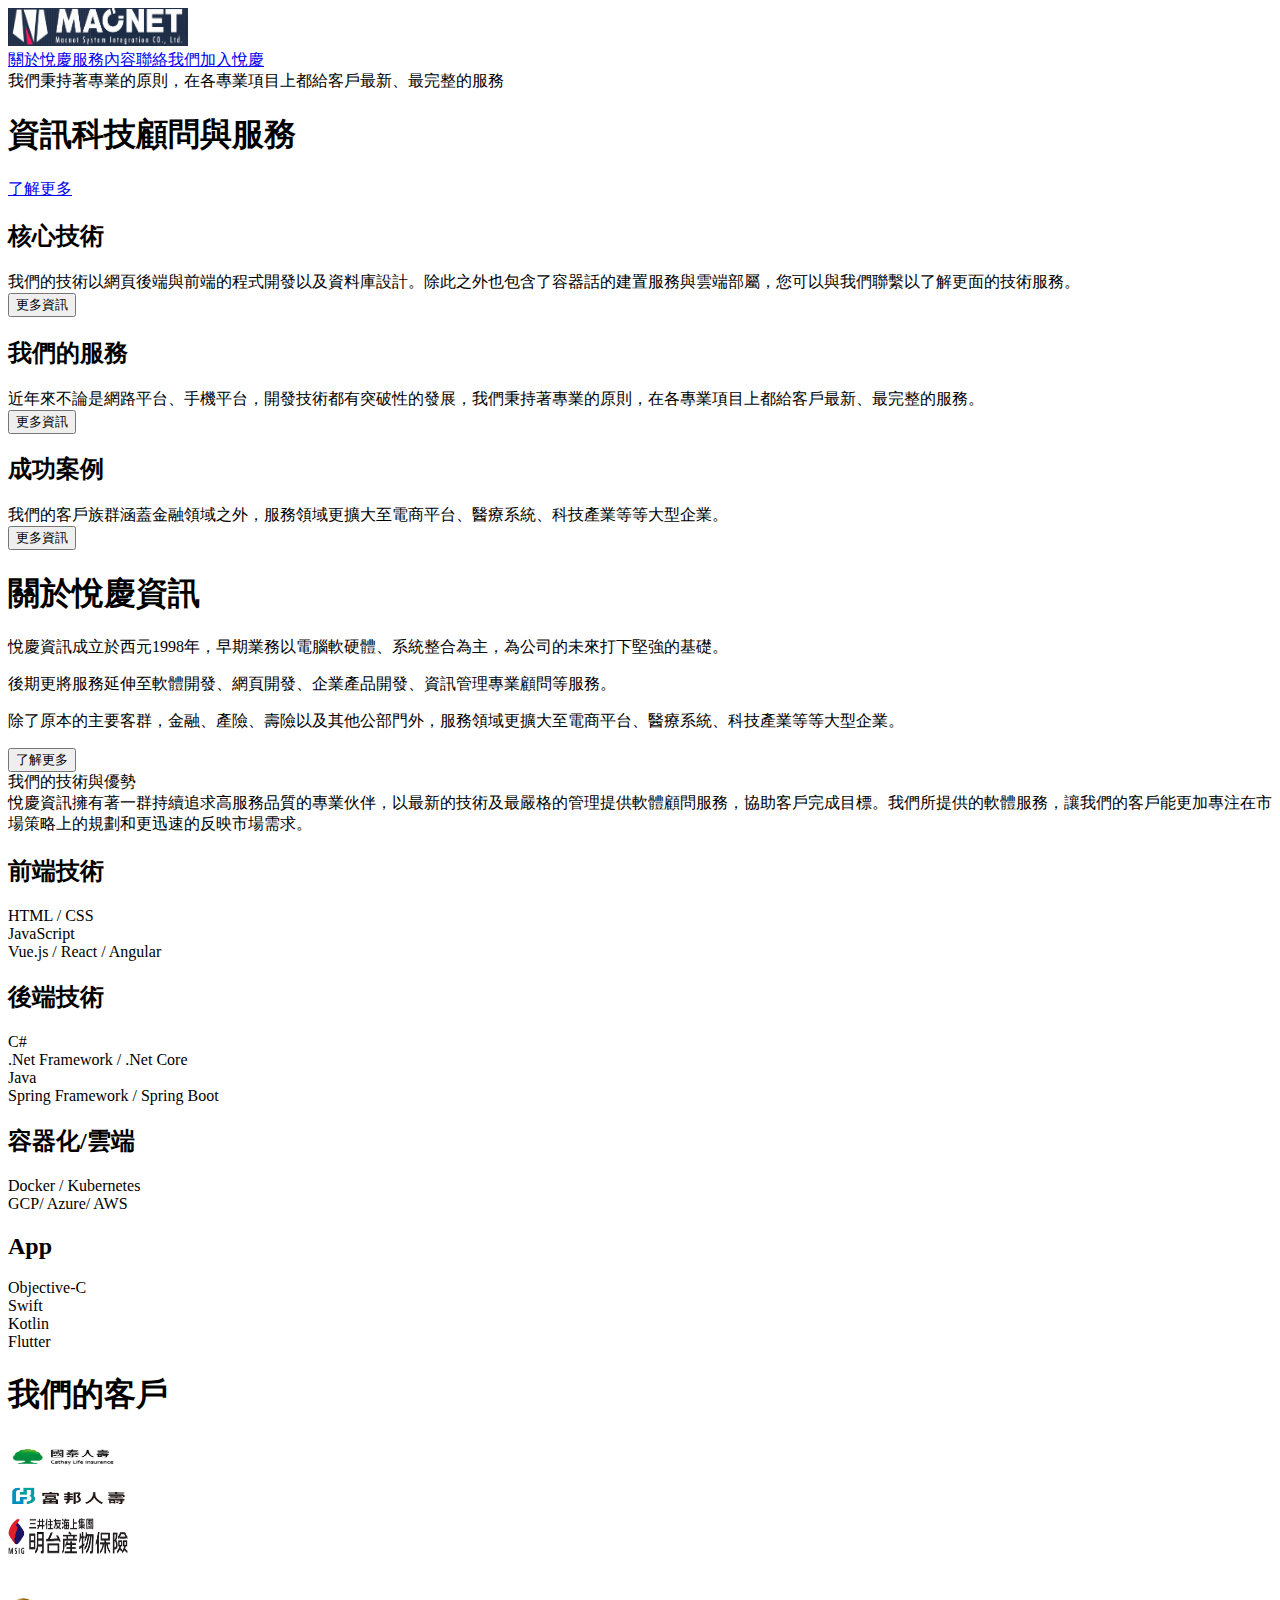
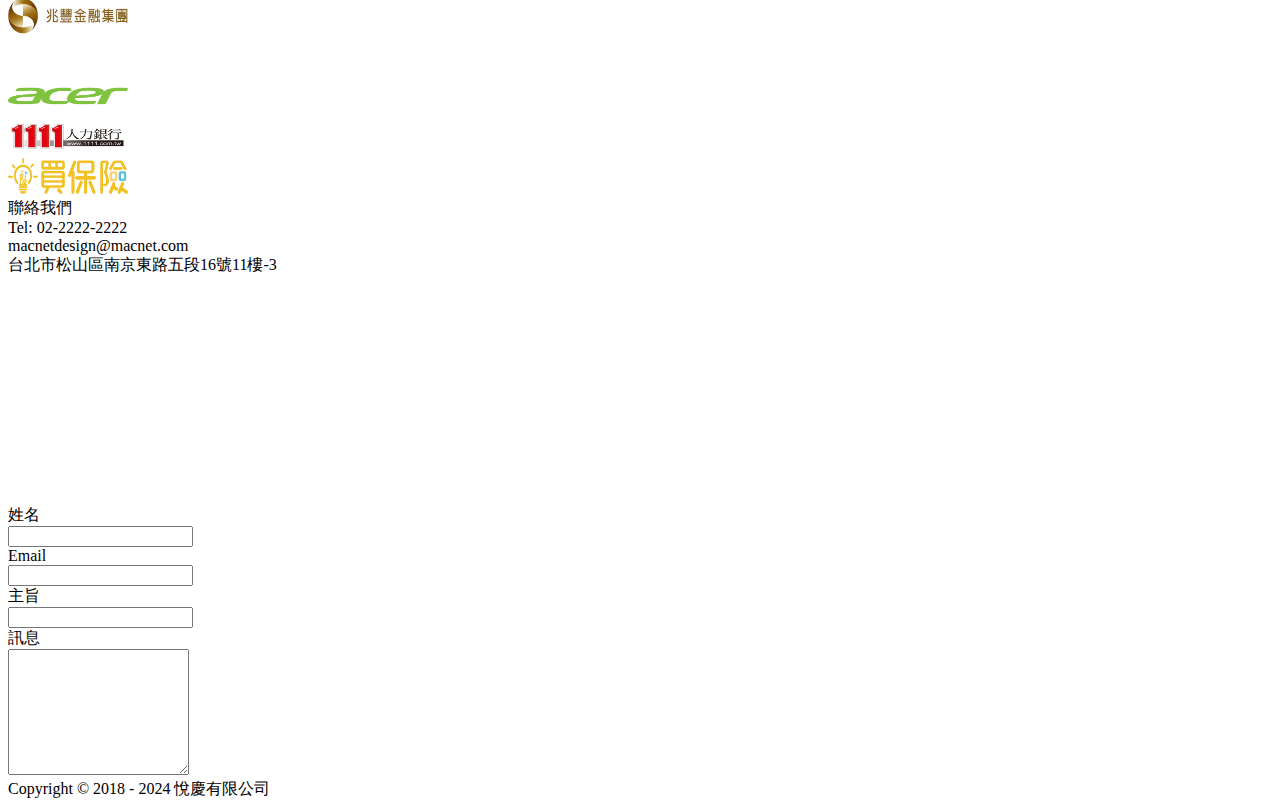
==== index.html @ c09a9b2a "First commit" ====
<!DOCTYPE html><html lang="en"><head><meta charSet="utf-8"/><meta name="viewport" content="width=device-width, initial-scale=1"/><link rel="preload" href="http://192.168.1.112:5500/_next/static/media/4473ecc91f70f139-s.p.woff" as="font" crossorigin="" type="font/woff"/><link rel="preload" href="http://192.168.1.112:5500/_next/static/media/463dafcda517f24f-s.p.woff" as="font" crossorigin="" type="font/woff"/><link rel="preload" as="image" href="/images/logo.png" fetchPriority="high"/><link rel="preload" as="image" href="/images/home/cathay.jpg" fetchPriority="high"/><link rel="preload" as="image" href="/images/home/fubon.png" fetchPriority="high"/><link rel="preload" as="image" href="/images/home/mingtai.jpg" fetchPriority="high"/><link rel="preload" as="image" href="/images/home/gamania.jpg" fetchPriority="high"/><link rel="preload" as="image" href="/images/home/megabank.jpg" fetchPriority="high"/><link rel="preload" as="image" href="/images/home/momo.png" fetchPriority="high"/><link rel="preload" as="image" href="/images/home/acer.jpg" fetchPriority="high"/><link rel="preload" as="image" href="/images/home/1111.png" fetchPriority="high"/><link rel="preload" as="image" href="/images/home/bebsmart.png" fetchPriority="high"/><link rel="stylesheet" href="http://192.168.1.112:5500/_next/static/css/604087b09d047f99.css" data-precedence="next"/><link rel="stylesheet" href="http://192.168.1.112:5500/_next/static/css/e856264b75a23242.css" data-precedence="next"/><link rel="preload" as="script" fetchPriority="low" href="http://192.168.1.112:5500/_next/static/chunks/webpack-0e75b91021629518.js"/><script src="http://192.168.1.112:5500/_next/static/chunks/fd9d1056-2821b0f0cabcd8bd.js" async=""></script><script src="http://192.168.1.112:5500/_next/static/chunks/23-603817cb93d839e3.js" async=""></script><script src="http://192.168.1.112:5500/_next/static/chunks/main-app-438b09c27f3492b7.js" async=""></script><script src="http://192.168.1.112:5500/_next/static/chunks/173-9d4137e9f4373caf.js" async=""></script><script src="http://192.168.1.112:5500/_next/static/chunks/231-a90d7461bf5711ab.js" async=""></script><script src="http://192.168.1.112:5500/_next/static/chunks/app/page-bb9ba0e9c1fe1f1c.js" async=""></script><script src="http://192.168.1.112:5500/_next/static/chunks/app/layout-2afd74968165ab0e.js" async=""></script><title>Home｜Macnet 悅慶有限公司</title><meta name="description" content="網路資訊爆炸的時代，利用網路媒合、直播配合行銷儼然成為市場主流，選擇正確的商業夥伴，不論是企業ERP系統、web/mobile平台、豪華購物車、直播行銷平台等，位於台北市松山區的悅慶有限公司提供給您最佳、最靈活的選擇"/><meta name="keywords" content="悅慶有限公司,網路行銷,ERP,資訊"/><link rel="canonical" href="http://localhost:3000"/><meta property="og:title" content="新世代網路平台行銷｜Macnet 悅慶有限公司"/><meta property="og:description" content="網路資訊爆炸的時代，利用網路媒合、直播配合行銷儼然成為市場主流，選擇正確的商業夥伴，不論是企業ERP系統、web/mobile平台、豪華購物車、直播行銷平台等，位於台北市松山區的悅慶有限公司提供給您最佳、最靈活的選擇"/><meta property="og:site_name" content="悅慶有限公司"/><meta name="twitter:card" content="summary"/><meta name="twitter:title" content="新世代網路平台行銷｜Macnet 悅慶有限公司"/><meta name="twitter:description" content="網路資訊爆炸的時代，利用網路媒合、直播配合行銷儼然成為市場主流，選擇正確的商業夥伴，不論是企業ERP系統、web/mobile平台、豪華購物車、直播行銷平台等，位於台北市松山區的悅慶有限公司提供給您最佳、最靈活的選擇"/><link rel="icon" href="/favicon.ico" type="image/x-icon" sizes="16x16"/><meta name="next-size-adjust"/><script src="http://192.168.1.112:5500/_next/static/chunks/polyfills-42372ed130431b0a.js" noModule=""></script></head><body class="__variable_7413de __variable_5bc8d6 antialiased"><div><header class="g_header"><div class="g_header__container container--fix"><div><a class="header__logo" href="/"><img alt="logo" fetchPriority="high" width="180" height="38" decoding="async" data-nimg="1" class="logo" style="color:transparent" src="/images/logo.png"/></a></div><div class="hamburger g-pointer"><div class="hamburger__group"><span class="line line--top"></span><span class="line line--mid"></span><span class="line line--bot"></span></div></div><nav class="g_header__nav"><a class="nav-item" href="/about"><span>關於悅慶</span></a><a class="nav-item" href="/service"><span>服務內容</span></a><a class="nav-item" href="/"><span>聯絡我們</span></a><a class="nav-item" href="/recruit"><span>加入悅慶</span></a></nav></div></header><div class="header__gap"></div><div class="g-container"><div class="home"><section class="service section-gap"><div class="service__bgs"><div class="service__content"><div class="service__content__description">我們秉持著專業的原則，在各專業項目上都給客戶最新、最完整的服務</div><h1 class="service__content__title title--h1">資訊科技顧問與服務</h1></div></div><div class="service__btn"><a class="g-button" href="/">了解更多</a></div></section><section class="service-items section-gap container--fix"><div class="service-group"><div class="service-group__item"><h2 class="item__title">核心技術</h2><div class="item__description">我們的技術以網頁後端與前端的程式開發以及資料庫設計。除此之外也包含了容器話的建置服務與雲端部屬，您可以與我們聯繫以了解更面的技術服務。</div><a class="item__btn" href="/"><button class="g-button">更多資訊</button></a></div><div class="service-group__item"><h2 class="item__title">我們的服務</h2><div class="item__description">近年來不論是網路平台、手機平台，開發技術都有突破性的發展，我們秉持著專業的原則，在各專業項目上都給客戶最新、最完整的服務。</div><a class="item__btn" href="/"><button class="g-button">更多資訊</button></a></div><div class="service-group__item"><h2 class="item__title">成功案例</h2><div class="item__description">我們的客戶族群涵蓋金融領域之外，服務領域更擴大至電商平台、醫療系統、科技產業等等大型企業。</div><a class="item__btn" href="/"><button class="g-button">更多資訊</button></a></div></div></section><section class="info section-gap container--full"><div class="info__bg"></div><div class="info__mask"></div><div class="info__wrapper container--fix"><h1 class="info__title title--h1">關於悅慶資訊</h1><div class="info__content"><p>悅慶資訊成立於西元1998年，早期業務以電腦軟硬體、系統整合為主，為公司的未來打下堅強的基礎。</p><p>後期更將服務延伸至軟體開發、網頁開發、企業產品開發、資訊管理專業顧問等服務。</p><p>除了原本的主要客群，金融、產險、壽險以及其他公部門外，服務領域更擴大至電商平台、醫療系統、科技產業等等大型企業。</p></div><a class="info__btn" href="/"><button class="g-button">了解更多</button></a></div></section><section class="advantage container--fix text-align--center"><div class="advantage__title title--h1 mb--20">我們的技術與優勢</div><div class="advantage__content mb--20">悅慶資訊擁有著一群持續追求高服務品質的專業伙伴，以最新的技術及最嚴格的管理提供軟體顧問服務，協助客戶完成目標。我們所提供的軟體服務，讓我們的客戶能更加專注在市場策略上的規劃和更迅速的反映市場需求。</div></section><section class="skills container--fix mb--60"><div class="skills__item skills__item--frontend"><div class="skill-item__bg"></div><div class="skill-item__mask"></div><div class="item__content text-align--center"><h2 class="item__title title--h2 mb--20">前端技術</h2><div class="item__list"><div class="item__list__skill mb--10">HTML / CSS</div><div class="item__list__skill mb--10">JavaScript</div><div class="item__list__skill mb--10">Vue.js / React  / Angular</div></div></div></div><div class="skills__item skills__item--backend"><div class="skill-item__bg"></div><div class="skill-item__mask"></div><div class="item__content text-align--center"><h2 class="item__title title--h2 mb--20">後端技術</h2><div class="item__list"><div class="item__list__skill mb--10">C#</div><div class="item__list__skill mb--10">.Net Framework / .Net Core</div><div class="item__list__skill mb--10">Java</div><div class="item__list__skill mb--10">Spring Framework / Spring Boot</div></div></div></div><div class="skills__item skills__item--cloud"><div class="skill-item__bg"></div><div class="skill-item__mask"></div><div class="item__content text-align--center"><h2 class="item__title title--h2 mb--20">容器化/雲端</h2><div class="item__list"><div class="item__list__skill mb--10">Docker / Kubernetes</div><div class="item__list__skill mb--10">GCP/ Azure/ AWS</div></div></div></div><div class="skills__item skills__item--app"><div class="skill-item__bg"></div><div class="skill-item__mask"></div><div class="item__content text-align--center"><h2 class="item__title title--h2 mb--20">App</h2><div class="item__list"><div class="item__list__skill mb--10">Objective-C</div><div class="item__list__skill mb--10">Swift</div><div class="item__list__skill mb--10">Kotlin</div><div class="item__list__skill mb--10">Flutter</div></div></div></div></section><section class="customers container--fix text-align--center"><h1 class="title--h1 mb--40">我們的客戶</h1><div class="customer__content"><div class="customer__img"><img alt="cathay" fetchPriority="high" width="120" height="36" decoding="async" data-nimg="1" class="img-logo" style="color:transparent" src="/images/home/cathay.jpg"/></div><div class="customer__img"><img alt="fubon" fetchPriority="high" width="120" height="36" decoding="async" data-nimg="1" class="img-logo" style="color:transparent" src="/images/home/fubon.png"/></div><div class="customer__img"><img alt="mingtai" fetchPriority="high" width="120" height="36" decoding="async" data-nimg="1" class="img-logo" style="color:transparent" src="/images/home/mingtai.jpg"/></div><div class="customer__img"><img alt="gamania" fetchPriority="high" width="120" height="36" decoding="async" data-nimg="1" class="img-logo" style="color:transparent" src="/images/home/gamania.jpg"/></div><div class="customer__img"><img alt="megabank" fetchPriority="high" width="120" height="36" decoding="async" data-nimg="1" class="img-logo" style="color:transparent" src="/images/home/megabank.jpg"/></div><div class="customer__img"><img alt="momo" fetchPriority="high" width="120" height="36" decoding="async" data-nimg="1" class="img-logo" style="color:transparent" src="/images/home/momo.png"/></div><div class="customer__img"><img alt="acer" fetchPriority="high" width="120" height="36" decoding="async" data-nimg="1" class="img-logo" style="color:transparent" src="/images/home/acer.jpg"/></div><div class="customer__img"><img alt="1111" fetchPriority="high" width="120" height="36" decoding="async" data-nimg="1" class="img-logo" style="color:transparent" src="/images/home/1111.png"/></div><div class="customer__img"><img alt="bebsmart" fetchPriority="high" width="120" height="36" decoding="async" data-nimg="1" class="img-logo" style="color:transparent" src="/images/home/bebsmart.png"/></div></div></section></div></div><footer class="g-footer container--full"><div id="Contact" class="contact"><div class="contact__title">聯絡我們</div><div class="contact__container"><div class="contact__info"><div class="contact__info__item">Tel: 02-2222-2222</div><div class="contact__info__item">macnetdesign@macnet.com</div><div class="contact__info__item">台北市松山區南京東路五段16號11樓-3</div><div class="contact__info__item"><iframe src="https://www.google.com/maps/embed?pb=!1m18!1m12!1m3!1d3614.491563953633!2d121.55627767520639!3d25.051323077805204!2m3!1f0!2f0!3f0!3m2!1i1024!2i768!4f13.1!3m3!1m2!1s0x3442ab832a4c243f%3A0xffcd0476ab36cb98!2z5oKF5oW26LOH6KiK5pyJ6ZmQ5YWs5Y-4IE1BQ05FVCBUZWNobm9sb2d5!5e0!3m2!1szh-TW!2stw!4v1728028537215!5m2!1szh-TW!2stw" width="300" height="225" style="border:0" loading="lazy" referrerPolicy="no-referrer-when-downgrade"></iframe></div></div><div class="contact__form"><div class="form-item"><div class="form__label">姓名</div><div class="form__field"><input type="text" class="form__field--input"/></div></div><div class="form-item"><div class="form__label">Email</div><div class="form__field"><input type="text" class="form__field--input"/></div></div><div class="form-item"><div class="form__label">主旨</div><div class="form__field"><input type="text" class="form__field--input"/></div></div><div class="form-item"><div class="form__label">訊息</div><div class="form__field"><textarea name="form-textarea" id="form-textarea" class="form__field--textarea" rows="8"></textarea></div></div></div></div></div><div class="copyright text-align--center pt--10">Copyright © 2018 - 2024 悅慶有限公司</div></footer></div><script src="http://192.168.1.112:5500/_next/static/chunks/webpack-0e75b91021629518.js" async=""></script><script>(self.__next_f=self.__next_f||[]).push([0]);self.__next_f.push([2,null])</script><script>self.__next_f.push([1,"1:HL[\"http://192.168.1.112:5500/_next/static/media/4473ecc91f70f139-s.p.woff\",\"font\",{\"crossOrigin\":\"\",\"type\":\"font/woff\"}]\n2:HL[\"http://192.168.1.112:5500/_next/static/media/463dafcda517f24f-s.p.woff\",\"font\",{\"crossOrigin\":\"\",\"type\":\"font/woff\"}]\n3:HL[\"http://192.168.1.112:5500/_next/static/css/604087b09d047f99.css\",\"style\"]\n4:HL[\"http://192.168.1.112:5500/_next/static/css/e856264b75a23242.css\",\"style\"]\n"])</script><script>self.__next_f.push([1,"5:I[5751,[],\"\"]\n7:I[231,[\"173\",\"static/chunks/173-9d4137e9f4373caf.js\",\"231\",\"static/chunks/231-a90d7461bf5711ab.js\",\"931\",\"static/chunks/app/page-bb9ba0e9c1fe1f1c.js\"],\"\"]\n8:I[8173,[\"173\",\"static/chunks/173-9d4137e9f4373caf.js\",\"231\",\"static/chunks/231-a90d7461bf5711ab.js\",\"931\",\"static/chunks/app/page-bb9ba0e9c1fe1f1c.js\"],\"Image\"]\n9:I[7934,[\"173\",\"static/chunks/173-9d4137e9f4373caf.js\",\"231\",\"static/chunks/231-a90d7461bf5711ab.js\",\"185\",\"static/chunks/app/layout-2afd74968165ab0e.js\"],\"default\"]\na:I[9275,[],\"\"]\nb:I[1343,[],\"\"]\nd:I[6130,[],\"\"]\ne:[]\n"])</script><script>self.__next_f.push([1,"0:[\"$\",\"$L5\",null,{\"buildId\":\"jIEhmoNw62bufncp7_CGt\",\"assetPrefix\":\"http://192.168.1.112:5500\",\"urlParts\":[\"\",\"\"],\"initialTree\":[\"\",{\"children\":[\"__PAGE__\",{}]},\"$undefined\",\"$undefined\",true],\"initialSeedData\":[\"\",{\"children\":[\"__PAGE__\",{},[[\"$L6\",[\"$\",\"div\",null,{\"className\":\"home\",\"children\":[[\"$\",\"section\",null,{\"className\":\"service section-gap\",\"children\":[[\"$\",\"div\",null,{\"className\":\"service__bgs\",\"children\":[\"$\",\"div\",null,{\"className\":\"service__content\",\"children\":[[\"$\",\"div\",null,{\"className\":\"service__content__description\",\"children\":\"我們秉持著專業的原則，在各專業項目上都給客戶最新、最完整的服務\"}],[\"$\",\"h1\",null,{\"className\":\"service__content__title title--h1\",\"children\":\"資訊科技顧問與服務\"}]]}]}],[\"$\",\"div\",null,{\"className\":\"service__btn\",\"children\":[\"$\",\"$L7\",null,{\"href\":\"/\",\"className\":\"g-button\",\"children\":\"了解更多\"}]}]]}],[\"$\",\"section\",null,{\"className\":\"service-items section-gap container--fix\",\"children\":[\"$\",\"div\",null,{\"className\":\"service-group\",\"children\":[[\"$\",\"div\",\"1\",{\"className\":\"service-group__item\",\"children\":[[\"$\",\"h2\",null,{\"className\":\"item__title\",\"children\":\"核心技術\"}],[\"$\",\"div\",null,{\"className\":\"item__description\",\"children\":\"我們的技術以網頁後端與前端的程式開發以及資料庫設計。除此之外也包含了容器話的建置服務與雲端部屬，您可以與我們聯繫以了解更面的技術服務。\"}],[\"$\",\"$L7\",null,{\"href\":\"/\",\"className\":\"item__btn\",\"children\":[\"$\",\"button\",null,{\"className\":\"g-button\",\"children\":\"更多資訊\"}]}]]}],[\"$\",\"div\",\"2\",{\"className\":\"service-group__item\",\"children\":[[\"$\",\"h2\",null,{\"className\":\"item__title\",\"children\":\"我們的服務\"}],[\"$\",\"div\",null,{\"className\":\"item__description\",\"children\":\"近年來不論是網路平台、手機平台，開發技術都有突破性的發展，我們秉持著專業的原則，在各專業項目上都給客戶最新、最完整的服務。\"}],[\"$\",\"$L7\",null,{\"href\":\"/\",\"className\":\"item__btn\",\"children\":[\"$\",\"button\",null,{\"className\":\"g-button\",\"children\":\"更多資訊\"}]}]]}],[\"$\",\"div\",\"3\",{\"className\":\"service-group__item\",\"children\":[[\"$\",\"h2\",null,{\"className\":\"item__title\",\"children\":\"成功案例\"}],[\"$\",\"div\",null,{\"className\":\"item__description\",\"children\":\"我們的客戶族群涵蓋金融領域之外，服務領域更擴大至電商平台、醫療系統、科技產業等等大型企業。\"}],[\"$\",\"$L7\",null,{\"href\":\"/\",\"className\":\"item__btn\",\"children\":[\"$\",\"button\",null,{\"className\":\"g-button\",\"children\":\"更多資訊\"}]}]]}]]}]}],[\"$\",\"section\",null,{\"className\":\"info section-gap container--full\",\"children\":[[\"$\",\"div\",null,{\"className\":\"info__bg\"}],[\"$\",\"div\",null,{\"className\":\"info__mask\"}],[\"$\",\"div\",null,{\"className\":\"info__wrapper container--fix\",\"children\":[[\"$\",\"h1\",null,{\"className\":\"info__title title--h1\",\"children\":\"關於悅慶資訊\"}],[\"$\",\"div\",null,{\"className\":\"info__content\",\"children\":[[\"$\",\"p\",null,{\"children\":\"悅慶資訊成立於西元1998年，早期業務以電腦軟硬體、系統整合為主，為公司的未來打下堅強的基礎。\"}],[\"$\",\"p\",null,{\"children\":\"後期更將服務延伸至軟體開發、網頁開發、企業產品開發、資訊管理專業顧問等服務。\"}],[\"$\",\"p\",null,{\"children\":\"除了原本的主要客群，金融、產險、壽險以及其他公部門外，服務領域更擴大至電商平台、醫療系統、科技產業等等大型企業。\"}]]}],[\"$\",\"$L7\",null,{\"href\":\"/\",\"className\":\"info__btn\",\"children\":[\"$\",\"button\",null,{\"className\":\"g-button\",\"children\":\"了解更多\"}]}]]}]]}],[\"$\",\"section\",null,{\"className\":\"advantage container--fix text-align--center\",\"children\":[[\"$\",\"div\",null,{\"className\":\"advantage__title title--h1 mb--20\",\"children\":\"我們的技術與優勢\"}],[\"$\",\"div\",null,{\"className\":\"advantage__content mb--20\",\"children\":\"悅慶資訊擁有著一群持續追求高服務品質的專業伙伴，以最新的技術及最嚴格的管理提供軟體顧問服務，協助客戶完成目標。我們所提供的軟體服務，讓我們的客戶能更加專注在市場策略上的規劃和更迅速的反映市場需求。\"}]]}],[\"$\",\"section\",null,{\"className\":\"skills container--fix mb--60\",\"children\":[[\"$\",\"div\",\"frontend\",{\"className\":[\"skills__item skills__item--frontend\"],\"children\":[[\"$\",\"div\",null,{\"className\":\"skill-item__bg\"}],[\"$\",\"div\",null,{\"className\":\"skill-item__mask\"}],[\"$\",\"div\",null,{\"className\":\"item__content text-align--center\",\"children\":[[\"$\",\"h2\",null,{\"className\":\"item__title title--h2 mb--20\",\"children\":\"前端技術\"}],[\"$\",\"div\",null,{\"className\":\"item__list\",\"children\":[[\"$\",\"div\",\"frontend0\",{\"className\":\"item__list__skill mb--10\",\"children\":\"HTML / CSS\"}],[\"$\",\"div\",\"frontend1\",{\"className\":\"item__list__skill mb--10\",\"children\":\"JavaScript\"}],[\"$\",\"div\",\"frontend2\",{\"className\":\"item__list__skill mb--10\",\"children\":\"Vue.js / React  / Angular\"}]]}]]}]]}],[\"$\",\"div\",\"backend\",{\"className\":[\"skills__item skills__item--backend\"],\"children\":[[\"$\",\"div\",null,{\"className\":\"skill-item__bg\"}],[\"$\",\"div\",null,{\"className\":\"skill-item__mask\"}],[\"$\",\"div\",null,{\"className\":\"item__content text-align--center\",\"children\":[[\"$\",\"h2\",null,{\"className\":\"item__title title--h2 mb--20\",\"children\":\"後端技術\"}],[\"$\",\"div\",null,{\"className\":\"item__list\",\"children\":[[\"$\",\"div\",\"backend0\",{\"className\":\"item__list__skill mb--10\",\"children\":\"C#\"}],[\"$\",\"div\",\"backend1\",{\"className\":\"item__list__skill mb--10\",\"children\":\".Net Framework / .Net Core\"}],[\"$\",\"div\",\"backend2\",{\"className\":\"item__list__skill mb--10\",\"children\":\"Java\"}],[\"$\",\"div\",\"backend3\",{\"className\":\"item__list__skill mb--10\",\"children\":\"Spring Framework / Spring Boot\"}]]}]]}]]}],[\"$\",\"div\",\"cloud\",{\"className\":[\"skills__item skills__item--cloud\"],\"children\":[[\"$\",\"div\",null,{\"className\":\"skill-item__bg\"}],[\"$\",\"div\",null,{\"className\":\"skill-item__mask\"}],[\"$\",\"div\",null,{\"className\":\"item__content text-align--center\",\"children\":[[\"$\",\"h2\",null,{\"className\":\"item__title title--h2 mb--20\",\"children\":\"容器化/雲端\"}],[\"$\",\"div\",null,{\"className\":\"item__list\",\"children\":[[\"$\",\"div\",\"cloud0\",{\"className\":\"item__list__skill mb--10\",\"children\":\"Docker / Kubernetes\"}],[\"$\",\"div\",\"cloud1\",{\"className\":\"item__list__skill mb--10\",\"children\":\"GCP/ Azure/ AWS\"}]]}]]}]]}],[\"$\",\"div\",\"app\",{\"className\":[\"skills__item skills__item--app\"],\"children\":[[\"$\",\"div\",null,{\"className\":\"skill-item__bg\"}],[\"$\",\"div\",null,{\"className\":\"skill-item__mask\"}],[\"$\",\"div\",null,{\"className\":\"item__content text-align--center\",\"children\":[[\"$\",\"h2\",null,{\"className\":\"item__title title--h2 mb--20\",\"children\":\"App\"}],[\"$\",\"div\",null,{\"className\":\"item__list\",\"children\":[[\"$\",\"div\",\"app0\",{\"className\":\"item__list__skill mb--10\",\"children\":\"Objective-C\"}],[\"$\",\"div\",\"app1\",{\"className\":\"item__list__skill mb--10\",\"children\":\"Swift\"}],[\"$\",\"div\",\"app2\",{\"className\":\"item__list__skill mb--10\",\"children\":\"Kotlin\"}],[\"$\",\"div\",\"app3\",{\"className\":\"item__list__skill mb--10\",\"children\":\"Flutter\"}]]}]]}]]}]]}],[\"$\",\"section\",null,{\"className\":\"customers container--fix text-align--center\",\"children\":[[\"$\",\"h1\",null,{\"className\":\"title--h1 mb--40\",\"children\":\"我們的客戶\"}],[\"$\",\"div\",null,{\"className\":\"customer__content\",\"children\":[[\"$\",\"div\",\"cathay\",{\"className\":\"customer__img\",\"children\":[\"$\",\"$L8\",null,{\"className\":\"img-logo\",\"src\":\"/images/home/cathay.jpg\",\"alt\":\"cathay\",\"width\":120,\"height\":36,\"priority\":true}]}],[\"$\",\"div\",\"fubon\",{\"className\":\"customer__img\",\"children\":[\"$\",\"$L8\",null,{\"className\":\"img-logo\",\"src\":\"/images/home/fubon.png\",\"alt\":\"fubon\",\"width\":120,\"height\":36,\"priority\":true}]}],[\"$\",\"div\",\"mingtai\",{\"className\":\"customer__img\",\"children\":[\"$\",\"$L8\",null,{\"className\":\"img-logo\",\"src\":\"/images/home/mingtai.jpg\",\"alt\":\"mingtai\",\"width\":120,\"height\":36,\"priority\":true}]}],[\"$\",\"div\",\"gamania\",{\"className\":\"customer__img\",\"children\":[\"$\",\"$L8\",null,{\"className\":\"img-logo\",\"src\":\"/images/home/gamania.jpg\",\"alt\":\"gamania\",\"width\":120,\"height\":36,\"priority\":true}]}],[\"$\",\"div\",\"megabank\",{\"className\":\"customer__img\",\"children\":[\"$\",\"$L8\",null,{\"className\":\"img-logo\",\"src\":\"/images/home/megabank.jpg\",\"alt\":\"megabank\",\"width\":120,\"height\":36,\"priority\":true}]}],[\"$\",\"div\",\"momo\",{\"className\":\"customer__img\",\"children\":[\"$\",\"$L8\",null,{\"className\":\"img-logo\",\"src\":\"/images/home/momo.png\",\"alt\":\"momo\",\"width\":120,\"height\":36,\"priority\":true}]}],[\"$\",\"div\",\"acer\",{\"className\":\"customer__img\",\"children\":[\"$\",\"$L8\",null,{\"className\":\"img-logo\",\"src\":\"/images/home/acer.jpg\",\"alt\":\"acer\",\"width\":120,\"height\":36,\"priority\":true}]}],[\"$\",\"div\",\"1111\",{\"className\":\"customer__img\",\"children\":[\"$\",\"$L8\",null,{\"className\":\"img-logo\",\"src\":\"/images/home/1111.png\",\"alt\":\"1111\",\"width\":120,\"height\":36,\"priority\":true}]}],[\"$\",\"div\",\"bebsmart\",{\"className\":\"customer__img\",\"children\":[\"$\",\"$L8\",null,{\"className\":\"img-logo\",\"src\":\"/images/home/bebsmart.png\",\"alt\":\"bebsmart\",\"width\":120,\"height\":36,\"priority\":true}]}]]}]]}]]}],[[\"$\",\"link\",\"0\",{\"rel\":\"stylesheet\",\"href\":\"http://192.168.1.112:5500/_next/static/css/e856264b75a23242.css\",\"precedence\":\"next\",\"crossOrigin\":\"$undefined\"}]]],null],null]},[[[[\"$\",\"link\",\"0\",{\"rel\":\"stylesheet\",\"href\":\"http://192.168.1.112:5500/_next/static/css/604087b09d047f99.css\",\"precedence\":\"next\",\"crossOrigin\":\"$undefined\"}]],[\"$\",\"html\",null,{\"lang\":\"en\",\"children\":[\"$\",\"body\",null,{\"className\":\"__variable_7413de __variable_5bc8d6 antialiased\",\"children\":[\"$\",\"div\",null,{\"children\":[[\"$\",\"header\",null,{\"className\":\"g_header\",\"children\":[\"$\",\"div\",null,{\"className\":\"g_header__container container--fix\",\"children\":[[\"$\",\"div\",null,{\"children\":[\"$\",\"$L7\",null,{\"href\":\"/\",\"className\":\"header__logo\",\"children\":[\"$\",\"$L8\",null,{\"className\":\"logo\",\"src\":\"/images/logo.png\",\"alt\":\"logo\",\"width\":180,\"height\":38,\"priority\":true}]}]}],[\"$\",\"$L9\",null,{}],[\"$\",\"nav\",null,{\"className\":\"g_header__nav\",\"children\":[[\"$\",\"$L7\",\"about\",{\"href\":\"/about\",\"className\":\"nav-item\",\"children\":[\"$\",\"span\",null,{\"children\":\"關於悅慶\"}]}],[\"$\",\"$L7\",\"service\",{\"href\":\"/service\",\"className\":\"nav-item\",\"children\":[\"$\",\"span\",null,{\"children\":\"服務內容\"}]}],[\"$\",\"$L7\",\"contact\",{\"href\":\"/\",\"className\":\"nav-item\",\"children\":[\"$\",\"span\",null,{\"children\":\"聯絡我們\"}]}],[\"$\",\"$L7\",\"join\",{\"href\":\"/recruit\",\"className\":\"nav-item\",\"children\":[\"$\",\"span\",null,{\"children\":\"加入悅慶\"}]}]]}]]}]}],[\"$\",\"div\",null,{\"className\":\"header__gap\"}],[\"$\",\"div\",null,{\"className\":\"g-container\",\"children\":[\"$\",\"$La\",null,{\"parallelRouterKey\":\"children\",\"segmentPath\":[\"children\"],\"error\":\"$undefined\",\"errorStyles\":\"$undefined\",\"errorScripts\":\"$undefined\",\"template\":[\"$\",\"$Lb\",null,{}],\"templateStyles\":\"$undefined\",\"templateScripts\":\"$undefined\",\"notFound\":[[\"$\",\"title\",null,{\"children\":\"404: This page could not be found.\"}],[\"$\",\"div\",null,{\"style\":{\"fontFamily\":\"system-ui,\\\"Segoe UI\\\",Roboto,Helvetica,Arial,sans-serif,\\\"Apple Color Emoji\\\",\\\"Segoe UI Emoji\\\"\",\"height\":\"100vh\",\"textAlign\":\"center\",\"display\":\"flex\",\"flexDirection\":\"column\",\"alignItems\":\"center\",\"justifyContent\":\"center\"},\"children\":[\"$\",\"div\",null,{\"children\":[[\"$\",\"style\",null,{\"dangerouslySetInnerHTML\":{\"__html\":\"body{color:#000;background:#fff;margin:0}.next-error-h1{border-right:1px solid rgba(0,0,0,.3)}@media (prefers-color-scheme:dark){body{color:#fff;background:#000}.next-error-h1{border-right:1px solid rgba(255,255,255,.3)}}\"}}],[\"$\",\"h1\",null,{\"className\":\"next-error-h1\",\"style\":{\"display\":\"inline-block\",\"margin\":\"0 20px 0 0\",\"padding\":\"0 23px 0 0\",\"fontSize\":24,\"fontWeight\":500,\"verticalAlign\":\"top\",\"lineHeight\":\"49px\"},\"children\":\"404\"}],[\"$\",\"div\",null,{\"style\":{\"display\":\"inline-block\"},\"children\":[\"$\",\"h2\",null,{\"style\":{\"fontSize\":14,\"fontWeight\":400,\"lineHeight\":\"49px\",\"margin\":0},\"children\":\"This page could not be found.\"}]}]]}]}]],\"notFoundStyles\":[]}]}],[\"$\",\"footer\",null,{\"className\":\"g-footer container--full\",\"children\":[[\"$\",\"div\",null,{\"id\":\"Contact\",\"className\":\"contact\",\"children\":[[\"$\",\"div\",null,{\"className\":\"contact__title\",\"children\":\"聯絡我們\"}],[\"$\",\"div\",null,{\"className\":\"contact__container\",\"children\":[[\"$\",\"div\",null,{\"className\":\"contact__info\",\"children\":[[\"$\",\"div\",null,{\"className\":\"contact__info__item\",\"children\":\"Tel: 02-2222-2222\"}],[\"$\",\"div\",null,{\"className\":\"contact__info__item\",\"children\":\"macnetdesign@macnet.com\"}],[\"$\",\"div\",null,{\"className\":\"contact__info__item\",\"children\":\"台北市松山區南京東路五段16號11樓-3\"}],[\"$\",\"div\",null,{\"className\":\"contact__info__item\",\"children\":[\"$\",\"iframe\",null,{\"src\":\"https://www.google.com/maps/embed?pb=!1m18!1m12!1m3!1d3614.491563953633!2d121.55627767520639!3d25.051323077805204!2m3!1f0!2f0!3f0!3m2!1i1024!2i768!4f13.1!3m3!1m2!1s0x3442ab832a4c243f%3A0xffcd0476ab36cb98!2z5oKF5oW26LOH6KiK5pyJ6ZmQ5YWs5Y-4IE1BQ05FVCBUZWNobm9sb2d5!5e0!3m2!1szh-TW!2stw!4v1728028537215!5m2!1szh-TW!2stw\",\"width\":\"300\",\"height\":\"225\",\"style\":{\"border\":0},\"loading\":\"lazy\",\"allowFullScreen\":\"\",\"referrerPolicy\":\"no-referrer-when-downgrade\"}]}]]}],[\"$\",\"div\",null,{\"className\":\"contact__form\",\"children\":[[\"$\",\"div\",null,{\"className\":\"form-item\",\"children\":[[\"$\",\"div\",null,{\"className\":\"form__label\",\"children\":\"姓名\"}],[\"$\",\"div\",null,{\"className\":\"form__field\",\"children\":[\"$\",\"input\",null,{\"type\":\"text\",\"className\":\"form__field--input\"}]}]]}],[\"$\",\"div\",null,{\"className\":\"form-item\",\"children\":[[\"$\",\"div\",null,{\"className\":\"form__label\",\"children\":\"Email\"}],[\"$\",\"div\",null,{\"className\":\"form__field\",\"children\":[\"$\",\"input\",null,{\"type\":\"text\",\"className\":\"form__field--input\"}]}]]}],[\"$\",\"div\",null,{\"className\":\"form-item\",\"children\":[[\"$\",\"div\",null,{\"className\":\"form__label\",\"children\":\"主旨\"}],[\"$\",\"div\",null,{\"className\":\"form__field\",\"children\":[\"$\",\"input\",null,{\"type\":\"text\",\"className\":\"form__field--input\"}]}]]}],[\"$\",\"div\",null,{\"className\":\"form-item\",\"children\":[[\"$\",\"div\",null,{\"className\":\"form__label\",\"children\":\"訊息\"}],[\"$\",\"div\",null,{\"className\":\"form__field\",\"children\":[\"$\",\"textarea\",null,{\"name\":\"form-textarea\",\"id\":\"form-textarea\",\"className\":\"form__field--textarea\",\"rows\":\"8\"}]}]]}]]}]]}]]}],[\"$\",\"div\",null,{\"className\":\"copyright text-align--center pt--10\",\"children\":\"Copyright © 2018 - 2024 悅慶有限公司\"}]]}]]}]}]}]],null],null],\"couldBeIntercepted\":false,\"initialHead\":[null,\"$Lc\"],\"globalErrorComponent\":\"$d\",\"missingSlots\":\"$We\"}]\n"])</script><script>self.__next_f.push([1,"c:[[\"$\",\"meta\",\"0\",{\"name\":\"viewport\",\"content\":\"width=device-width, initial-scale=1\"}],[\"$\",\"meta\",\"1\",{\"charSet\":\"utf-8\"}],[\"$\",\"title\",\"2\",{\"children\":\"Home｜Macnet 悅慶有限公司\"}],[\"$\",\"meta\",\"3\",{\"name\":\"description\",\"content\":\"網路資訊爆炸的時代，利用網路媒合、直播配合行銷儼然成為市場主流，選擇正確的商業夥伴，不論是企業ERP系統、web/mobile平台、豪華購物車、直播行銷平台等，位於台北市松山區的悅慶有限公司提供給您最佳、最靈活的選擇\"}],[\"$\",\"meta\",\"4\",{\"name\":\"keywords\",\"content\":\"悅慶有限公司,網路行銷,ERP,資訊\"}],[\"$\",\"link\",\"5\",{\"rel\":\"canonical\",\"href\":\"http://localhost:3000\"}],[\"$\",\"meta\",\"6\",{\"property\":\"og:title\",\"content\":\"新世代網路平台行銷｜Macnet 悅慶有限公司\"}],[\"$\",\"meta\",\"7\",{\"property\":\"og:description\",\"content\":\"網路資訊爆炸的時代，利用網路媒合、直播配合行銷儼然成為市場主流，選擇正確的商業夥伴，不論是企業ERP系統、web/mobile平台、豪華購物車、直播行銷平台等，位於台北市松山區的悅慶有限公司提供給您最佳、最靈活的選擇\"}],[\"$\",\"meta\",\"8\",{\"property\":\"og:site_name\",\"content\":\"悅慶有限公司\"}],[\"$\",\"meta\",\"9\",{\"name\":\"twitter:card\",\"content\":\"summary\"}],[\"$\",\"meta\",\"10\",{\"name\":\"twitter:title\",\"content\":\"新世代網路平台行銷｜Macnet 悅慶有限公司\"}],[\"$\",\"meta\",\"11\",{\"name\":\"twitter:description\",\"content\":\"網路資訊爆炸的時代，利用網路媒合、直播配合行銷儼然成為市場主流，選擇正確的商業夥伴，不論是企業ERP系統、web/mobile平台、豪華購物車、直播行銷平台等，位於台北市松山區的悅慶有限公司提供給您最佳、最靈活的選擇\"}],[\"$\",\"link\",\"12\",{\"rel\":\"icon\",\"href\":\"/favicon.ico\",\"type\":\"image/x-icon\",\"sizes\":\"16x16\"}],[\"$\",\"meta\",\"13\",{\"name\":\"next-size-adjust\"}]]\n6:null\n"])</script></body></html>
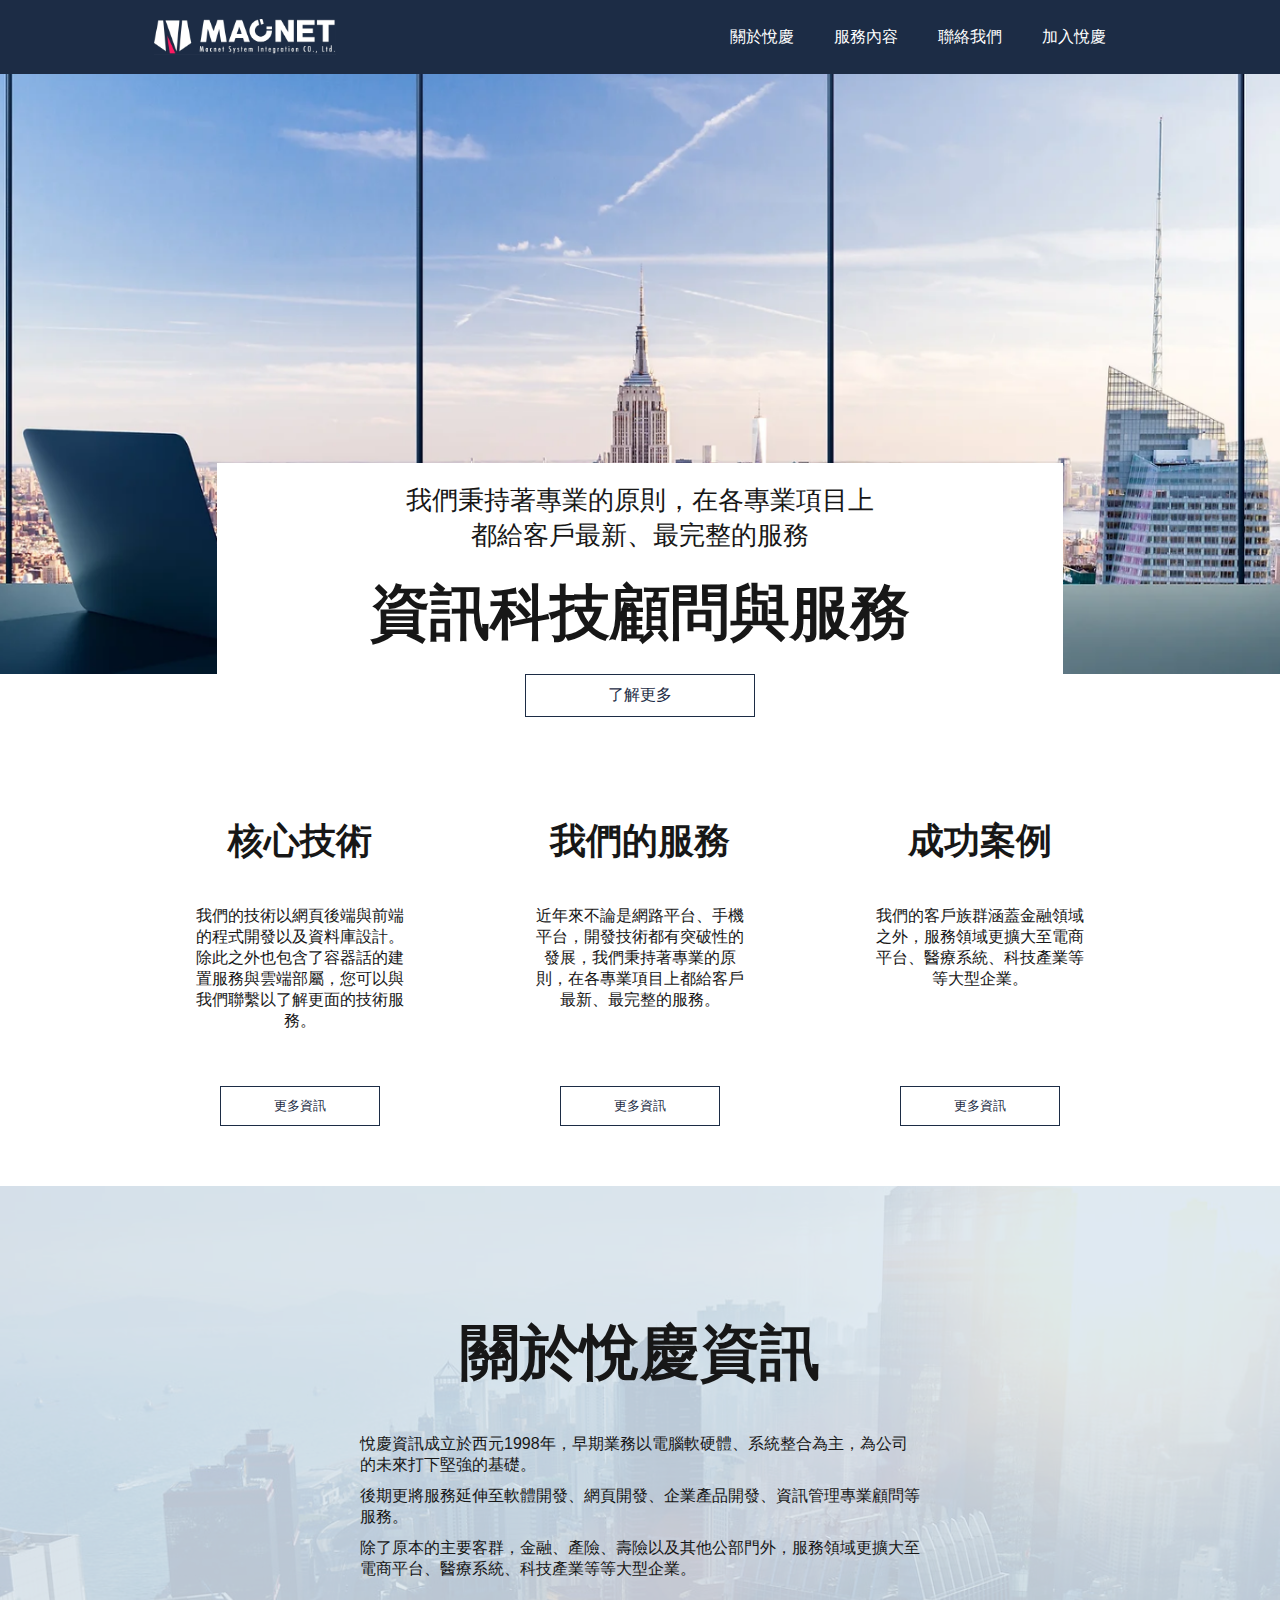
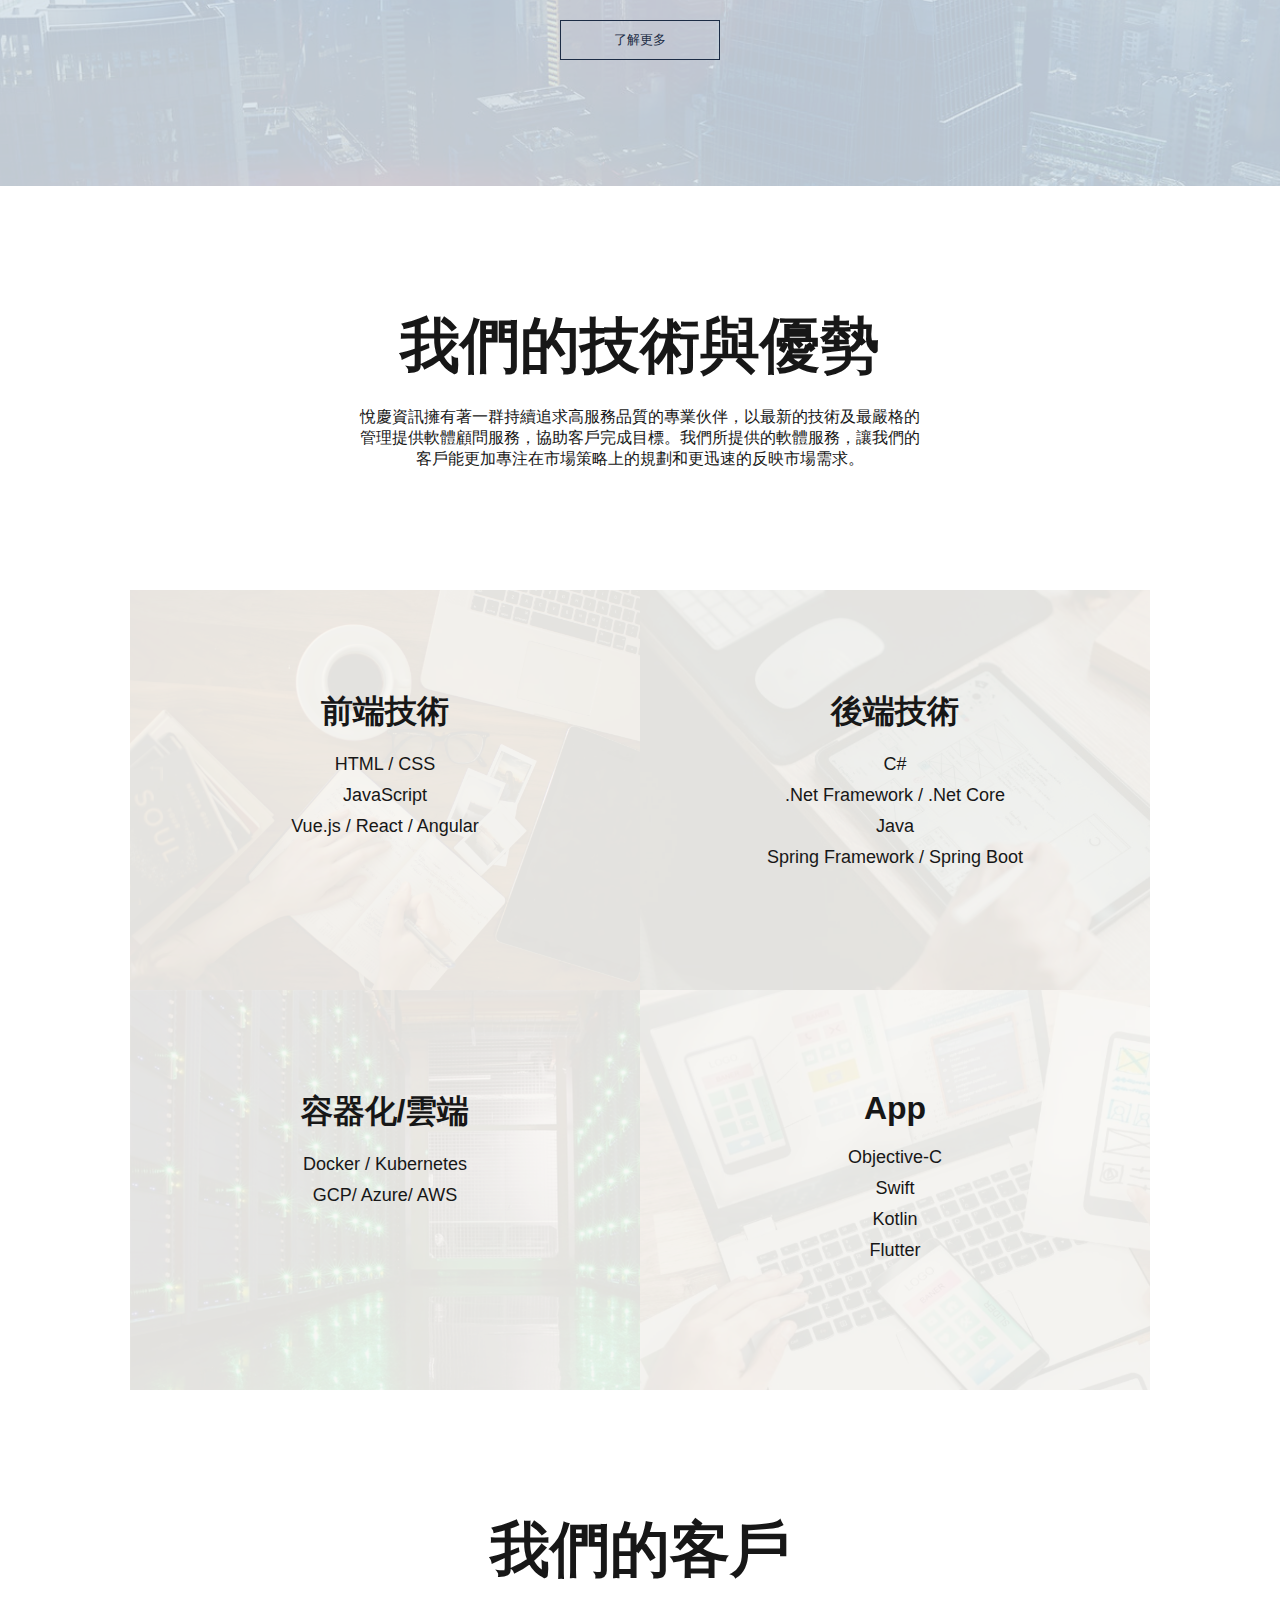
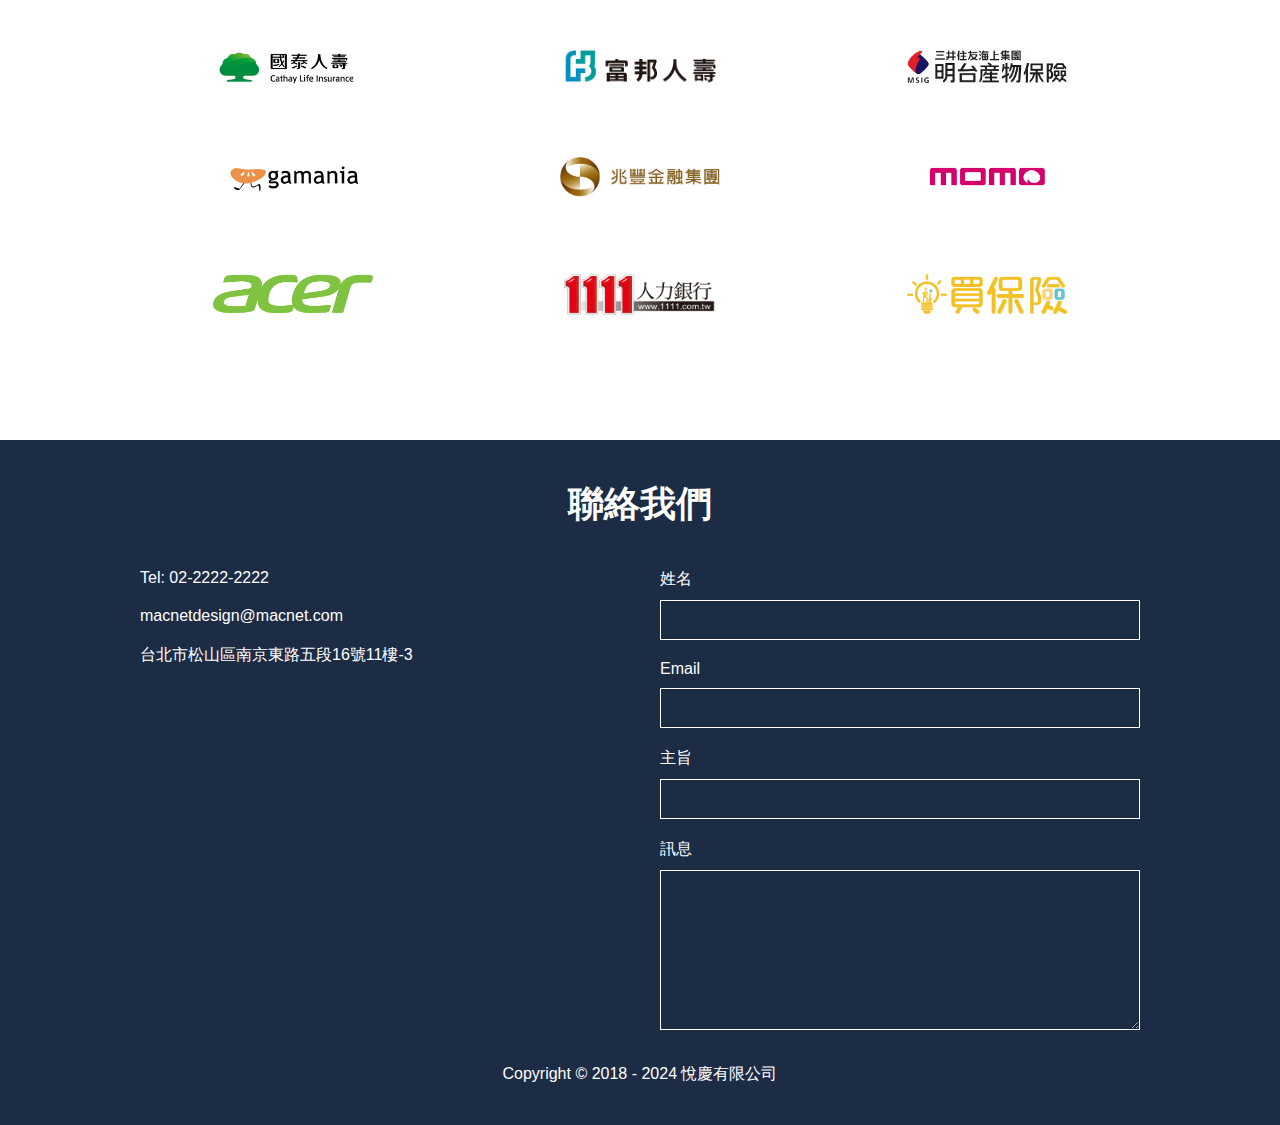
==== commit 0d55fe43: "feat: Change domain root" ====
--- a/index.html
+++ b/index.html
@@ -1 +1 @@
-<!DOCTYPE html><html lang="en"><head><meta charSet="utf-8"/><meta name="viewport" content="width=device-width, initial-scale=1"/><link rel="preload" href="http://192.168.1.112:5500/_next/static/media/4473ecc91f70f139-s.p.woff" as="font" crossorigin="" type="font/woff"/><link rel="preload" href="http://192.168.1.112:5500/_next/static/media/463dafcda517f24f-s.p.woff" as="font" crossorigin="" type="font/woff"/><link rel="preload" as="image" href="/images/logo.png" fetchPriority="high"/><link rel="preload" as="image" href="/images/home/cathay.jpg" fetchPriority="high"/><link rel="preload" as="image" href="/images/home/fubon.png" fetchPriority="high"/><link rel="preload" as="image" href="/images/home/mingtai.jpg" fetchPriority="high"/><link rel="preload" as="image" href="/images/home/gamania.jpg" fetchPriority="high"/><link rel="preload" as="image" href="/images/home/megabank.jpg" fetchPriority="high"/><link rel="preload" as="image" href="/images/home/momo.png" fetchPriority="high"/><link rel="preload" as="image" href="/images/home/acer.jpg" fetchPriority="high"/><link rel="preload" as="image" href="/images/home/1111.png" fetchPriority="high"/><link rel="preload" as="image" href="/images/home/bebsmart.png" fetchPriority="high"/><link rel="stylesheet" href="http://192.168.1.112:5500/_next/static/css/604087b09d047f99.css" data-precedence="next"/><link rel="stylesheet" href="http://192.168.1.112:5500/_next/static/css/e856264b75a23242.css" data-precedence="next"/><link rel="preload" as="script" fetchPriority="low" href="http://192.168.1.112:5500/_next/static/chunks/webpack-0e75b91021629518.js"/><script src="http://192.168.1.112:5500/_next/static/chunks/fd9d1056-2821b0f0cabcd8bd.js" async=""></script><script src="http://192.168.1.112:5500/_next/static/chunks/23-603817cb93d839e3.js" async=""></script><script src="http://192.168.1.112:5500/_next/static/chunks/main-app-438b09c27f3492b7.js" async=""></script><script src="http://192.168.1.112:5500/_next/static/chunks/173-9d4137e9f4373caf.js" async=""></script><script src="http://192.168.1.112:5500/_next/static/chunks/231-a90d7461bf5711ab.js" async=""></script><script src="http://192.168.1.112:5500/_next/static/chunks/app/page-bb9ba0e9c1fe1f1c.js" async=""></script><script src="http://192.168.1.112:5500/_next/static/chunks/app/layout-2afd74968165ab0e.js" async=""></script><title>Home｜Macnet 悅慶有限公司</title><meta name="description" content="網路資訊爆炸的時代，利用網路媒合、直播配合行銷儼然成為市場主流，選擇正確的商業夥伴，不論是企業ERP系統、web/mobile平台、豪華購物車、直播行銷平台等，位於台北市松山區的悅慶有限公司提供給您最佳、最靈活的選擇"/><meta name="keywords" content="悅慶有限公司,網路行銷,ERP,資訊"/><link rel="canonical" href="http://localhost:3000"/><meta property="og:title" content="新世代網路平台行銷｜Macnet 悅慶有限公司"/><meta property="og:description" content="網路資訊爆炸的時代，利用網路媒合、直播配合行銷儼然成為市場主流，選擇正確的商業夥伴，不論是企業ERP系統、web/mobile平台、豪華購物車、直播行銷平台等，位於台北市松山區的悅慶有限公司提供給您最佳、最靈活的選擇"/><meta property="og:site_name" content="悅慶有限公司"/><meta name="twitter:card" content="summary"/><meta name="twitter:title" content="新世代網路平台行銷｜Macnet 悅慶有限公司"/><meta name="twitter:description" content="網路資訊爆炸的時代，利用網路媒合、直播配合行銷儼然成為市場主流，選擇正確的商業夥伴，不論是企業ERP系統、web/mobile平台、豪華購物車、直播行銷平台等，位於台北市松山區的悅慶有限公司提供給您最佳、最靈活的選擇"/><link rel="icon" href="/favicon.ico" type="image/x-icon" sizes="16x16"/><meta name="next-size-adjust"/><script src="http://192.168.1.112:5500/_next/static/chunks/polyfills-42372ed130431b0a.js" noModule=""></script></head><body class="__variable_7413de __variable_5bc8d6 antialiased"><div><header class="g_header"><div class="g_header__container container--fix"><div><a class="header__logo" href="/"><img alt="logo" fetchPriority="high" width="180" height="38" decoding="async" data-nimg="1" class="logo" style="color:transparent" src="/images/logo.png"/></a></div><div class="hamburger g-pointer"><div class="hamburger__group"><span class="line line--top"></span><span class="line line--mid"></span><span class="line line--bot"></span></div></div><nav class="g_header__nav"><a class="nav-item" href="/about"><span>關於悅慶</span></a><a class="nav-item" href="/service"><span>服務內容</span></a><a class="nav-item" href="/"><span>聯絡我們</span></a><a class="nav-item" href="/recruit"><span>加入悅慶</span></a></nav></div></header><div class="header__gap"></div><div class="g-container"><div class="home"><section class="service section-gap"><div class="service__bgs"><div class="service__content"><div class="service__content__description">我們秉持著專業的原則，在各專業項目上都給客戶最新、最完整的服務</div><h1 class="service__content__title title--h1">資訊科技顧問與服務</h1></div></div><div class="service__btn"><a class="g-button" href="/">了解更多</a></div></section><section class="service-items section-gap container--fix"><div class="service-group"><div class="service-group__item"><h2 class="item__title">核心技術</h2><div class="item__description">我們的技術以網頁後端與前端的程式開發以及資料庫設計。除此之外也包含了容器話的建置服務與雲端部屬，您可以與我們聯繫以了解更面的技術服務。</div><a class="item__btn" href="/"><button class="g-button">更多資訊</button></a></div><div class="service-group__item"><h2 class="item__title">我們的服務</h2><div class="item__description">近年來不論是網路平台、手機平台，開發技術都有突破性的發展，我們秉持著專業的原則，在各專業項目上都給客戶最新、最完整的服務。</div><a class="item__btn" href="/"><button class="g-button">更多資訊</button></a></div><div class="service-group__item"><h2 class="item__title">成功案例</h2><div class="item__description">我們的客戶族群涵蓋金融領域之外，服務領域更擴大至電商平台、醫療系統、科技產業等等大型企業。</div><a class="item__btn" href="/"><button class="g-button">更多資訊</button></a></div></div></section><section class="info section-gap container--full"><div class="info__bg"></div><div class="info__mask"></div><div class="info__wrapper container--fix"><h1 class="info__title title--h1">關於悅慶資訊</h1><div class="info__content"><p>悅慶資訊成立於西元1998年，早期業務以電腦軟硬體、系統整合為主，為公司的未來打下堅強的基礎。</p><p>後期更將服務延伸至軟體開發、網頁開發、企業產品開發、資訊管理專業顧問等服務。</p><p>除了原本的主要客群，金融、產險、壽險以及其他公部門外，服務領域更擴大至電商平台、醫療系統、科技產業等等大型企業。</p></div><a class="info__btn" href="/"><button class="g-button">了解更多</button></a></div></section><section class="advantage container--fix text-align--center"><div class="advantage__title title--h1 mb--20">我們的技術與優勢</div><div class="advantage__content mb--20">悅慶資訊擁有著一群持續追求高服務品質的專業伙伴，以最新的技術及最嚴格的管理提供軟體顧問服務，協助客戶完成目標。我們所提供的軟體服務，讓我們的客戶能更加專注在市場策略上的規劃和更迅速的反映市場需求。</div></section><section class="skills container--fix mb--60"><div class="skills__item skills__item--frontend"><div class="skill-item__bg"></div><div class="skill-item__mask"></div><div class="item__content text-align--center"><h2 class="item__title title--h2 mb--20">前端技術</h2><div class="item__list"><div class="item__list__skill mb--10">HTML / CSS</div><div class="item__list__skill mb--10">JavaScript</div><div class="item__list__skill mb--10">Vue.js / React  / Angular</div></div></div></div><div class="skills__item skills__item--backend"><div class="skill-item__bg"></div><div class="skill-item__mask"></div><div class="item__content text-align--center"><h2 class="item__title title--h2 mb--20">後端技術</h2><div class="item__list"><div class="item__list__skill mb--10">C#</div><div class="item__list__skill mb--10">.Net Framework / .Net Core</div><div class="item__list__skill mb--10">Java</div><div class="item__list__skill mb--10">Spring Framework / Spring Boot</div></div></div></div><div class="skills__item skills__item--cloud"><div class="skill-item__bg"></div><div class="skill-item__mask"></div><div class="item__content text-align--center"><h2 class="item__title title--h2 mb--20">容器化/雲端</h2><div class="item__list"><div class="item__list__skill mb--10">Docker / Kubernetes</div><div class="item__list__skill mb--10">GCP/ Azure/ AWS</div></div></div></div><div class="skills__item skills__item--app"><div class="skill-item__bg"></div><div class="skill-item__mask"></div><div class="item__content text-align--center"><h2 class="item__title title--h2 mb--20">App</h2><div class="item__list"><div class="item__list__skill mb--10">Objective-C</div><div class="item__list__skill mb--10">Swift</div><div class="item__list__skill mb--10">Kotlin</div><div class="item__list__skill mb--10">Flutter</div></div></div></div></section><section class="customers container--fix text-align--center"><h1 class="title--h1 mb--40">我們的客戶</h1><div class="customer__content"><div class="customer__img"><img alt="cathay" fetchPriority="high" width="120" height="36" decoding="async" data-nimg="1" class="img-logo" style="color:transparent" src="/images/home/cathay.jpg"/></div><div class="customer__img"><img alt="fubon" fetchPriority="high" width="120" height="36" decoding="async" data-nimg="1" class="img-logo" style="color:transparent" src="/images/home/fubon.png"/></div><div class="customer__img"><img alt="mingtai" fetchPriority="high" width="120" height="36" decoding="async" data-nimg="1" class="img-logo" style="color:transparent" src="/images/home/mingtai.jpg"/></div><div class="customer__img"><img alt="gamania" fetchPriority="high" width="120" height="36" decoding="async" data-nimg="1" class="img-logo" style="color:transparent" src="/images/home/gamania.jpg"/></div><div class="customer__img"><img alt="megabank" fetchPriority="high" width="120" height="36" decoding="async" data-nimg="1" class="img-logo" style="color:transparent" src="/images/home/megabank.jpg"/></div><div class="customer__img"><img alt="momo" fetchPriority="high" width="120" height="36" decoding="async" data-nimg="1" class="img-logo" style="color:transparent" src="/images/home/momo.png"/></div><div class="customer__img"><img alt="acer" fetchPriority="high" width="120" height="36" decoding="async" data-nimg="1" class="img-logo" style="color:transparent" src="/images/home/acer.jpg"/></div><div class="customer__img"><img alt="1111" fetchPriority="high" width="120" height="36" decoding="async" data-nimg="1" class="img-logo" style="color:transparent" src="/images/home/1111.png"/></div><div class="customer__img"><img alt="bebsmart" fetchPriority="high" width="120" height="36" decoding="async" data-nimg="1" class="img-logo" style="color:transparent" src="/images/home/bebsmart.png"/></div></div></section></div></div><footer class="g-footer container--full"><div id="Contact" class="contact"><div class="contact__title">聯絡我們</div><div class="contact__container"><div class="contact__info"><div class="contact__info__item">Tel: 02-2222-2222</div><div class="contact__info__item">macnetdesign@macnet.com</div><div class="contact__info__item">台北市松山區南京東路五段16號11樓-3</div><div class="contact__info__item"><iframe src="https://www.google.com/maps/embed?pb=!1m18!1m12!1m3!1d3614.491563953633!2d121.55627767520639!3d25.051323077805204!2m3!1f0!2f0!3f0!3m2!1i1024!2i768!4f13.1!3m3!1m2!1s0x3442ab832a4c243f%3A0xffcd0476ab36cb98!2z5oKF5oW26LOH6KiK5pyJ6ZmQ5YWs5Y-4IE1BQ05FVCBUZWNobm9sb2d5!5e0!3m2!1szh-TW!2stw!4v1728028537215!5m2!1szh-TW!2stw" width="300" height="225" style="border:0" loading="lazy" referrerPolicy="no-referrer-when-downgrade"></iframe></div></div><div class="contact__form"><div class="form-item"><div class="form__label">姓名</div><div class="form__field"><input type="text" class="form__field--input"/></div></div><div class="form-item"><div class="form__label">Email</div><div class="form__field"><input type="text" class="form__field--input"/></div></div><div class="form-item"><div class="form__label">主旨</div><div class="form__field"><input type="text" class="form__field--input"/></div></div><div class="form-item"><div class="form__label">訊息</div><div class="form__field"><textarea name="form-textarea" id="form-textarea" class="form__field--textarea" rows="8"></textarea></div></div></div></div></div><div class="copyright text-align--center pt--10">Copyright © 2018 - 2024 悅慶有限公司</div></footer></div><script src="http://192.168.1.112:5500/_next/static/chunks/webpack-0e75b91021629518.js" async=""></script><script>(self.__next_f=self.__next_f||[]).push([0]);self.__next_f.push([2,null])</script><script>self.__next_f.push([1,"1:HL[\"http://192.168.1.112:5500/_next/static/media/4473ecc91f70f139-s.p.woff\",\"font\",{\"crossOrigin\":\"\",\"type\":\"font/woff\"}]\n2:HL[\"http://192.168.1.112:5500/_next/static/media/463dafcda517f24f-s.p.woff\",\"font\",{\"crossOrigin\":\"\",\"type\":\"font/woff\"}]\n3:HL[\"http://192.168.1.112:5500/_next/static/css/604087b09d047f99.css\",\"style\"]\n4:HL[\"http://192.168.1.112:5500/_next/static/css/e856264b75a23242.css\",\"style\"]\n"])</script><script>self.__next_f.push([1,"5:I[5751,[],\"\"]\n7:I[231,[\"173\",\"static/chunks/173-9d4137e9f4373caf.js\",\"231\",\"static/chunks/231-a90d7461bf5711ab.js\",\"931\",\"static/chunks/app/page-bb9ba0e9c1fe1f1c.js\"],\"\"]\n8:I[8173,[\"173\",\"static/chunks/173-9d4137e9f4373caf.js\",\"231\",\"static/chunks/231-a90d7461bf5711ab.js\",\"931\",\"static/chunks/app/page-bb9ba0e9c1fe1f1c.js\"],\"Image\"]\n9:I[7934,[\"173\",\"static/chunks/173-9d4137e9f4373caf.js\",\"231\",\"static/chunks/231-a90d7461bf5711ab.js\",\"185\",\"static/chunks/app/layout-2afd74968165ab0e.js\"],\"default\"]\na:I[9275,[],\"\"]\nb:I[1343,[],\"\"]\nd:I[6130,[],\"\"]\ne:[]\n"])</script><script>self.__next_f.push([1,"0:[\"$\",\"$L5\",null,{\"buildId\":\"jIEhmoNw62bufncp7_CGt\",\"assetPrefix\":\"http://192.168.1.112:5500\",\"urlParts\":[\"\",\"\"],\"initialTree\":[\"\",{\"children\":[\"__PAGE__\",{}]},\"$undefined\",\"$undefined\",true],\"initialSeedData\":[\"\",{\"children\":[\"__PAGE__\",{},[[\"$L6\",[\"$\",\"div\",null,{\"className\":\"home\",\"children\":[[\"$\",\"section\",null,{\"className\":\"service section-gap\",\"children\":[[\"$\",\"div\",null,{\"className\":\"service__bgs\",\"children\":[\"$\",\"div\",null,{\"className\":\"service__content\",\"children\":[[\"$\",\"div\",null,{\"className\":\"service__content__description\",\"children\":\"我們秉持著專業的原則，在各專業項目上都給客戶最新、最完整的服務\"}],[\"$\",\"h1\",null,{\"className\":\"service__content__title title--h1\",\"children\":\"資訊科技顧問與服務\"}]]}]}],[\"$\",\"div\",null,{\"className\":\"service__btn\",\"children\":[\"$\",\"$L7\",null,{\"href\":\"/\",\"className\":\"g-button\",\"children\":\"了解更多\"}]}]]}],[\"$\",\"section\",null,{\"className\":\"service-items section-gap container--fix\",\"children\":[\"$\",\"div\",null,{\"className\":\"service-group\",\"children\":[[\"$\",\"div\",\"1\",{\"className\":\"service-group__item\",\"children\":[[\"$\",\"h2\",null,{\"className\":\"item__title\",\"children\":\"核心技術\"}],[\"$\",\"div\",null,{\"className\":\"item__description\",\"children\":\"我們的技術以網頁後端與前端的程式開發以及資料庫設計。除此之外也包含了容器話的建置服務與雲端部屬，您可以與我們聯繫以了解更面的技術服務。\"}],[\"$\",\"$L7\",null,{\"href\":\"/\",\"className\":\"item__btn\",\"children\":[\"$\",\"button\",null,{\"className\":\"g-button\",\"children\":\"更多資訊\"}]}]]}],[\"$\",\"div\",\"2\",{\"className\":\"service-group__item\",\"children\":[[\"$\",\"h2\",null,{\"className\":\"item__title\",\"children\":\"我們的服務\"}],[\"$\",\"div\",null,{\"className\":\"item__description\",\"children\":\"近年來不論是網路平台、手機平台，開發技術都有突破性的發展，我們秉持著專業的原則，在各專業項目上都給客戶最新、最完整的服務。\"}],[\"$\",\"$L7\",null,{\"href\":\"/\",\"className\":\"item__btn\",\"children\":[\"$\",\"button\",null,{\"className\":\"g-button\",\"children\":\"更多資訊\"}]}]]}],[\"$\",\"div\",\"3\",{\"className\":\"service-group__item\",\"children\":[[\"$\",\"h2\",null,{\"className\":\"item__title\",\"children\":\"成功案例\"}],[\"$\",\"div\",null,{\"className\":\"item__description\",\"children\":\"我們的客戶族群涵蓋金融領域之外，服務領域更擴大至電商平台、醫療系統、科技產業等等大型企業。\"}],[\"$\",\"$L7\",null,{\"href\":\"/\",\"className\":\"item__btn\",\"children\":[\"$\",\"button\",null,{\"className\":\"g-button\",\"children\":\"更多資訊\"}]}]]}]]}]}],[\"$\",\"section\",null,{\"className\":\"info section-gap container--full\",\"children\":[[\"$\",\"div\",null,{\"className\":\"info__bg\"}],[\"$\",\"div\",null,{\"className\":\"info__mask\"}],[\"$\",\"div\",null,{\"className\":\"info__wrapper container--fix\",\"children\":[[\"$\",\"h1\",null,{\"className\":\"info__title title--h1\",\"children\":\"關於悅慶資訊\"}],[\"$\",\"div\",null,{\"className\":\"info__content\",\"children\":[[\"$\",\"p\",null,{\"children\":\"悅慶資訊成立於西元1998年，早期業務以電腦軟硬體、系統整合為主，為公司的未來打下堅強的基礎。\"}],[\"$\",\"p\",null,{\"children\":\"後期更將服務延伸至軟體開發、網頁開發、企業產品開發、資訊管理專業顧問等服務。\"}],[\"$\",\"p\",null,{\"children\":\"除了原本的主要客群，金融、產險、壽險以及其他公部門外，服務領域更擴大至電商平台、醫療系統、科技產業等等大型企業。\"}]]}],[\"$\",\"$L7\",null,{\"href\":\"/\",\"className\":\"info__btn\",\"children\":[\"$\",\"button\",null,{\"className\":\"g-button\",\"children\":\"了解更多\"}]}]]}]]}],[\"$\",\"section\",null,{\"className\":\"advantage container--fix text-align--center\",\"children\":[[\"$\",\"div\",null,{\"className\":\"advantage__title title--h1 mb--20\",\"children\":\"我們的技術與優勢\"}],[\"$\",\"div\",null,{\"className\":\"advantage__content mb--20\",\"children\":\"悅慶資訊擁有著一群持續追求高服務品質的專業伙伴，以最新的技術及最嚴格的管理提供軟體顧問服務，協助客戶完成目標。我們所提供的軟體服務，讓我們的客戶能更加專注在市場策略上的規劃和更迅速的反映市場需求。\"}]]}],[\"$\",\"section\",null,{\"className\":\"skills container--fix mb--60\",\"children\":[[\"$\",\"div\",\"frontend\",{\"className\":[\"skills__item skills__item--frontend\"],\"children\":[[\"$\",\"div\",null,{\"className\":\"skill-item__bg\"}],[\"$\",\"div\",null,{\"className\":\"skill-item__mask\"}],[\"$\",\"div\",null,{\"className\":\"item__content text-align--center\",\"children\":[[\"$\",\"h2\",null,{\"className\":\"item__title title--h2 mb--20\",\"children\":\"前端技術\"}],[\"$\",\"div\",null,{\"className\":\"item__list\",\"children\":[[\"$\",\"div\",\"frontend0\",{\"className\":\"item__list__skill mb--10\",\"children\":\"HTML / CSS\"}],[\"$\",\"div\",\"frontend1\",{\"className\":\"item__list__skill mb--10\",\"children\":\"JavaScript\"}],[\"$\",\"div\",\"frontend2\",{\"className\":\"item__list__skill mb--10\",\"children\":\"Vue.js / React  / Angular\"}]]}]]}]]}],[\"$\",\"div\",\"backend\",{\"className\":[\"skills__item skills__item--backend\"],\"children\":[[\"$\",\"div\",null,{\"className\":\"skill-item__bg\"}],[\"$\",\"div\",null,{\"className\":\"skill-item__mask\"}],[\"$\",\"div\",null,{\"className\":\"item__content text-align--center\",\"children\":[[\"$\",\"h2\",null,{\"className\":\"item__title title--h2 mb--20\",\"children\":\"後端技術\"}],[\"$\",\"div\",null,{\"className\":\"item__list\",\"children\":[[\"$\",\"div\",\"backend0\",{\"className\":\"item__list__skill mb--10\",\"children\":\"C#\"}],[\"$\",\"div\",\"backend1\",{\"className\":\"item__list__skill mb--10\",\"children\":\".Net Framework / .Net Core\"}],[\"$\",\"div\",\"backend2\",{\"className\":\"item__list__skill mb--10\",\"children\":\"Java\"}],[\"$\",\"div\",\"backend3\",{\"className\":\"item__list__skill mb--10\",\"children\":\"Spring Framework / Spring Boot\"}]]}]]}]]}],[\"$\",\"div\",\"cloud\",{\"className\":[\"skills__item skills__item--cloud\"],\"children\":[[\"$\",\"div\",null,{\"className\":\"skill-item__bg\"}],[\"$\",\"div\",null,{\"className\":\"skill-item__mask\"}],[\"$\",\"div\",null,{\"className\":\"item__content text-align--center\",\"children\":[[\"$\",\"h2\",null,{\"className\":\"item__title title--h2 mb--20\",\"children\":\"容器化/雲端\"}],[\"$\",\"div\",null,{\"className\":\"item__list\",\"children\":[[\"$\",\"div\",\"cloud0\",{\"className\":\"item__list__skill mb--10\",\"children\":\"Docker / Kubernetes\"}],[\"$\",\"div\",\"cloud1\",{\"className\":\"item__list__skill mb--10\",\"children\":\"GCP/ Azure/ AWS\"}]]}]]}]]}],[\"$\",\"div\",\"app\",{\"className\":[\"skills__item skills__item--app\"],\"children\":[[\"$\",\"div\",null,{\"className\":\"skill-item__bg\"}],[\"$\",\"div\",null,{\"className\":\"skill-item__mask\"}],[\"$\",\"div\",null,{\"className\":\"item__content text-align--center\",\"children\":[[\"$\",\"h2\",null,{\"className\":\"item__title title--h2 mb--20\",\"children\":\"App\"}],[\"$\",\"div\",null,{\"className\":\"item__list\",\"children\":[[\"$\",\"div\",\"app0\",{\"className\":\"item__list__skill mb--10\",\"children\":\"Objective-C\"}],[\"$\",\"div\",\"app1\",{\"className\":\"item__list__skill mb--10\",\"children\":\"Swift\"}],[\"$\",\"div\",\"app2\",{\"className\":\"item__list__skill mb--10\",\"children\":\"Kotlin\"}],[\"$\",\"div\",\"app3\",{\"className\":\"item__list__skill mb--10\",\"children\":\"Flutter\"}]]}]]}]]}]]}],[\"$\",\"section\",null,{\"className\":\"customers container--fix text-align--center\",\"children\":[[\"$\",\"h1\",null,{\"className\":\"title--h1 mb--40\",\"children\":\"我們的客戶\"}],[\"$\",\"div\",null,{\"className\":\"customer__content\",\"children\":[[\"$\",\"div\",\"cathay\",{\"className\":\"customer__img\",\"children\":[\"$\",\"$L8\",null,{\"className\":\"img-logo\",\"src\":\"/images/home/cathay.jpg\",\"alt\":\"cathay\",\"width\":120,\"height\":36,\"priority\":true}]}],[\"$\",\"div\",\"fubon\",{\"className\":\"customer__img\",\"children\":[\"$\",\"$L8\",null,{\"className\":\"img-logo\",\"src\":\"/images/home/fubon.png\",\"alt\":\"fubon\",\"width\":120,\"height\":36,\"priority\":true}]}],[\"$\",\"div\",\"mingtai\",{\"className\":\"customer__img\",\"children\":[\"$\",\"$L8\",null,{\"className\":\"img-logo\",\"src\":\"/images/home/mingtai.jpg\",\"alt\":\"mingtai\",\"width\":120,\"height\":36,\"priority\":true}]}],[\"$\",\"div\",\"gamania\",{\"className\":\"customer__img\",\"children\":[\"$\",\"$L8\",null,{\"className\":\"img-logo\",\"src\":\"/images/home/gamania.jpg\",\"alt\":\"gamania\",\"width\":120,\"height\":36,\"priority\":true}]}],[\"$\",\"div\",\"megabank\",{\"className\":\"customer__img\",\"children\":[\"$\",\"$L8\",null,{\"className\":\"img-logo\",\"src\":\"/images/home/megabank.jpg\",\"alt\":\"megabank\",\"width\":120,\"height\":36,\"priority\":true}]}],[\"$\",\"div\",\"momo\",{\"className\":\"customer__img\",\"children\":[\"$\",\"$L8\",null,{\"className\":\"img-logo\",\"src\":\"/images/home/momo.png\",\"alt\":\"momo\",\"width\":120,\"height\":36,\"priority\":true}]}],[\"$\",\"div\",\"acer\",{\"className\":\"customer__img\",\"children\":[\"$\",\"$L8\",null,{\"className\":\"img-logo\",\"src\":\"/images/home/acer.jpg\",\"alt\":\"acer\",\"width\":120,\"height\":36,\"priority\":true}]}],[\"$\",\"div\",\"1111\",{\"className\":\"customer__img\",\"children\":[\"$\",\"$L8\",null,{\"className\":\"img-logo\",\"src\":\"/images/home/1111.png\",\"alt\":\"1111\",\"width\":120,\"height\":36,\"priority\":true}]}],[\"$\",\"div\",\"bebsmart\",{\"className\":\"customer__img\",\"children\":[\"$\",\"$L8\",null,{\"className\":\"img-logo\",\"src\":\"/images/home/bebsmart.png\",\"alt\":\"bebsmart\",\"width\":120,\"height\":36,\"priority\":true}]}]]}]]}]]}],[[\"$\",\"link\",\"0\",{\"rel\":\"stylesheet\",\"href\":\"http://192.168.1.112:5500/_next/static/css/e856264b75a23242.css\",\"precedence\":\"next\",\"crossOrigin\":\"$undefined\"}]]],null],null]},[[[[\"$\",\"link\",\"0\",{\"rel\":\"stylesheet\",\"href\":\"http://192.168.1.112:5500/_next/static/css/604087b09d047f99.css\",\"precedence\":\"next\",\"crossOrigin\":\"$undefined\"}]],[\"$\",\"html\",null,{\"lang\":\"en\",\"children\":[\"$\",\"body\",null,{\"className\":\"__variable_7413de __variable_5bc8d6 antialiased\",\"children\":[\"$\",\"div\",null,{\"children\":[[\"$\",\"header\",null,{\"className\":\"g_header\",\"children\":[\"$\",\"div\",null,{\"className\":\"g_header__container container--fix\",\"children\":[[\"$\",\"div\",null,{\"children\":[\"$\",\"$L7\",null,{\"href\":\"/\",\"className\":\"header__logo\",\"children\":[\"$\",\"$L8\",null,{\"className\":\"logo\",\"src\":\"/images/logo.png\",\"alt\":\"logo\",\"width\":180,\"height\":38,\"priority\":true}]}]}],[\"$\",\"$L9\",null,{}],[\"$\",\"nav\",null,{\"className\":\"g_header__nav\",\"children\":[[\"$\",\"$L7\",\"about\",{\"href\":\"/about\",\"className\":\"nav-item\",\"children\":[\"$\",\"span\",null,{\"children\":\"關於悅慶\"}]}],[\"$\",\"$L7\",\"service\",{\"href\":\"/service\",\"className\":\"nav-item\",\"children\":[\"$\",\"span\",null,{\"children\":\"服務內容\"}]}],[\"$\",\"$L7\",\"contact\",{\"href\":\"/\",\"className\":\"nav-item\",\"children\":[\"$\",\"span\",null,{\"children\":\"聯絡我們\"}]}],[\"$\",\"$L7\",\"join\",{\"href\":\"/recruit\",\"className\":\"nav-item\",\"children\":[\"$\",\"span\",null,{\"children\":\"加入悅慶\"}]}]]}]]}]}],[\"$\",\"div\",null,{\"className\":\"header__gap\"}],[\"$\",\"div\",null,{\"className\":\"g-container\",\"children\":[\"$\",\"$La\",null,{\"parallelRouterKey\":\"children\",\"segmentPath\":[\"children\"],\"error\":\"$undefined\",\"errorStyles\":\"$undefined\",\"errorScripts\":\"$undefined\",\"template\":[\"$\",\"$Lb\",null,{}],\"templateStyles\":\"$undefined\",\"templateScripts\":\"$undefined\",\"notFound\":[[\"$\",\"title\",null,{\"children\":\"404: This page could not be found.\"}],[\"$\",\"div\",null,{\"style\":{\"fontFamily\":\"system-ui,\\\"Segoe UI\\\",Roboto,Helvetica,Arial,sans-serif,\\\"Apple Color Emoji\\\",\\\"Segoe UI Emoji\\\"\",\"height\":\"100vh\",\"textAlign\":\"center\",\"display\":\"flex\",\"flexDirection\":\"column\",\"alignItems\":\"center\",\"justifyContent\":\"center\"},\"children\":[\"$\",\"div\",null,{\"children\":[[\"$\",\"style\",null,{\"dangerouslySetInnerHTML\":{\"__html\":\"body{color:#000;background:#fff;margin:0}.next-error-h1{border-right:1px solid rgba(0,0,0,.3)}@media (prefers-color-scheme:dark){body{color:#fff;background:#000}.next-error-h1{border-right:1px solid rgba(255,255,255,.3)}}\"}}],[\"$\",\"h1\",null,{\"className\":\"next-error-h1\",\"style\":{\"display\":\"inline-block\",\"margin\":\"0 20px 0 0\",\"padding\":\"0 23px 0 0\",\"fontSize\":24,\"fontWeight\":500,\"verticalAlign\":\"top\",\"lineHeight\":\"49px\"},\"children\":\"404\"}],[\"$\",\"div\",null,{\"style\":{\"display\":\"inline-block\"},\"children\":[\"$\",\"h2\",null,{\"style\":{\"fontSize\":14,\"fontWeight\":400,\"lineHeight\":\"49px\",\"margin\":0},\"children\":\"This page could not be found.\"}]}]]}]}]],\"notFoundStyles\":[]}]}],[\"$\",\"footer\",null,{\"className\":\"g-footer container--full\",\"children\":[[\"$\",\"div\",null,{\"id\":\"Contact\",\"className\":\"contact\",\"children\":[[\"$\",\"div\",null,{\"className\":\"contact__title\",\"children\":\"聯絡我們\"}],[\"$\",\"div\",null,{\"className\":\"contact__container\",\"children\":[[\"$\",\"div\",null,{\"className\":\"contact__info\",\"children\":[[\"$\",\"div\",null,{\"className\":\"contact__info__item\",\"children\":\"Tel: 02-2222-2222\"}],[\"$\",\"div\",null,{\"className\":\"contact__info__item\",\"children\":\"macnetdesign@macnet.com\"}],[\"$\",\"div\",null,{\"className\":\"contact__info__item\",\"children\":\"台北市松山區南京東路五段16號11樓-3\"}],[\"$\",\"div\",null,{\"className\":\"contact__info__item\",\"children\":[\"$\",\"iframe\",null,{\"src\":\"https://www.google.com/maps/embed?pb=!1m18!1m12!1m3!1d3614.491563953633!2d121.55627767520639!3d25.051323077805204!2m3!1f0!2f0!3f0!3m2!1i1024!2i768!4f13.1!3m3!1m2!1s0x3442ab832a4c243f%3A0xffcd0476ab36cb98!2z5oKF5oW26LOH6KiK5pyJ6ZmQ5YWs5Y-4IE1BQ05FVCBUZWNobm9sb2d5!5e0!3m2!1szh-TW!2stw!4v1728028537215!5m2!1szh-TW!2stw\",\"width\":\"300\",\"height\":\"225\",\"style\":{\"border\":0},\"loading\":\"lazy\",\"allowFullScreen\":\"\",\"referrerPolicy\":\"no-referrer-when-downgrade\"}]}]]}],[\"$\",\"div\",null,{\"className\":\"contact__form\",\"children\":[[\"$\",\"div\",null,{\"className\":\"form-item\",\"children\":[[\"$\",\"div\",null,{\"className\":\"form__label\",\"children\":\"姓名\"}],[\"$\",\"div\",null,{\"className\":\"form__field\",\"children\":[\"$\",\"input\",null,{\"type\":\"text\",\"className\":\"form__field--input\"}]}]]}],[\"$\",\"div\",null,{\"className\":\"form-item\",\"children\":[[\"$\",\"div\",null,{\"className\":\"form__label\",\"children\":\"Email\"}],[\"$\",\"div\",null,{\"className\":\"form__field\",\"children\":[\"$\",\"input\",null,{\"type\":\"text\",\"className\":\"form__field--input\"}]}]]}],[\"$\",\"div\",null,{\"className\":\"form-item\",\"children\":[[\"$\",\"div\",null,{\"className\":\"form__label\",\"children\":\"主旨\"}],[\"$\",\"div\",null,{\"className\":\"form__field\",\"children\":[\"$\",\"input\",null,{\"type\":\"text\",\"className\":\"form__field--input\"}]}]]}],[\"$\",\"div\",null,{\"className\":\"form-item\",\"children\":[[\"$\",\"div\",null,{\"className\":\"form__label\",\"children\":\"訊息\"}],[\"$\",\"div\",null,{\"className\":\"form__field\",\"children\":[\"$\",\"textarea\",null,{\"name\":\"form-textarea\",\"id\":\"form-textarea\",\"className\":\"form__field--textarea\",\"rows\":\"8\"}]}]]}]]}]]}]]}],[\"$\",\"div\",null,{\"className\":\"copyright text-align--center pt--10\",\"children\":\"Copyright © 2018 - 2024 悅慶有限公司\"}]]}]]}]}]}]],null],null],\"couldBeIntercepted\":false,\"initialHead\":[null,\"$Lc\"],\"globalErrorComponent\":\"$d\",\"missingSlots\":\"$We\"}]\n"])</script><script>self.__next_f.push([1,"c:[[\"$\",\"meta\",\"0\",{\"name\":\"viewport\",\"content\":\"width=device-width, initial-scale=1\"}],[\"$\",\"meta\",\"1\",{\"charSet\":\"utf-8\"}],[\"$\",\"title\",\"2\",{\"children\":\"Home｜Macnet 悅慶有限公司\"}],[\"$\",\"meta\",\"3\",{\"name\":\"description\",\"content\":\"網路資訊爆炸的時代，利用網路媒合、直播配合行銷儼然成為市場主流，選擇正確的商業夥伴，不論是企業ERP系統、web/mobile平台、豪華購物車、直播行銷平台等，位於台北市松山區的悅慶有限公司提供給您最佳、最靈活的選擇\"}],[\"$\",\"meta\",\"4\",{\"name\":\"keywords\",\"content\":\"悅慶有限公司,網路行銷,ERP,資訊\"}],[\"$\",\"link\",\"5\",{\"rel\":\"canonical\",\"href\":\"http://localhost:3000\"}],[\"$\",\"meta\",\"6\",{\"property\":\"og:title\",\"content\":\"新世代網路平台行銷｜Macnet 悅慶有限公司\"}],[\"$\",\"meta\",\"7\",{\"property\":\"og:description\",\"content\":\"網路資訊爆炸的時代，利用網路媒合、直播配合行銷儼然成為市場主流，選擇正確的商業夥伴，不論是企業ERP系統、web/mobile平台、豪華購物車、直播行銷平台等，位於台北市松山區的悅慶有限公司提供給您最佳、最靈活的選擇\"}],[\"$\",\"meta\",\"8\",{\"property\":\"og:site_name\",\"content\":\"悅慶有限公司\"}],[\"$\",\"meta\",\"9\",{\"name\":\"twitter:card\",\"content\":\"summary\"}],[\"$\",\"meta\",\"10\",{\"name\":\"twitter:title\",\"content\":\"新世代網路平台行銷｜Macnet 悅慶有限公司\"}],[\"$\",\"meta\",\"11\",{\"name\":\"twitter:description\",\"content\":\"網路資訊爆炸的時代，利用網路媒合、直播配合行銷儼然成為市場主流，選擇正確的商業夥伴，不論是企業ERP系統、web/mobile平台、豪華購物車、直播行銷平台等，位於台北市松山區的悅慶有限公司提供給您最佳、最靈活的選擇\"}],[\"$\",\"link\",\"12\",{\"rel\":\"icon\",\"href\":\"/favicon.ico\",\"type\":\"image/x-icon\",\"sizes\":\"16x16\"}],[\"$\",\"meta\",\"13\",{\"name\":\"next-size-adjust\"}]]\n6:null\n"])</script></body></html>+<!DOCTYPE html><html lang="en"><head><meta charSet="utf-8"/><meta name="viewport" content="width=device-width, initial-scale=1"/><link rel="preload" href="https://macnetdesigntechnology.github.io/Official-website-deploy/_next/static/media/4473ecc91f70f139-s.p.woff" as="font" crossorigin="" type="font/woff"/><link rel="preload" href="https://macnetdesigntechnology.github.io/Official-website-deploy/_next/static/media/463dafcda517f24f-s.p.woff" as="font" crossorigin="" type="font/woff"/><link rel="preload" as="image" href="/images/logo.jpg" fetchPriority="high"/><link rel="preload" as="image" href="/images/company/cathay.jpg" fetchPriority="high"/><link rel="preload" as="image" href="/images/company/fubon.png" fetchPriority="high"/><link rel="preload" as="image" href="/images/company/mingtai.jpg" fetchPriority="high"/><link rel="preload" as="image" href="/images/company/gamania.jpg" fetchPriority="high"/><link rel="preload" as="image" href="/images/company/megabank.jpg" fetchPriority="high"/><link rel="preload" as="image" href="/images/company/momo.png" fetchPriority="high"/><link rel="preload" as="image" href="/images/company/acer.jpg" fetchPriority="high"/><link rel="preload" as="image" href="/images/company/1111.png" fetchPriority="high"/><link rel="preload" as="image" href="/images/company/bebsmart.png" fetchPriority="high"/><link rel="stylesheet" href="https://macnetdesigntechnology.github.io/Official-website-deploy/_next/static/css/35592855d61f98fa.css" data-precedence="next"/><link rel="stylesheet" href="https://macnetdesigntechnology.github.io/Official-website-deploy/_next/static/css/5a9b7dcfe3e32031.css" data-precedence="next"/><link rel="preload" as="script" fetchPriority="low" href="https://macnetdesigntechnology.github.io/Official-website-deploy/_next/static/chunks/webpack-143a94912623f2d7.js"/><script src="https://macnetdesigntechnology.github.io/Official-website-deploy/_next/static/chunks/fd9d1056-2821b0f0cabcd8bd.js" async=""></script><script src="https://macnetdesigntechnology.github.io/Official-website-deploy/_next/static/chunks/23-562e137108d70f8d.js" async=""></script><script src="https://macnetdesigntechnology.github.io/Official-website-deploy/_next/static/chunks/main-app-05139489d776fdaa.js" async=""></script><script src="https://macnetdesigntechnology.github.io/Official-website-deploy/_next/static/chunks/173-b13d58e078d9a898.js" async=""></script><script src="https://macnetdesigntechnology.github.io/Official-website-deploy/_next/static/chunks/231-bc485de4a6aac6c0.js" async=""></script><script src="https://macnetdesigntechnology.github.io/Official-website-deploy/_next/static/chunks/app/page-ad07278ff0d382fb.js" async=""></script><script src="https://macnetdesigntechnology.github.io/Official-website-deploy/_next/static/chunks/app/layout-5669aebb7807e8eb.js" async=""></script><title>Home｜Macnet 悅慶有限公司</title><meta name="description" content="網路資訊爆炸的時代，利用網路媒合、直播配合行銷儼然成為市場主流，選擇正確的商業夥伴，不論是企業ERP系統、web/mobile平台、豪華購物車、直播行銷平台等，位於台北市松山區的悅慶有限公司提供給您最佳、最靈活的選擇"/><meta name="keywords" content="悅慶有限公司,網路行銷,ERP,資訊"/><link rel="canonical" href="http://localhost:3000"/><meta property="og:title" content="新世代網路平台行銷｜Macnet 悅慶有限公司"/><meta property="og:description" content="網路資訊爆炸的時代，利用網路媒合、直播配合行銷儼然成為市場主流，選擇正確的商業夥伴，不論是企業ERP系統、web/mobile平台、豪華購物車、直播行銷平台等，位於台北市松山區的悅慶有限公司提供給您最佳、最靈活的選擇"/><meta property="og:site_name" content="悅慶有限公司"/><meta name="twitter:card" content="summary"/><meta name="twitter:title" content="新世代網路平台行銷｜Macnet 悅慶有限公司"/><meta name="twitter:description" content="網路資訊爆炸的時代，利用網路媒合、直播配合行銷儼然成為市場主流，選擇正確的商業夥伴，不論是企業ERP系統、web/mobile平台、豪華購物車、直播行銷平台等，位於台北市松山區的悅慶有限公司提供給您最佳、最靈活的選擇"/><link rel="icon" href="/Official-website-deploy/favicon.ico" type="image/x-icon" sizes="16x16"/><meta name="next-size-adjust"/><script src="https://macnetdesigntechnology.github.io/Official-website-deploy/_next/static/chunks/polyfills-42372ed130431b0a.js" noModule=""></script></head><body class="__variable_d10457 __variable_417ffe antialiased"><div><header class="g_header"><div class="g_header__container container--fix"><div><a class="header__logo" href="/Official-website-deploy"><img alt="logo" fetchPriority="high" width="512" height="101" decoding="async" data-nimg="1" class="logo" style="color:transparent" src="/images/logo.jpg"/></a></div><div class="hamburger g-pointer"><div class="hamburger__group"><span class="line line--top"></span><span class="line line--mid"></span><span class="line line--bot"></span></div></div><nav class="g_header__nav"><a class="nav-item" href="/Official-website-deploy/about"><span>關於悅慶</span></a><a class="nav-item" href="/Official-website-deploy/service"><span>服務內容</span></a><a class="nav-item" href="/Official-website-deploy"><span>聯絡我們</span></a><a class="nav-item" href="/Official-website-deploy/recruit"><span>加入悅慶</span></a></nav></div></header><div class="header__gap"></div><div class="g-container"><div class="home"><section class="service section-gap"><div class="service__bgs"><div class="service__content"><div class="service__content__description">我們秉持著專業的原則，在各專業項目上都給客戶最新、最完整的服務</div><h1 class="service__content__title title--h1">資訊科技顧問與服務</h1></div></div><div class="service__btn"><a class="g-button" href="/Official-website-deploy">了解更多</a></div></section><section class="service-items section-gap container--fix"><div class="service-group"><div class="service-group__item"><h2 class="item__title">核心技術</h2><div class="item__description">我們的技術以網頁後端與前端的程式開發以及資料庫設計。除此之外也包含了容器話的建置服務與雲端部屬，您可以與我們聯繫以了解更面的技術服務。</div><a class="item__btn" href="/Official-website-deploy"><button class="g-button">更多資訊</button></a></div><div class="service-group__item"><h2 class="item__title">我們的服務</h2><div class="item__description">近年來不論是網路平台、手機平台，開發技術都有突破性的發展，我們秉持著專業的原則，在各專業項目上都給客戶最新、最完整的服務。</div><a class="item__btn" href="/Official-website-deploy"><button class="g-button">更多資訊</button></a></div><div class="service-group__item"><h2 class="item__title">成功案例</h2><div class="item__description">我們的客戶族群涵蓋金融領域之外，服務領域更擴大至電商平台、醫療系統、科技產業等等大型企業。</div><a class="item__btn" href="/Official-website-deploy"><button class="g-button">更多資訊</button></a></div></div></section><section class="info section-gap container--full"><div class="info__bg"></div><div class="info__mask"></div><div class="info__wrapper container--fix"><h1 class="info__title title--h1">關於悅慶資訊</h1><div class="info__content"><p>悅慶資訊成立於西元1998年，早期業務以電腦軟硬體、系統整合為主，為公司的未來打下堅強的基礎。</p><p>後期更將服務延伸至軟體開發、網頁開發、企業產品開發、資訊管理專業顧問等服務。</p><p>除了原本的主要客群，金融、產險、壽險以及其他公部門外，服務領域更擴大至電商平台、醫療系統、科技產業等等大型企業。</p></div><a class="info__btn" href="/Official-website-deploy"><button class="g-button">了解更多</button></a></div></section><section class="advantage container--fix text-align--center"><div class="advantage__title title--h1 mb--20">我們的技術與優勢</div><div class="advantage__content mb--20">悅慶資訊擁有著一群持續追求高服務品質的專業伙伴，以最新的技術及最嚴格的管理提供軟體顧問服務，協助客戶完成目標。我們所提供的軟體服務，讓我們的客戶能更加專注在市場策略上的規劃和更迅速的反映市場需求。</div></section><section class="skills container--fix mb--60"><div class="skills__item skills__item--frontend"><div class="skill-item__bg"></div><div class="skill-item__mask"></div><div class="item__content text-align--center"><h2 class="item__title title--h2 mb--20">前端技術</h2><div class="item__list"><div class="item__list__skill mb--10">HTML / CSS</div><div class="item__list__skill mb--10">JavaScript</div><div class="item__list__skill mb--10">Vue.js / React  / Angular</div></div></div></div><div class="skills__item skills__item--backend"><div class="skill-item__bg"></div><div class="skill-item__mask"></div><div class="item__content text-align--center"><h2 class="item__title title--h2 mb--20">後端技術</h2><div class="item__list"><div class="item__list__skill mb--10">C#</div><div class="item__list__skill mb--10">.Net Framework / .Net Core</div><div class="item__list__skill mb--10">Java</div><div class="item__list__skill mb--10">Spring Framework / Spring Boot</div></div></div></div><div class="skills__item skills__item--cloud"><div class="skill-item__bg"></div><div class="skill-item__mask"></div><div class="item__content text-align--center"><h2 class="item__title title--h2 mb--20">容器化/雲端</h2><div class="item__list"><div class="item__list__skill mb--10">Docker / Kubernetes</div><div class="item__list__skill mb--10">GCP/ Azure/ AWS</div></div></div></div><div class="skills__item skills__item--app"><div class="skill-item__bg"></div><div class="skill-item__mask"></div><div class="item__content text-align--center"><h2 class="item__title title--h2 mb--20">App</h2><div class="item__list"><div class="item__list__skill mb--10">Objective-C</div><div class="item__list__skill mb--10">Swift</div><div class="item__list__skill mb--10">Kotlin</div><div class="item__list__skill mb--10">Flutter</div></div></div></div></section><section class="customers container--fix text-align--center"><h1 class="title--h1 mb--40">我們的客戶</h1><div class="customer__content"><div class="customer__img"><img alt="cathay" fetchPriority="high" width="120" height="36" decoding="async" data-nimg="1" class="img-logo" style="color:transparent" src="/images/company/cathay.jpg"/></div><div class="customer__img"><img alt="fubon" fetchPriority="high" width="120" height="36" decoding="async" data-nimg="1" class="img-logo" style="color:transparent" src="/images/company/fubon.png"/></div><div class="customer__img"><img alt="mingtai" fetchPriority="high" width="120" height="36" decoding="async" data-nimg="1" class="img-logo" style="color:transparent" src="/images/company/mingtai.jpg"/></div><div class="customer__img"><img alt="gamania" fetchPriority="high" width="120" height="36" decoding="async" data-nimg="1" class="img-logo" style="color:transparent" src="/images/company/gamania.jpg"/></div><div class="customer__img"><img alt="megabank" fetchPriority="high" width="120" height="36" decoding="async" data-nimg="1" class="img-logo" style="color:transparent" src="/images/company/megabank.jpg"/></div><div class="customer__img"><img alt="momo" fetchPriority="high" width="120" height="36" decoding="async" data-nimg="1" class="img-logo" style="color:transparent" src="/images/company/momo.png"/></div><div class="customer__img"><img alt="acer" fetchPriority="high" width="120" height="36" decoding="async" data-nimg="1" class="img-logo" style="color:transparent" src="/images/company/acer.jpg"/></div><div class="customer__img"><img alt="1111" fetchPriority="high" width="120" height="36" decoding="async" data-nimg="1" class="img-logo" style="color:transparent" src="/images/company/1111.png"/></div><div class="customer__img"><img alt="bebsmart" fetchPriority="high" width="120" height="36" decoding="async" data-nimg="1" class="img-logo" style="color:transparent" src="/images/company/bebsmart.png"/></div></div></section></div></div><footer class="g-footer container--full"><div id="Contact" class="contact"><div class="contact__title">聯絡我們</div><div class="contact__container"><div class="contact__info"><div class="contact__info__item">Tel: 02-2222-2222</div><div class="contact__info__item">macnetdesign@macnet.com</div><div class="contact__info__item">台北市松山區南京東路五段16號11樓-3</div><div class="contact__info__item"><iframe src="https://www.google.com/maps/embed?pb=!1m18!1m12!1m3!1d3614.491563953633!2d121.55627767520639!3d25.051323077805204!2m3!1f0!2f0!3f0!3m2!1i1024!2i768!4f13.1!3m3!1m2!1s0x3442ab832a4c243f%3A0xffcd0476ab36cb98!2z5oKF5oW26LOH6KiK5pyJ6ZmQ5YWs5Y-4IE1BQ05FVCBUZWNobm9sb2d5!5e0!3m2!1szh-TW!2stw!4v1728028537215!5m2!1szh-TW!2stw" width="300" height="225" style="border:0" loading="lazy" referrerPolicy="no-referrer-when-downgrade"></iframe></div></div><div class="contact__form"><div class="form-item"><div class="form__label">姓名</div><div class="form__field"><input type="text" class="form__field--input"/></div></div><div class="form-item"><div class="form__label">Email</div><div class="form__field"><input type="text" class="form__field--input"/></div></div><div class="form-item"><div class="form__label">主旨</div><div class="form__field"><input type="text" class="form__field--input"/></div></div><div class="form-item"><div class="form__label">訊息</div><div class="form__field"><textarea name="form-textarea" id="form-textarea" class="form__field--textarea" rows="8"></textarea></div></div></div></div></div><div class="copyright text-align--center pt--10">Copyright © 2018 - 2024 悅慶有限公司</div></footer></div><script src="https://macnetdesigntechnology.github.io/Official-website-deploy/_next/static/chunks/webpack-143a94912623f2d7.js" async=""></script><script>(self.__next_f=self.__next_f||[]).push([0]);self.__next_f.push([2,null])</script><script>self.__next_f.push([1,"1:HL[\"https://macnetdesigntechnology.github.io/Official-website-deploy/_next/static/media/4473ecc91f70f139-s.p.woff\",\"font\",{\"crossOrigin\":\"\",\"type\":\"font/woff\"}]\n2:HL[\"https://macnetdesigntechnology.github.io/Official-website-deploy/_next/static/media/463dafcda517f24f-s.p.woff\",\"font\",{\"crossOrigin\":\"\",\"type\":\"font/woff\"}]\n3:HL[\"https://macnetdesigntechnology.github.io/Official-website-deploy/_next/static/css/35592855d61f98fa.css\",\"style\"]\n4:HL[\"https://macnetdesigntechnology.github.io/Official-website-deploy/_next/static/css/5a9b7dcfe3e32031.css\",\"style\"]\n"])</script><script>self.__next_f.push([1,"5:I[5751,[],\"\"]\n7:I[231,[\"173\",\"static/chunks/173-b13d58e078d9a898.js\",\"231\",\"static/chunks/231-bc485de4a6aac6c0.js\",\"931\",\"static/chunks/app/page-ad07278ff0d382fb.js\"],\"\"]\n8:I[8173,[\"173\",\"static/chunks/173-b13d58e078d9a898.js\",\"231\",\"static/chunks/231-bc485de4a6aac6c0.js\",\"931\",\"static/chunks/app/page-ad07278ff0d382fb.js\"],\"Image\"]\n9:I[7934,[\"173\",\"static/chunks/173-b13d58e078d9a898.js\",\"231\",\"static/chunks/231-bc485de4a6aac6c0.js\",\"185\",\"static/chunks/app/layout-5669aebb7807e8eb.js\"],\"default\"]\na:I[9275,[],\"\"]\nb:I[1343,[],\"\"]\nd:I[6130,[],\"\"]\ne:[]\n"])</script><script>self.__next_f.push([1,"0:[\"$\",\"$L5\",null,{\"buildId\":\"Zg20GU0A5H70hDOvYqhLh\",\"assetPrefix\":\"https://macnetdesigntechnology.github.io/Official-website-deploy\",\"urlParts\":[\"\",\"\"],\"initialTree\":[\"\",{\"children\":[\"__PAGE__\",{}]},\"$undefined\",\"$undefined\",true],\"initialSeedData\":[\"\",{\"children\":[\"__PAGE__\",{},[[\"$L6\",[\"$\",\"div\",null,{\"className\":\"home\",\"children\":[[\"$\",\"section\",null,{\"className\":\"service section-gap\",\"children\":[[\"$\",\"div\",null,{\"className\":\"service__bgs\",\"children\":[\"$\",\"div\",null,{\"className\":\"service__content\",\"children\":[[\"$\",\"div\",null,{\"className\":\"service__content__description\",\"children\":\"我們秉持著專業的原則，在各專業項目上都給客戶最新、最完整的服務\"}],[\"$\",\"h1\",null,{\"className\":\"service__content__title title--h1\",\"children\":\"資訊科技顧問與服務\"}]]}]}],[\"$\",\"div\",null,{\"className\":\"service__btn\",\"children\":[\"$\",\"$L7\",null,{\"href\":\"/\",\"className\":\"g-button\",\"children\":\"了解更多\"}]}]]}],[\"$\",\"section\",null,{\"className\":\"service-items section-gap container--fix\",\"children\":[\"$\",\"div\",null,{\"className\":\"service-group\",\"children\":[[\"$\",\"div\",\"1\",{\"className\":\"service-group__item\",\"children\":[[\"$\",\"h2\",null,{\"className\":\"item__title\",\"children\":\"核心技術\"}],[\"$\",\"div\",null,{\"className\":\"item__description\",\"children\":\"我們的技術以網頁後端與前端的程式開發以及資料庫設計。除此之外也包含了容器話的建置服務與雲端部屬，您可以與我們聯繫以了解更面的技術服務。\"}],[\"$\",\"$L7\",null,{\"href\":\"/\",\"className\":\"item__btn\",\"children\":[\"$\",\"button\",null,{\"className\":\"g-button\",\"children\":\"更多資訊\"}]}]]}],[\"$\",\"div\",\"2\",{\"className\":\"service-group__item\",\"children\":[[\"$\",\"h2\",null,{\"className\":\"item__title\",\"children\":\"我們的服務\"}],[\"$\",\"div\",null,{\"className\":\"item__description\",\"children\":\"近年來不論是網路平台、手機平台，開發技術都有突破性的發展，我們秉持著專業的原則，在各專業項目上都給客戶最新、最完整的服務。\"}],[\"$\",\"$L7\",null,{\"href\":\"/\",\"className\":\"item__btn\",\"children\":[\"$\",\"button\",null,{\"className\":\"g-button\",\"children\":\"更多資訊\"}]}]]}],[\"$\",\"div\",\"3\",{\"className\":\"service-group__item\",\"children\":[[\"$\",\"h2\",null,{\"className\":\"item__title\",\"children\":\"成功案例\"}],[\"$\",\"div\",null,{\"className\":\"item__description\",\"children\":\"我們的客戶族群涵蓋金融領域之外，服務領域更擴大至電商平台、醫療系統、科技產業等等大型企業。\"}],[\"$\",\"$L7\",null,{\"href\":\"/\",\"className\":\"item__btn\",\"children\":[\"$\",\"button\",null,{\"className\":\"g-button\",\"children\":\"更多資訊\"}]}]]}]]}]}],[\"$\",\"section\",null,{\"className\":\"info section-gap container--full\",\"children\":[[\"$\",\"div\",null,{\"className\":\"info__bg\"}],[\"$\",\"div\",null,{\"className\":\"info__mask\"}],[\"$\",\"div\",null,{\"className\":\"info__wrapper container--fix\",\"children\":[[\"$\",\"h1\",null,{\"className\":\"info__title title--h1\",\"children\":\"關於悅慶資訊\"}],[\"$\",\"div\",null,{\"className\":\"info__content\",\"children\":[[\"$\",\"p\",null,{\"children\":\"悅慶資訊成立於西元1998年，早期業務以電腦軟硬體、系統整合為主，為公司的未來打下堅強的基礎。\"}],[\"$\",\"p\",null,{\"children\":\"後期更將服務延伸至軟體開發、網頁開發、企業產品開發、資訊管理專業顧問等服務。\"}],[\"$\",\"p\",null,{\"children\":\"除了原本的主要客群，金融、產險、壽險以及其他公部門外，服務領域更擴大至電商平台、醫療系統、科技產業等等大型企業。\"}]]}],[\"$\",\"$L7\",null,{\"href\":\"/\",\"className\":\"info__btn\",\"children\":[\"$\",\"button\",null,{\"className\":\"g-button\",\"children\":\"了解更多\"}]}]]}]]}],[\"$\",\"section\",null,{\"className\":\"advantage container--fix text-align--center\",\"children\":[[\"$\",\"div\",null,{\"className\":\"advantage__title title--h1 mb--20\",\"children\":\"我們的技術與優勢\"}],[\"$\",\"div\",null,{\"className\":\"advantage__content mb--20\",\"children\":\"悅慶資訊擁有著一群持續追求高服務品質的專業伙伴，以最新的技術及最嚴格的管理提供軟體顧問服務，協助客戶完成目標。我們所提供的軟體服務，讓我們的客戶能更加專注在市場策略上的規劃和更迅速的反映市場需求。\"}]]}],[\"$\",\"section\",null,{\"className\":\"skills container--fix mb--60\",\"children\":[[\"$\",\"div\",\"frontend\",{\"className\":[\"skills__item skills__item--frontend\"],\"children\":[[\"$\",\"div\",null,{\"className\":\"skill-item__bg\"}],[\"$\",\"div\",null,{\"className\":\"skill-item__mask\"}],[\"$\",\"div\",null,{\"className\":\"item__content text-align--center\",\"children\":[[\"$\",\"h2\",null,{\"className\":\"item__title title--h2 mb--20\",\"children\":\"前端技術\"}],[\"$\",\"div\",null,{\"className\":\"item__list\",\"children\":[[\"$\",\"div\",\"frontend0\",{\"className\":\"item__list__skill mb--10\",\"children\":\"HTML / CSS\"}],[\"$\",\"div\",\"frontend1\",{\"className\":\"item__list__skill mb--10\",\"children\":\"JavaScript\"}],[\"$\",\"div\",\"frontend2\",{\"className\":\"item__list__skill mb--10\",\"children\":\"Vue.js / React  / Angular\"}]]}]]}]]}],[\"$\",\"div\",\"backend\",{\"className\":[\"skills__item skills__item--backend\"],\"children\":[[\"$\",\"div\",null,{\"className\":\"skill-item__bg\"}],[\"$\",\"div\",null,{\"className\":\"skill-item__mask\"}],[\"$\",\"div\",null,{\"className\":\"item__content text-align--center\",\"children\":[[\"$\",\"h2\",null,{\"className\":\"item__title title--h2 mb--20\",\"children\":\"後端技術\"}],[\"$\",\"div\",null,{\"className\":\"item__list\",\"children\":[[\"$\",\"div\",\"backend0\",{\"className\":\"item__list__skill mb--10\",\"children\":\"C#\"}],[\"$\",\"div\",\"backend1\",{\"className\":\"item__list__skill mb--10\",\"children\":\".Net Framework / .Net Core\"}],[\"$\",\"div\",\"backend2\",{\"className\":\"item__list__skill mb--10\",\"children\":\"Java\"}],[\"$\",\"div\",\"backend3\",{\"className\":\"item__list__skill mb--10\",\"children\":\"Spring Framework / Spring Boot\"}]]}]]}]]}],[\"$\",\"div\",\"cloud\",{\"className\":[\"skills__item skills__item--cloud\"],\"children\":[[\"$\",\"div\",null,{\"className\":\"skill-item__bg\"}],[\"$\",\"div\",null,{\"className\":\"skill-item__mask\"}],[\"$\",\"div\",null,{\"className\":\"item__content text-align--center\",\"children\":[[\"$\",\"h2\",null,{\"className\":\"item__title title--h2 mb--20\",\"children\":\"容器化/雲端\"}],[\"$\",\"div\",null,{\"className\":\"item__list\",\"children\":[[\"$\",\"div\",\"cloud0\",{\"className\":\"item__list__skill mb--10\",\"children\":\"Docker / Kubernetes\"}],[\"$\",\"div\",\"cloud1\",{\"className\":\"item__list__skill mb--10\",\"children\":\"GCP/ Azure/ AWS\"}]]}]]}]]}],[\"$\",\"div\",\"app\",{\"className\":[\"skills__item skills__item--app\"],\"children\":[[\"$\",\"div\",null,{\"className\":\"skill-item__bg\"}],[\"$\",\"div\",null,{\"className\":\"skill-item__mask\"}],[\"$\",\"div\",null,{\"className\":\"item__content text-align--center\",\"children\":[[\"$\",\"h2\",null,{\"className\":\"item__title title--h2 mb--20\",\"children\":\"App\"}],[\"$\",\"div\",null,{\"className\":\"item__list\",\"children\":[[\"$\",\"div\",\"app0\",{\"className\":\"item__list__skill mb--10\",\"children\":\"Objective-C\"}],[\"$\",\"div\",\"app1\",{\"className\":\"item__list__skill mb--10\",\"children\":\"Swift\"}],[\"$\",\"div\",\"app2\",{\"className\":\"item__list__skill mb--10\",\"children\":\"Kotlin\"}],[\"$\",\"div\",\"app3\",{\"className\":\"item__list__skill mb--10\",\"children\":\"Flutter\"}]]}]]}]]}]]}],[\"$\",\"section\",null,{\"className\":\"customers container--fix text-align--center\",\"children\":[[\"$\",\"h1\",null,{\"className\":\"title--h1 mb--40\",\"children\":\"我們的客戶\"}],[\"$\",\"div\",null,{\"className\":\"customer__content\",\"children\":[[\"$\",\"div\",\"cathay\",{\"className\":\"customer__img\",\"children\":[\"$\",\"$L8\",null,{\"className\":\"img-logo\",\"src\":\"/images/company/cathay.jpg\",\"alt\":\"cathay\",\"width\":120,\"height\":36,\"priority\":true}]}],[\"$\",\"div\",\"fubon\",{\"className\":\"customer__img\",\"children\":[\"$\",\"$L8\",null,{\"className\":\"img-logo\",\"src\":\"/images/company/fubon.png\",\"alt\":\"fubon\",\"width\":120,\"height\":36,\"priority\":true}]}],[\"$\",\"div\",\"mingtai\",{\"className\":\"customer__img\",\"children\":[\"$\",\"$L8\",null,{\"className\":\"img-logo\",\"src\":\"/images/company/mingtai.jpg\",\"alt\":\"mingtai\",\"width\":120,\"height\":36,\"priority\":true}]}],[\"$\",\"div\",\"gamania\",{\"className\":\"customer__img\",\"children\":[\"$\",\"$L8\",null,{\"className\":\"img-logo\",\"src\":\"/images/company/gamania.jpg\",\"alt\":\"gamania\",\"width\":120,\"height\":36,\"priority\":true}]}],[\"$\",\"div\",\"megabank\",{\"className\":\"customer__img\",\"children\":[\"$\",\"$L8\",null,{\"className\":\"img-logo\",\"src\":\"/images/company/megabank.jpg\",\"alt\":\"megabank\",\"width\":120,\"height\":36,\"priority\":true}]}],[\"$\",\"div\",\"momo\",{\"className\":\"customer__img\",\"children\":[\"$\",\"$L8\",null,{\"className\":\"img-logo\",\"src\":\"/images/company/momo.png\",\"alt\":\"momo\",\"width\":120,\"height\":36,\"priority\":true}]}],[\"$\",\"div\",\"acer\",{\"className\":\"customer__img\",\"children\":[\"$\",\"$L8\",null,{\"className\":\"img-logo\",\"src\":\"/images/company/acer.jpg\",\"alt\":\"acer\",\"width\":120,\"height\":36,\"priority\":true}]}],[\"$\",\"div\",\"1111\",{\"className\":\"customer__img\",\"children\":[\"$\",\"$L8\",null,{\"className\":\"img-logo\",\"src\":\"/images/company/1111.png\",\"alt\":\"1111\",\"width\":120,\"height\":36,\"priority\":true}]}],[\"$\",\"div\",\"bebsmart\",{\"className\":\"customer__img\",\"children\":[\"$\",\"$L8\",null,{\"className\":\"img-logo\",\"src\":\"/images/company/bebsmart.png\",\"alt\":\"bebsmart\",\"width\":120,\"height\":36,\"priority\":true}]}]]}]]}]]}],[[\"$\",\"link\",\"0\",{\"rel\":\"stylesheet\",\"href\":\"https://macnetdesigntechnology.github.io/Official-website-deploy/_next/static/css/5a9b7dcfe3e32031.css\",\"precedence\":\"next\",\"crossOrigin\":\"$undefined\"}]]],null],null]},[[[[\"$\",\"link\",\"0\",{\"rel\":\"stylesheet\",\"href\":\"https://macnetdesigntechnology.github.io/Official-website-deploy/_next/static/css/35592855d61f98fa.css\",\"precedence\":\"next\",\"crossOrigin\":\"$undefined\"}]],[\"$\",\"html\",null,{\"lang\":\"en\",\"children\":[\"$\",\"body\",null,{\"className\":\"__variable_d10457 __variable_417ffe antialiased\",\"children\":[\"$\",\"div\",null,{\"children\":[[\"$\",\"header\",null,{\"className\":\"g_header\",\"children\":[\"$\",\"div\",null,{\"className\":\"g_header__container container--fix\",\"children\":[[\"$\",\"div\",null,{\"children\":[\"$\",\"$L7\",null,{\"href\":\"/\",\"className\":\"header__logo\",\"children\":[\"$\",\"$L8\",null,{\"className\":\"logo\",\"src\":\"/images/logo.jpg\",\"alt\":\"logo\",\"width\":512,\"height\":101,\"priority\":true}]}]}],[\"$\",\"$L9\",null,{}],[\"$\",\"nav\",null,{\"className\":\"g_header__nav\",\"children\":[[\"$\",\"$L7\",\"about\",{\"href\":\"/about\",\"className\":\"nav-item\",\"children\":[\"$\",\"span\",null,{\"children\":\"關於悅慶\"}]}],[\"$\",\"$L7\",\"service\",{\"href\":\"/service\",\"className\":\"nav-item\",\"children\":[\"$\",\"span\",null,{\"children\":\"服務內容\"}]}],[\"$\",\"$L7\",\"contact\",{\"href\":\"/\",\"className\":\"nav-item\",\"children\":[\"$\",\"span\",null,{\"children\":\"聯絡我們\"}]}],[\"$\",\"$L7\",\"join\",{\"href\":\"/recruit\",\"className\":\"nav-item\",\"children\":[\"$\",\"span\",null,{\"children\":\"加入悅慶\"}]}]]}]]}]}],[\"$\",\"div\",null,{\"className\":\"header__gap\"}],[\"$\",\"div\",null,{\"className\":\"g-container\",\"children\":[\"$\",\"$La\",null,{\"parallelRouterKey\":\"children\",\"segmentPath\":[\"children\"],\"error\":\"$undefined\",\"errorStyles\":\"$undefined\",\"errorScripts\":\"$undefined\",\"template\":[\"$\",\"$Lb\",null,{}],\"templateStyles\":\"$undefined\",\"templateScripts\":\"$undefined\",\"notFound\":[[\"$\",\"title\",null,{\"children\":\"404: This page could not be found.\"}],[\"$\",\"div\",null,{\"style\":{\"fontFamily\":\"system-ui,\\\"Segoe UI\\\",Roboto,Helvetica,Arial,sans-serif,\\\"Apple Color Emoji\\\",\\\"Segoe UI Emoji\\\"\",\"height\":\"100vh\",\"textAlign\":\"center\",\"display\":\"flex\",\"flexDirection\":\"column\",\"alignItems\":\"center\",\"justifyContent\":\"center\"},\"children\":[\"$\",\"div\",null,{\"children\":[[\"$\",\"style\",null,{\"dangerouslySetInnerHTML\":{\"__html\":\"body{color:#000;background:#fff;margin:0}.next-error-h1{border-right:1px solid rgba(0,0,0,.3)}@media (prefers-color-scheme:dark){body{color:#fff;background:#000}.next-error-h1{border-right:1px solid rgba(255,255,255,.3)}}\"}}],[\"$\",\"h1\",null,{\"className\":\"next-error-h1\",\"style\":{\"display\":\"inline-block\",\"margin\":\"0 20px 0 0\",\"padding\":\"0 23px 0 0\",\"fontSize\":24,\"fontWeight\":500,\"verticalAlign\":\"top\",\"lineHeight\":\"49px\"},\"children\":\"404\"}],[\"$\",\"div\",null,{\"style\":{\"display\":\"inline-block\"},\"children\":[\"$\",\"h2\",null,{\"style\":{\"fontSize\":14,\"fontWeight\":400,\"lineHeight\":\"49px\",\"margin\":0},\"children\":\"This page could not be found.\"}]}]]}]}]],\"notFoundStyles\":[]}]}],[\"$\",\"footer\",null,{\"className\":\"g-footer container--full\",\"children\":[[\"$\",\"div\",null,{\"id\":\"Contact\",\"className\":\"contact\",\"children\":[[\"$\",\"div\",null,{\"className\":\"contact__title\",\"children\":\"聯絡我們\"}],[\"$\",\"div\",null,{\"className\":\"contact__container\",\"children\":[[\"$\",\"div\",null,{\"className\":\"contact__info\",\"children\":[[\"$\",\"div\",null,{\"className\":\"contact__info__item\",\"children\":\"Tel: 02-2222-2222\"}],[\"$\",\"div\",null,{\"className\":\"contact__info__item\",\"children\":\"macnetdesign@macnet.com\"}],[\"$\",\"div\",null,{\"className\":\"contact__info__item\",\"children\":\"台北市松山區南京東路五段16號11樓-3\"}],[\"$\",\"div\",null,{\"className\":\"contact__info__item\",\"children\":[\"$\",\"iframe\",null,{\"src\":\"https://www.google.com/maps/embed?pb=!1m18!1m12!1m3!1d3614.491563953633!2d121.55627767520639!3d25.051323077805204!2m3!1f0!2f0!3f0!3m2!1i1024!2i768!4f13.1!3m3!1m2!1s0x3442ab832a4c243f%3A0xffcd0476ab36cb98!2z5oKF5oW26LOH6KiK5pyJ6ZmQ5YWs5Y-4IE1BQ05FVCBUZWNobm9sb2d5!5e0!3m2!1szh-TW!2stw!4v1728028537215!5m2!1szh-TW!2stw\",\"width\":\"300\",\"height\":\"225\",\"style\":{\"border\":0},\"loading\":\"lazy\",\"allowFullScreen\":\"\",\"referrerPolicy\":\"no-referrer-when-downgrade\"}]}]]}],[\"$\",\"div\",null,{\"className\":\"contact__form\",\"children\":[[\"$\",\"div\",null,{\"className\":\"form-item\",\"children\":[[\"$\",\"div\",null,{\"className\":\"form__label\",\"children\":\"姓名\"}],[\"$\",\"div\",null,{\"className\":\"form__field\",\"children\":[\"$\",\"input\",null,{\"type\":\"text\",\"className\":\"form__field--input\"}]}]]}],[\"$\",\"div\",null,{\"className\":\"form-item\",\"children\":[[\"$\",\"div\",null,{\"className\":\"form__label\",\"children\":\"Email\"}],[\"$\",\"div\",null,{\"className\":\"form__field\",\"children\":[\"$\",\"input\",null,{\"type\":\"text\",\"className\":\"form__field--input\"}]}]]}],[\"$\",\"div\",null,{\"className\":\"form-item\",\"children\":[[\"$\",\"div\",null,{\"className\":\"form__label\",\"children\":\"主旨\"}],[\"$\",\"div\",null,{\"className\":\"form__field\",\"children\":[\"$\",\"input\",null,{\"type\":\"text\",\"className\":\"form__field--input\"}]}]]}],[\"$\",\"div\",null,{\"className\":\"form-item\",\"children\":[[\"$\",\"div\",null,{\"className\":\"form__label\",\"children\":\"訊息\"}],[\"$\",\"div\",null,{\"className\":\"form__field\",\"children\":[\"$\",\"textarea\",null,{\"name\":\"form-textarea\",\"id\":\"form-textarea\",\"className\":\"form__field--textarea\",\"rows\":\"8\"}]}]]}]]}]]}]]}],[\"$\",\"div\",null,{\"className\":\"copyright text-align--center pt--10\",\"children\":\"Copyright © 2018 - 2024 悅慶有限公司\"}]]}]]}]}]}]],null],null],\"couldBeIntercepted\":false,\"initialHead\":[null,\"$Lc\"],\"globalErrorComponent\":\"$d\",\"missingSlots\":\"$We\"}]\n"])</script><script>self.__next_f.push([1,"c:[[\"$\",\"meta\",\"0\",{\"name\":\"viewport\",\"content\":\"width=device-width, initial-scale=1\"}],[\"$\",\"meta\",\"1\",{\"charSet\":\"utf-8\"}],[\"$\",\"title\",\"2\",{\"children\":\"Home｜Macnet 悅慶有限公司\"}],[\"$\",\"meta\",\"3\",{\"name\":\"description\",\"content\":\"網路資訊爆炸的時代，利用網路媒合、直播配合行銷儼然成為市場主流，選擇正確的商業夥伴，不論是企業ERP系統、web/mobile平台、豪華購物車、直播行銷平台等，位於台北市松山區的悅慶有限公司提供給您最佳、最靈活的選擇\"}],[\"$\",\"meta\",\"4\",{\"name\":\"keywords\",\"content\":\"悅慶有限公司,網路行銷,ERP,資訊\"}],[\"$\",\"link\",\"5\",{\"rel\":\"canonical\",\"href\":\"http://localhost:3000\"}],[\"$\",\"meta\",\"6\",{\"property\":\"og:title\",\"content\":\"新世代網路平台行銷｜Macnet 悅慶有限公司\"}],[\"$\",\"meta\",\"7\",{\"property\":\"og:description\",\"content\":\"網路資訊爆炸的時代，利用網路媒合、直播配合行銷儼然成為市場主流，選擇正確的商業夥伴，不論是企業ERP系統、web/mobile平台、豪華購物車、直播行銷平台等，位於台北市松山區的悅慶有限公司提供給您最佳、最靈活的選擇\"}],[\"$\",\"meta\",\"8\",{\"property\":\"og:site_name\",\"content\":\"悅慶有限公司\"}],[\"$\",\"meta\",\"9\",{\"name\":\"twitter:card\",\"content\":\"summary\"}],[\"$\",\"meta\",\"10\",{\"name\":\"twitter:title\",\"content\":\"新世代網路平台行銷｜Macnet 悅慶有限公司\"}],[\"$\",\"meta\",\"11\",{\"name\":\"twitter:description\",\"content\":\"網路資訊爆炸的時代，利用網路媒合、直播配合行銷儼然成為市場主流，選擇正確的商業夥伴，不論是企業ERP系統、web/mobile平台、豪華購物車、直播行銷平台等，位於台北市松山區的悅慶有限公司提供給您最佳、最靈活的選擇\"}],[\"$\",\"link\",\"12\",{\"rel\":\"icon\",\"href\":\"/Official-website-deploy/favicon.ico\",\"type\":\"image/x-icon\",\"sizes\":\"16x16\"}],[\"$\",\"meta\",\"13\",{\"name\":\"next-size-adjust\"}]]\n6:null\n"])</script></body></html>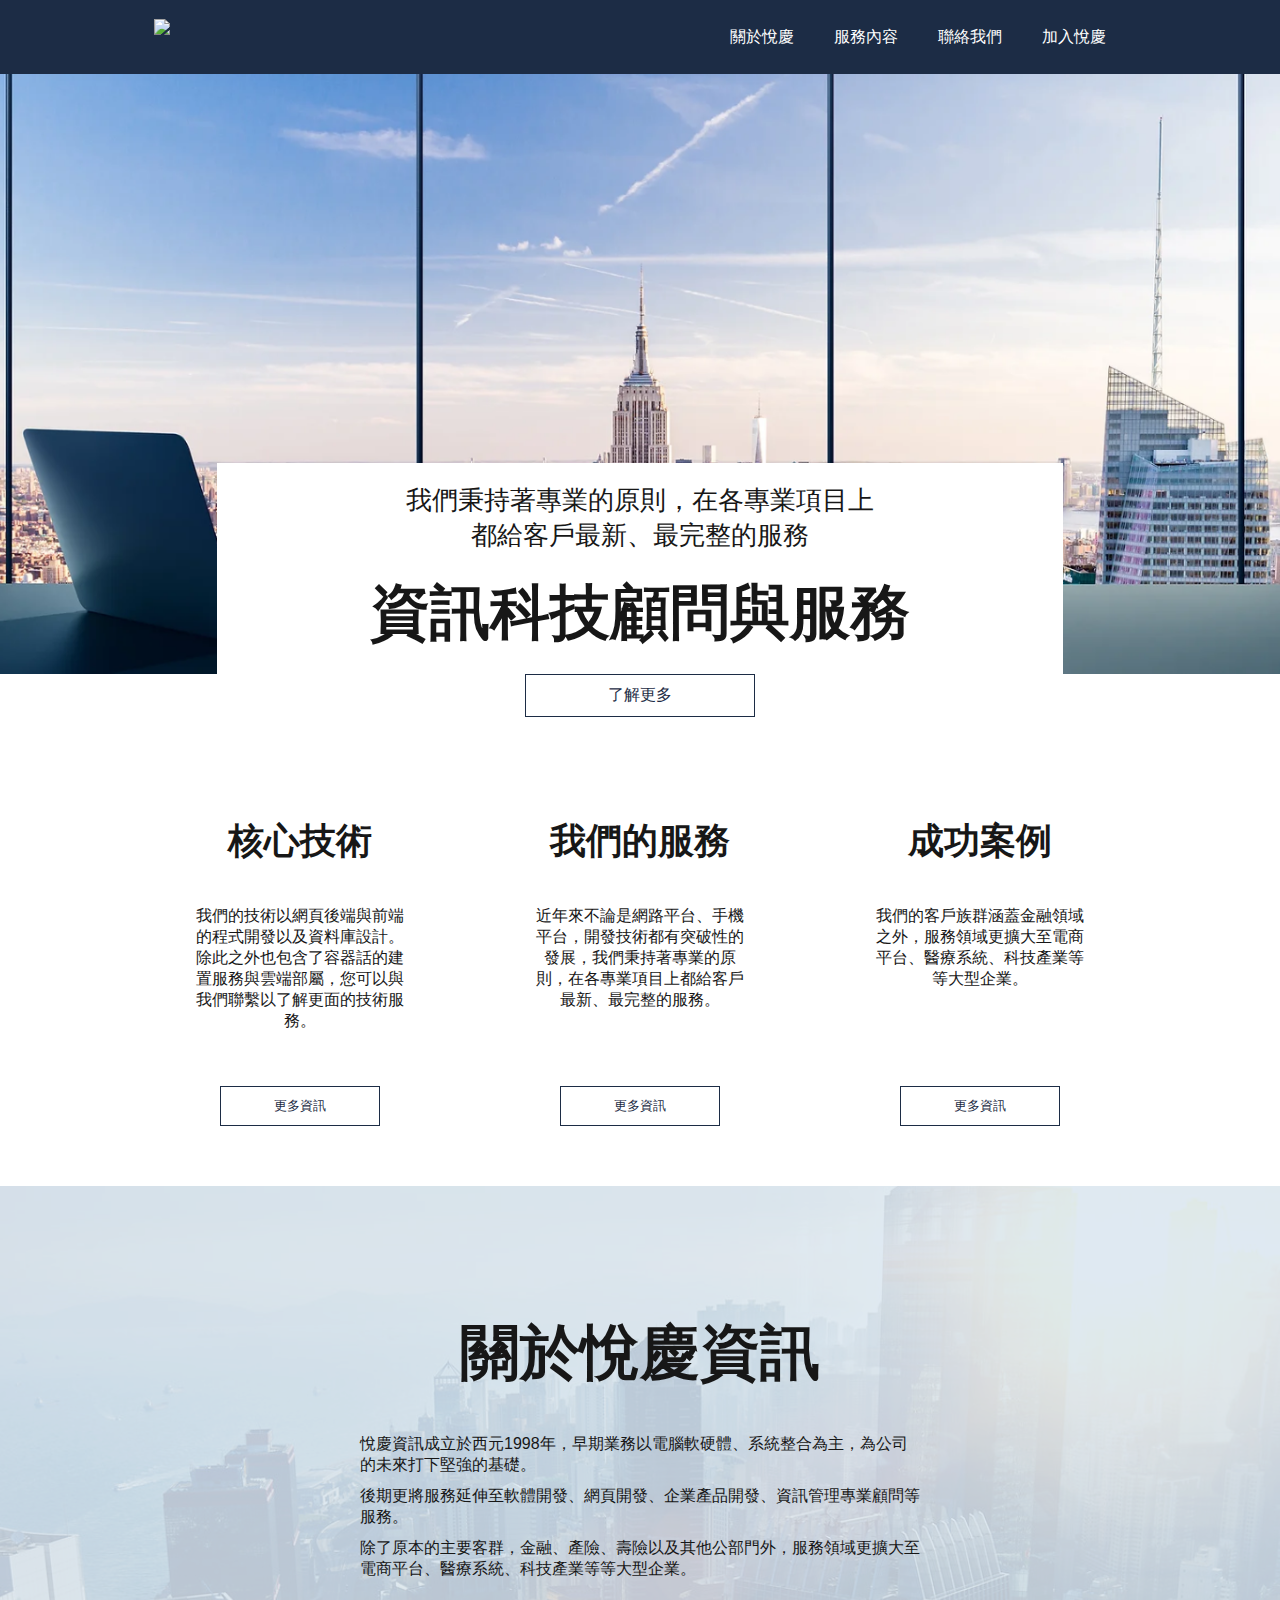
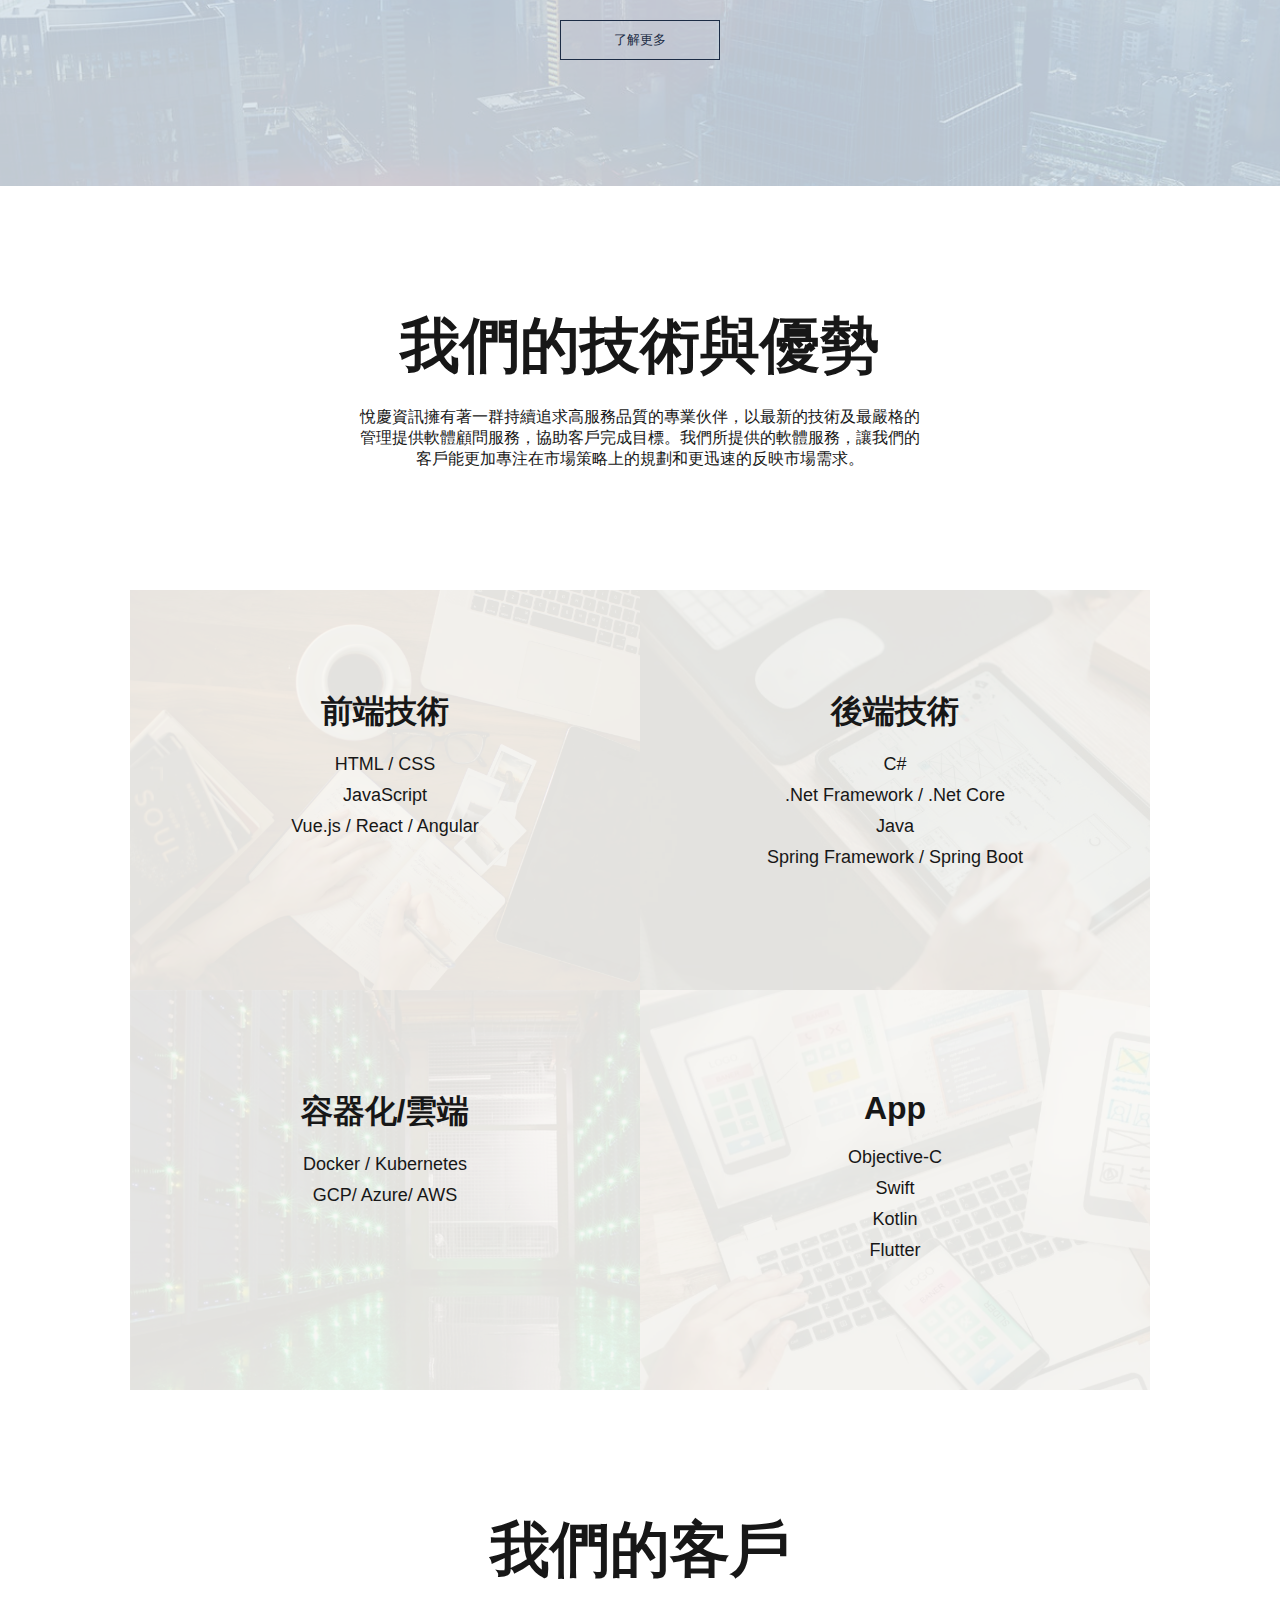
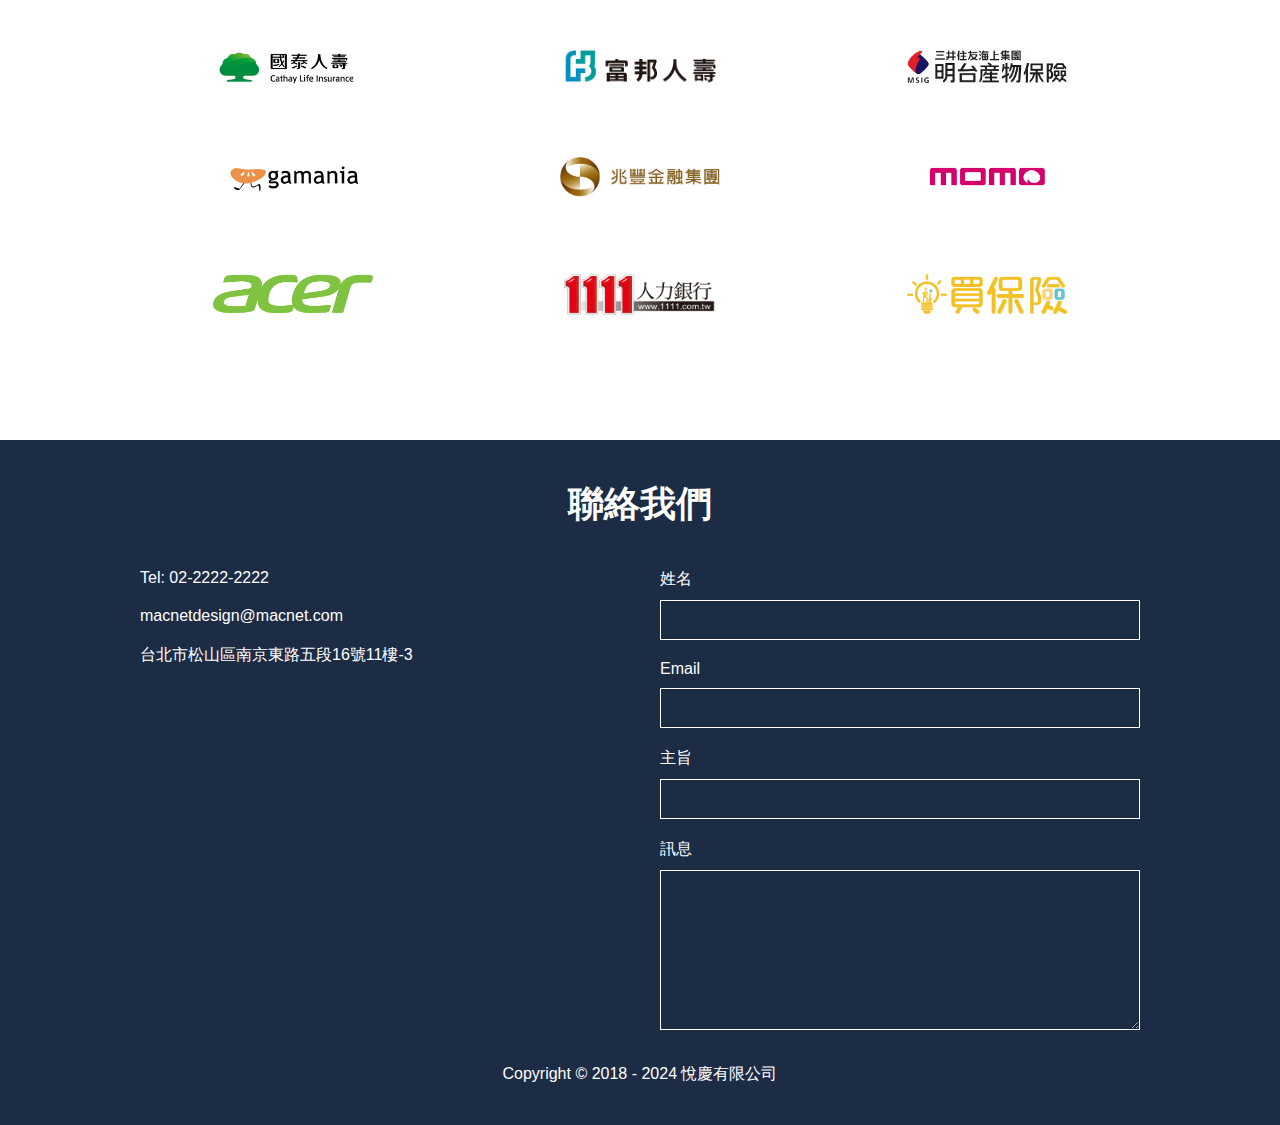
==== commit 1e6eaa95: "Test image path" ====
--- a/index.html
+++ b/index.html
@@ -1 +1 @@
-<!DOCTYPE html><html lang="en"><head><meta charSet="utf-8"/><meta name="viewport" content="width=device-width, initial-scale=1"/><link rel="preload" href="https://macnetdesigntechnology.github.io/Official-website-deploy/_next/static/media/4473ecc91f70f139-s.p.woff" as="font" crossorigin="" type="font/woff"/><link rel="preload" href="https://macnetdesigntechnology.github.io/Official-website-deploy/_next/static/media/463dafcda517f24f-s.p.woff" as="font" crossorigin="" type="font/woff"/><link rel="preload" as="image" href="/images/logo.jpg" fetchPriority="high"/><link rel="preload" as="image" href="/images/company/cathay.jpg" fetchPriority="high"/><link rel="preload" as="image" href="/images/company/fubon.png" fetchPriority="high"/><link rel="preload" as="image" href="/images/company/mingtai.jpg" fetchPriority="high"/><link rel="preload" as="image" href="/images/company/gamania.jpg" fetchPriority="high"/><link rel="preload" as="image" href="/images/company/megabank.jpg" fetchPriority="high"/><link rel="preload" as="image" href="/images/company/momo.png" fetchPriority="high"/><link rel="preload" as="image" href="/images/company/acer.jpg" fetchPriority="high"/><link rel="preload" as="image" href="/images/company/1111.png" fetchPriority="high"/><link rel="preload" as="image" href="/images/company/bebsmart.png" fetchPriority="high"/><link rel="stylesheet" href="https://macnetdesigntechnology.github.io/Official-website-deploy/_next/static/css/35592855d61f98fa.css" data-precedence="next"/><link rel="stylesheet" href="https://macnetdesigntechnology.github.io/Official-website-deploy/_next/static/css/5a9b7dcfe3e32031.css" data-precedence="next"/><link rel="preload" as="script" fetchPriority="low" href="https://macnetdesigntechnology.github.io/Official-website-deploy/_next/static/chunks/webpack-143a94912623f2d7.js"/><script src="https://macnetdesigntechnology.github.io/Official-website-deploy/_next/static/chunks/fd9d1056-2821b0f0cabcd8bd.js" async=""></script><script src="https://macnetdesigntechnology.github.io/Official-website-deploy/_next/static/chunks/23-562e137108d70f8d.js" async=""></script><script src="https://macnetdesigntechnology.github.io/Official-website-deploy/_next/static/chunks/main-app-05139489d776fdaa.js" async=""></script><script src="https://macnetdesigntechnology.github.io/Official-website-deploy/_next/static/chunks/173-b13d58e078d9a898.js" async=""></script><script src="https://macnetdesigntechnology.github.io/Official-website-deploy/_next/static/chunks/231-bc485de4a6aac6c0.js" async=""></script><script src="https://macnetdesigntechnology.github.io/Official-website-deploy/_next/static/chunks/app/page-ad07278ff0d382fb.js" async=""></script><script src="https://macnetdesigntechnology.github.io/Official-website-deploy/_next/static/chunks/app/layout-5669aebb7807e8eb.js" async=""></script><title>Home｜Macnet 悅慶有限公司</title><meta name="description" content="網路資訊爆炸的時代，利用網路媒合、直播配合行銷儼然成為市場主流，選擇正確的商業夥伴，不論是企業ERP系統、web/mobile平台、豪華購物車、直播行銷平台等，位於台北市松山區的悅慶有限公司提供給您最佳、最靈活的選擇"/><meta name="keywords" content="悅慶有限公司,網路行銷,ERP,資訊"/><link rel="canonical" href="http://localhost:3000"/><meta property="og:title" content="新世代網路平台行銷｜Macnet 悅慶有限公司"/><meta property="og:description" content="網路資訊爆炸的時代，利用網路媒合、直播配合行銷儼然成為市場主流，選擇正確的商業夥伴，不論是企業ERP系統、web/mobile平台、豪華購物車、直播行銷平台等，位於台北市松山區的悅慶有限公司提供給您最佳、最靈活的選擇"/><meta property="og:site_name" content="悅慶有限公司"/><meta name="twitter:card" content="summary"/><meta name="twitter:title" content="新世代網路平台行銷｜Macnet 悅慶有限公司"/><meta name="twitter:description" content="網路資訊爆炸的時代，利用網路媒合、直播配合行銷儼然成為市場主流，選擇正確的商業夥伴，不論是企業ERP系統、web/mobile平台、豪華購物車、直播行銷平台等，位於台北市松山區的悅慶有限公司提供給您最佳、最靈活的選擇"/><link rel="icon" href="/Official-website-deploy/favicon.ico" type="image/x-icon" sizes="16x16"/><meta name="next-size-adjust"/><script src="https://macnetdesigntechnology.github.io/Official-website-deploy/_next/static/chunks/polyfills-42372ed130431b0a.js" noModule=""></script></head><body class="__variable_d10457 __variable_417ffe antialiased"><div><header class="g_header"><div class="g_header__container container--fix"><div><a class="header__logo" href="/Official-website-deploy"><img alt="logo" fetchPriority="high" width="512" height="101" decoding="async" data-nimg="1" class="logo" style="color:transparent" src="/images/logo.jpg"/></a></div><div class="hamburger g-pointer"><div class="hamburger__group"><span class="line line--top"></span><span class="line line--mid"></span><span class="line line--bot"></span></div></div><nav class="g_header__nav"><a class="nav-item" href="/Official-website-deploy/about"><span>關於悅慶</span></a><a class="nav-item" href="/Official-website-deploy/service"><span>服務內容</span></a><a class="nav-item" href="/Official-website-deploy"><span>聯絡我們</span></a><a class="nav-item" href="/Official-website-deploy/recruit"><span>加入悅慶</span></a></nav></div></header><div class="header__gap"></div><div class="g-container"><div class="home"><section class="service section-gap"><div class="service__bgs"><div class="service__content"><div class="service__content__description">我們秉持著專業的原則，在各專業項目上都給客戶最新、最完整的服務</div><h1 class="service__content__title title--h1">資訊科技顧問與服務</h1></div></div><div class="service__btn"><a class="g-button" href="/Official-website-deploy">了解更多</a></div></section><section class="service-items section-gap container--fix"><div class="service-group"><div class="service-group__item"><h2 class="item__title">核心技術</h2><div class="item__description">我們的技術以網頁後端與前端的程式開發以及資料庫設計。除此之外也包含了容器話的建置服務與雲端部屬，您可以與我們聯繫以了解更面的技術服務。</div><a class="item__btn" href="/Official-website-deploy"><button class="g-button">更多資訊</button></a></div><div class="service-group__item"><h2 class="item__title">我們的服務</h2><div class="item__description">近年來不論是網路平台、手機平台，開發技術都有突破性的發展，我們秉持著專業的原則，在各專業項目上都給客戶最新、最完整的服務。</div><a class="item__btn" href="/Official-website-deploy"><button class="g-button">更多資訊</button></a></div><div class="service-group__item"><h2 class="item__title">成功案例</h2><div class="item__description">我們的客戶族群涵蓋金融領域之外，服務領域更擴大至電商平台、醫療系統、科技產業等等大型企業。</div><a class="item__btn" href="/Official-website-deploy"><button class="g-button">更多資訊</button></a></div></div></section><section class="info section-gap container--full"><div class="info__bg"></div><div class="info__mask"></div><div class="info__wrapper container--fix"><h1 class="info__title title--h1">關於悅慶資訊</h1><div class="info__content"><p>悅慶資訊成立於西元1998年，早期業務以電腦軟硬體、系統整合為主，為公司的未來打下堅強的基礎。</p><p>後期更將服務延伸至軟體開發、網頁開發、企業產品開發、資訊管理專業顧問等服務。</p><p>除了原本的主要客群，金融、產險、壽險以及其他公部門外，服務領域更擴大至電商平台、醫療系統、科技產業等等大型企業。</p></div><a class="info__btn" href="/Official-website-deploy"><button class="g-button">了解更多</button></a></div></section><section class="advantage container--fix text-align--center"><div class="advantage__title title--h1 mb--20">我們的技術與優勢</div><div class="advantage__content mb--20">悅慶資訊擁有著一群持續追求高服務品質的專業伙伴，以最新的技術及最嚴格的管理提供軟體顧問服務，協助客戶完成目標。我們所提供的軟體服務，讓我們的客戶能更加專注在市場策略上的規劃和更迅速的反映市場需求。</div></section><section class="skills container--fix mb--60"><div class="skills__item skills__item--frontend"><div class="skill-item__bg"></div><div class="skill-item__mask"></div><div class="item__content text-align--center"><h2 class="item__title title--h2 mb--20">前端技術</h2><div class="item__list"><div class="item__list__skill mb--10">HTML / CSS</div><div class="item__list__skill mb--10">JavaScript</div><div class="item__list__skill mb--10">Vue.js / React  / Angular</div></div></div></div><div class="skills__item skills__item--backend"><div class="skill-item__bg"></div><div class="skill-item__mask"></div><div class="item__content text-align--center"><h2 class="item__title title--h2 mb--20">後端技術</h2><div class="item__list"><div class="item__list__skill mb--10">C#</div><div class="item__list__skill mb--10">.Net Framework / .Net Core</div><div class="item__list__skill mb--10">Java</div><div class="item__list__skill mb--10">Spring Framework / Spring Boot</div></div></div></div><div class="skills__item skills__item--cloud"><div class="skill-item__bg"></div><div class="skill-item__mask"></div><div class="item__content text-align--center"><h2 class="item__title title--h2 mb--20">容器化/雲端</h2><div class="item__list"><div class="item__list__skill mb--10">Docker / Kubernetes</div><div class="item__list__skill mb--10">GCP/ Azure/ AWS</div></div></div></div><div class="skills__item skills__item--app"><div class="skill-item__bg"></div><div class="skill-item__mask"></div><div class="item__content text-align--center"><h2 class="item__title title--h2 mb--20">App</h2><div class="item__list"><div class="item__list__skill mb--10">Objective-C</div><div class="item__list__skill mb--10">Swift</div><div class="item__list__skill mb--10">Kotlin</div><div class="item__list__skill mb--10">Flutter</div></div></div></div></section><section class="customers container--fix text-align--center"><h1 class="title--h1 mb--40">我們的客戶</h1><div class="customer__content"><div class="customer__img"><img alt="cathay" fetchPriority="high" width="120" height="36" decoding="async" data-nimg="1" class="img-logo" style="color:transparent" src="/images/company/cathay.jpg"/></div><div class="customer__img"><img alt="fubon" fetchPriority="high" width="120" height="36" decoding="async" data-nimg="1" class="img-logo" style="color:transparent" src="/images/company/fubon.png"/></div><div class="customer__img"><img alt="mingtai" fetchPriority="high" width="120" height="36" decoding="async" data-nimg="1" class="img-logo" style="color:transparent" src="/images/company/mingtai.jpg"/></div><div class="customer__img"><img alt="gamania" fetchPriority="high" width="120" height="36" decoding="async" data-nimg="1" class="img-logo" style="color:transparent" src="/images/company/gamania.jpg"/></div><div class="customer__img"><img alt="megabank" fetchPriority="high" width="120" height="36" decoding="async" data-nimg="1" class="img-logo" style="color:transparent" src="/images/company/megabank.jpg"/></div><div class="customer__img"><img alt="momo" fetchPriority="high" width="120" height="36" decoding="async" data-nimg="1" class="img-logo" style="color:transparent" src="/images/company/momo.png"/></div><div class="customer__img"><img alt="acer" fetchPriority="high" width="120" height="36" decoding="async" data-nimg="1" class="img-logo" style="color:transparent" src="/images/company/acer.jpg"/></div><div class="customer__img"><img alt="1111" fetchPriority="high" width="120" height="36" decoding="async" data-nimg="1" class="img-logo" style="color:transparent" src="/images/company/1111.png"/></div><div class="customer__img"><img alt="bebsmart" fetchPriority="high" width="120" height="36" decoding="async" data-nimg="1" class="img-logo" style="color:transparent" src="/images/company/bebsmart.png"/></div></div></section></div></div><footer class="g-footer container--full"><div id="Contact" class="contact"><div class="contact__title">聯絡我們</div><div class="contact__container"><div class="contact__info"><div class="contact__info__item">Tel: 02-2222-2222</div><div class="contact__info__item">macnetdesign@macnet.com</div><div class="contact__info__item">台北市松山區南京東路五段16號11樓-3</div><div class="contact__info__item"><iframe src="https://www.google.com/maps/embed?pb=!1m18!1m12!1m3!1d3614.491563953633!2d121.55627767520639!3d25.051323077805204!2m3!1f0!2f0!3f0!3m2!1i1024!2i768!4f13.1!3m3!1m2!1s0x3442ab832a4c243f%3A0xffcd0476ab36cb98!2z5oKF5oW26LOH6KiK5pyJ6ZmQ5YWs5Y-4IE1BQ05FVCBUZWNobm9sb2d5!5e0!3m2!1szh-TW!2stw!4v1728028537215!5m2!1szh-TW!2stw" width="300" height="225" style="border:0" loading="lazy" referrerPolicy="no-referrer-when-downgrade"></iframe></div></div><div class="contact__form"><div class="form-item"><div class="form__label">姓名</div><div class="form__field"><input type="text" class="form__field--input"/></div></div><div class="form-item"><div class="form__label">Email</div><div class="form__field"><input type="text" class="form__field--input"/></div></div><div class="form-item"><div class="form__label">主旨</div><div class="form__field"><input type="text" class="form__field--input"/></div></div><div class="form-item"><div class="form__label">訊息</div><div class="form__field"><textarea name="form-textarea" id="form-textarea" class="form__field--textarea" rows="8"></textarea></div></div></div></div></div><div class="copyright text-align--center pt--10">Copyright © 2018 - 2024 悅慶有限公司</div></footer></div><script src="https://macnetdesigntechnology.github.io/Official-website-deploy/_next/static/chunks/webpack-143a94912623f2d7.js" async=""></script><script>(self.__next_f=self.__next_f||[]).push([0]);self.__next_f.push([2,null])</script><script>self.__next_f.push([1,"1:HL[\"https://macnetdesigntechnology.github.io/Official-website-deploy/_next/static/media/4473ecc91f70f139-s.p.woff\",\"font\",{\"crossOrigin\":\"\",\"type\":\"font/woff\"}]\n2:HL[\"https://macnetdesigntechnology.github.io/Official-website-deploy/_next/static/media/463dafcda517f24f-s.p.woff\",\"font\",{\"crossOrigin\":\"\",\"type\":\"font/woff\"}]\n3:HL[\"https://macnetdesigntechnology.github.io/Official-website-deploy/_next/static/css/35592855d61f98fa.css\",\"style\"]\n4:HL[\"https://macnetdesigntechnology.github.io/Official-website-deploy/_next/static/css/5a9b7dcfe3e32031.css\",\"style\"]\n"])</script><script>self.__next_f.push([1,"5:I[5751,[],\"\"]\n7:I[231,[\"173\",\"static/chunks/173-b13d58e078d9a898.js\",\"231\",\"static/chunks/231-bc485de4a6aac6c0.js\",\"931\",\"static/chunks/app/page-ad07278ff0d382fb.js\"],\"\"]\n8:I[8173,[\"173\",\"static/chunks/173-b13d58e078d9a898.js\",\"231\",\"static/chunks/231-bc485de4a6aac6c0.js\",\"931\",\"static/chunks/app/page-ad07278ff0d382fb.js\"],\"Image\"]\n9:I[7934,[\"173\",\"static/chunks/173-b13d58e078d9a898.js\",\"231\",\"static/chunks/231-bc485de4a6aac6c0.js\",\"185\",\"static/chunks/app/layout-5669aebb7807e8eb.js\"],\"default\"]\na:I[9275,[],\"\"]\nb:I[1343,[],\"\"]\nd:I[6130,[],\"\"]\ne:[]\n"])</script><script>self.__next_f.push([1,"0:[\"$\",\"$L5\",null,{\"buildId\":\"Zg20GU0A5H70hDOvYqhLh\",\"assetPrefix\":\"https://macnetdesigntechnology.github.io/Official-website-deploy\",\"urlParts\":[\"\",\"\"],\"initialTree\":[\"\",{\"children\":[\"__PAGE__\",{}]},\"$undefined\",\"$undefined\",true],\"initialSeedData\":[\"\",{\"children\":[\"__PAGE__\",{},[[\"$L6\",[\"$\",\"div\",null,{\"className\":\"home\",\"children\":[[\"$\",\"section\",null,{\"className\":\"service section-gap\",\"children\":[[\"$\",\"div\",null,{\"className\":\"service__bgs\",\"children\":[\"$\",\"div\",null,{\"className\":\"service__content\",\"children\":[[\"$\",\"div\",null,{\"className\":\"service__content__description\",\"children\":\"我們秉持著專業的原則，在各專業項目上都給客戶最新、最完整的服務\"}],[\"$\",\"h1\",null,{\"className\":\"service__content__title title--h1\",\"children\":\"資訊科技顧問與服務\"}]]}]}],[\"$\",\"div\",null,{\"className\":\"service__btn\",\"children\":[\"$\",\"$L7\",null,{\"href\":\"/\",\"className\":\"g-button\",\"children\":\"了解更多\"}]}]]}],[\"$\",\"section\",null,{\"className\":\"service-items section-gap container--fix\",\"children\":[\"$\",\"div\",null,{\"className\":\"service-group\",\"children\":[[\"$\",\"div\",\"1\",{\"className\":\"service-group__item\",\"children\":[[\"$\",\"h2\",null,{\"className\":\"item__title\",\"children\":\"核心技術\"}],[\"$\",\"div\",null,{\"className\":\"item__description\",\"children\":\"我們的技術以網頁後端與前端的程式開發以及資料庫設計。除此之外也包含了容器話的建置服務與雲端部屬，您可以與我們聯繫以了解更面的技術服務。\"}],[\"$\",\"$L7\",null,{\"href\":\"/\",\"className\":\"item__btn\",\"children\":[\"$\",\"button\",null,{\"className\":\"g-button\",\"children\":\"更多資訊\"}]}]]}],[\"$\",\"div\",\"2\",{\"className\":\"service-group__item\",\"children\":[[\"$\",\"h2\",null,{\"className\":\"item__title\",\"children\":\"我們的服務\"}],[\"$\",\"div\",null,{\"className\":\"item__description\",\"children\":\"近年來不論是網路平台、手機平台，開發技術都有突破性的發展，我們秉持著專業的原則，在各專業項目上都給客戶最新、最完整的服務。\"}],[\"$\",\"$L7\",null,{\"href\":\"/\",\"className\":\"item__btn\",\"children\":[\"$\",\"button\",null,{\"className\":\"g-button\",\"children\":\"更多資訊\"}]}]]}],[\"$\",\"div\",\"3\",{\"className\":\"service-group__item\",\"children\":[[\"$\",\"h2\",null,{\"className\":\"item__title\",\"children\":\"成功案例\"}],[\"$\",\"div\",null,{\"className\":\"item__description\",\"children\":\"我們的客戶族群涵蓋金融領域之外，服務領域更擴大至電商平台、醫療系統、科技產業等等大型企業。\"}],[\"$\",\"$L7\",null,{\"href\":\"/\",\"className\":\"item__btn\",\"children\":[\"$\",\"button\",null,{\"className\":\"g-button\",\"children\":\"更多資訊\"}]}]]}]]}]}],[\"$\",\"section\",null,{\"className\":\"info section-gap container--full\",\"children\":[[\"$\",\"div\",null,{\"className\":\"info__bg\"}],[\"$\",\"div\",null,{\"className\":\"info__mask\"}],[\"$\",\"div\",null,{\"className\":\"info__wrapper container--fix\",\"children\":[[\"$\",\"h1\",null,{\"className\":\"info__title title--h1\",\"children\":\"關於悅慶資訊\"}],[\"$\",\"div\",null,{\"className\":\"info__content\",\"children\":[[\"$\",\"p\",null,{\"children\":\"悅慶資訊成立於西元1998年，早期業務以電腦軟硬體、系統整合為主，為公司的未來打下堅強的基礎。\"}],[\"$\",\"p\",null,{\"children\":\"後期更將服務延伸至軟體開發、網頁開發、企業產品開發、資訊管理專業顧問等服務。\"}],[\"$\",\"p\",null,{\"children\":\"除了原本的主要客群，金融、產險、壽險以及其他公部門外，服務領域更擴大至電商平台、醫療系統、科技產業等等大型企業。\"}]]}],[\"$\",\"$L7\",null,{\"href\":\"/\",\"className\":\"info__btn\",\"children\":[\"$\",\"button\",null,{\"className\":\"g-button\",\"children\":\"了解更多\"}]}]]}]]}],[\"$\",\"section\",null,{\"className\":\"advantage container--fix text-align--center\",\"children\":[[\"$\",\"div\",null,{\"className\":\"advantage__title title--h1 mb--20\",\"children\":\"我們的技術與優勢\"}],[\"$\",\"div\",null,{\"className\":\"advantage__content mb--20\",\"children\":\"悅慶資訊擁有著一群持續追求高服務品質的專業伙伴，以最新的技術及最嚴格的管理提供軟體顧問服務，協助客戶完成目標。我們所提供的軟體服務，讓我們的客戶能更加專注在市場策略上的規劃和更迅速的反映市場需求。\"}]]}],[\"$\",\"section\",null,{\"className\":\"skills container--fix mb--60\",\"children\":[[\"$\",\"div\",\"frontend\",{\"className\":[\"skills__item skills__item--frontend\"],\"children\":[[\"$\",\"div\",null,{\"className\":\"skill-item__bg\"}],[\"$\",\"div\",null,{\"className\":\"skill-item__mask\"}],[\"$\",\"div\",null,{\"className\":\"item__content text-align--center\",\"children\":[[\"$\",\"h2\",null,{\"className\":\"item__title title--h2 mb--20\",\"children\":\"前端技術\"}],[\"$\",\"div\",null,{\"className\":\"item__list\",\"children\":[[\"$\",\"div\",\"frontend0\",{\"className\":\"item__list__skill mb--10\",\"children\":\"HTML / CSS\"}],[\"$\",\"div\",\"frontend1\",{\"className\":\"item__list__skill mb--10\",\"children\":\"JavaScript\"}],[\"$\",\"div\",\"frontend2\",{\"className\":\"item__list__skill mb--10\",\"children\":\"Vue.js / React  / Angular\"}]]}]]}]]}],[\"$\",\"div\",\"backend\",{\"className\":[\"skills__item skills__item--backend\"],\"children\":[[\"$\",\"div\",null,{\"className\":\"skill-item__bg\"}],[\"$\",\"div\",null,{\"className\":\"skill-item__mask\"}],[\"$\",\"div\",null,{\"className\":\"item__content text-align--center\",\"children\":[[\"$\",\"h2\",null,{\"className\":\"item__title title--h2 mb--20\",\"children\":\"後端技術\"}],[\"$\",\"div\",null,{\"className\":\"item__list\",\"children\":[[\"$\",\"div\",\"backend0\",{\"className\":\"item__list__skill mb--10\",\"children\":\"C#\"}],[\"$\",\"div\",\"backend1\",{\"className\":\"item__list__skill mb--10\",\"children\":\".Net Framework / .Net Core\"}],[\"$\",\"div\",\"backend2\",{\"className\":\"item__list__skill mb--10\",\"children\":\"Java\"}],[\"$\",\"div\",\"backend3\",{\"className\":\"item__list__skill mb--10\",\"children\":\"Spring Framework / Spring Boot\"}]]}]]}]]}],[\"$\",\"div\",\"cloud\",{\"className\":[\"skills__item skills__item--cloud\"],\"children\":[[\"$\",\"div\",null,{\"className\":\"skill-item__bg\"}],[\"$\",\"div\",null,{\"className\":\"skill-item__mask\"}],[\"$\",\"div\",null,{\"className\":\"item__content text-align--center\",\"children\":[[\"$\",\"h2\",null,{\"className\":\"item__title title--h2 mb--20\",\"children\":\"容器化/雲端\"}],[\"$\",\"div\",null,{\"className\":\"item__list\",\"children\":[[\"$\",\"div\",\"cloud0\",{\"className\":\"item__list__skill mb--10\",\"children\":\"Docker / Kubernetes\"}],[\"$\",\"div\",\"cloud1\",{\"className\":\"item__list__skill mb--10\",\"children\":\"GCP/ Azure/ AWS\"}]]}]]}]]}],[\"$\",\"div\",\"app\",{\"className\":[\"skills__item skills__item--app\"],\"children\":[[\"$\",\"div\",null,{\"className\":\"skill-item__bg\"}],[\"$\",\"div\",null,{\"className\":\"skill-item__mask\"}],[\"$\",\"div\",null,{\"className\":\"item__content text-align--center\",\"children\":[[\"$\",\"h2\",null,{\"className\":\"item__title title--h2 mb--20\",\"children\":\"App\"}],[\"$\",\"div\",null,{\"className\":\"item__list\",\"children\":[[\"$\",\"div\",\"app0\",{\"className\":\"item__list__skill mb--10\",\"children\":\"Objective-C\"}],[\"$\",\"div\",\"app1\",{\"className\":\"item__list__skill mb--10\",\"children\":\"Swift\"}],[\"$\",\"div\",\"app2\",{\"className\":\"item__list__skill mb--10\",\"children\":\"Kotlin\"}],[\"$\",\"div\",\"app3\",{\"className\":\"item__list__skill mb--10\",\"children\":\"Flutter\"}]]}]]}]]}]]}],[\"$\",\"section\",null,{\"className\":\"customers container--fix text-align--center\",\"children\":[[\"$\",\"h1\",null,{\"className\":\"title--h1 mb--40\",\"children\":\"我們的客戶\"}],[\"$\",\"div\",null,{\"className\":\"customer__content\",\"children\":[[\"$\",\"div\",\"cathay\",{\"className\":\"customer__img\",\"children\":[\"$\",\"$L8\",null,{\"className\":\"img-logo\",\"src\":\"/images/company/cathay.jpg\",\"alt\":\"cathay\",\"width\":120,\"height\":36,\"priority\":true}]}],[\"$\",\"div\",\"fubon\",{\"className\":\"customer__img\",\"children\":[\"$\",\"$L8\",null,{\"className\":\"img-logo\",\"src\":\"/images/company/fubon.png\",\"alt\":\"fubon\",\"width\":120,\"height\":36,\"priority\":true}]}],[\"$\",\"div\",\"mingtai\",{\"className\":\"customer__img\",\"children\":[\"$\",\"$L8\",null,{\"className\":\"img-logo\",\"src\":\"/images/company/mingtai.jpg\",\"alt\":\"mingtai\",\"width\":120,\"height\":36,\"priority\":true}]}],[\"$\",\"div\",\"gamania\",{\"className\":\"customer__img\",\"children\":[\"$\",\"$L8\",null,{\"className\":\"img-logo\",\"src\":\"/images/company/gamania.jpg\",\"alt\":\"gamania\",\"width\":120,\"height\":36,\"priority\":true}]}],[\"$\",\"div\",\"megabank\",{\"className\":\"customer__img\",\"children\":[\"$\",\"$L8\",null,{\"className\":\"img-logo\",\"src\":\"/images/company/megabank.jpg\",\"alt\":\"megabank\",\"width\":120,\"height\":36,\"priority\":true}]}],[\"$\",\"div\",\"momo\",{\"className\":\"customer__img\",\"children\":[\"$\",\"$L8\",null,{\"className\":\"img-logo\",\"src\":\"/images/company/momo.png\",\"alt\":\"momo\",\"width\":120,\"height\":36,\"priority\":true}]}],[\"$\",\"div\",\"acer\",{\"className\":\"customer__img\",\"children\":[\"$\",\"$L8\",null,{\"className\":\"img-logo\",\"src\":\"/images/company/acer.jpg\",\"alt\":\"acer\",\"width\":120,\"height\":36,\"priority\":true}]}],[\"$\",\"div\",\"1111\",{\"className\":\"customer__img\",\"children\":[\"$\",\"$L8\",null,{\"className\":\"img-logo\",\"src\":\"/images/company/1111.png\",\"alt\":\"1111\",\"width\":120,\"height\":36,\"priority\":true}]}],[\"$\",\"div\",\"bebsmart\",{\"className\":\"customer__img\",\"children\":[\"$\",\"$L8\",null,{\"className\":\"img-logo\",\"src\":\"/images/company/bebsmart.png\",\"alt\":\"bebsmart\",\"width\":120,\"height\":36,\"priority\":true}]}]]}]]}]]}],[[\"$\",\"link\",\"0\",{\"rel\":\"stylesheet\",\"href\":\"https://macnetdesigntechnology.github.io/Official-website-deploy/_next/static/css/5a9b7dcfe3e32031.css\",\"precedence\":\"next\",\"crossOrigin\":\"$undefined\"}]]],null],null]},[[[[\"$\",\"link\",\"0\",{\"rel\":\"stylesheet\",\"href\":\"https://macnetdesigntechnology.github.io/Official-website-deploy/_next/static/css/35592855d61f98fa.css\",\"precedence\":\"next\",\"crossOrigin\":\"$undefined\"}]],[\"$\",\"html\",null,{\"lang\":\"en\",\"children\":[\"$\",\"body\",null,{\"className\":\"__variable_d10457 __variable_417ffe antialiased\",\"children\":[\"$\",\"div\",null,{\"children\":[[\"$\",\"header\",null,{\"className\":\"g_header\",\"children\":[\"$\",\"div\",null,{\"className\":\"g_header__container container--fix\",\"children\":[[\"$\",\"div\",null,{\"children\":[\"$\",\"$L7\",null,{\"href\":\"/\",\"className\":\"header__logo\",\"children\":[\"$\",\"$L8\",null,{\"className\":\"logo\",\"src\":\"/images/logo.jpg\",\"alt\":\"logo\",\"width\":512,\"height\":101,\"priority\":true}]}]}],[\"$\",\"$L9\",null,{}],[\"$\",\"nav\",null,{\"className\":\"g_header__nav\",\"children\":[[\"$\",\"$L7\",\"about\",{\"href\":\"/about\",\"className\":\"nav-item\",\"children\":[\"$\",\"span\",null,{\"children\":\"關於悅慶\"}]}],[\"$\",\"$L7\",\"service\",{\"href\":\"/service\",\"className\":\"nav-item\",\"children\":[\"$\",\"span\",null,{\"children\":\"服務內容\"}]}],[\"$\",\"$L7\",\"contact\",{\"href\":\"/\",\"className\":\"nav-item\",\"children\":[\"$\",\"span\",null,{\"children\":\"聯絡我們\"}]}],[\"$\",\"$L7\",\"join\",{\"href\":\"/recruit\",\"className\":\"nav-item\",\"children\":[\"$\",\"span\",null,{\"children\":\"加入悅慶\"}]}]]}]]}]}],[\"$\",\"div\",null,{\"className\":\"header__gap\"}],[\"$\",\"div\",null,{\"className\":\"g-container\",\"children\":[\"$\",\"$La\",null,{\"parallelRouterKey\":\"children\",\"segmentPath\":[\"children\"],\"error\":\"$undefined\",\"errorStyles\":\"$undefined\",\"errorScripts\":\"$undefined\",\"template\":[\"$\",\"$Lb\",null,{}],\"templateStyles\":\"$undefined\",\"templateScripts\":\"$undefined\",\"notFound\":[[\"$\",\"title\",null,{\"children\":\"404: This page could not be found.\"}],[\"$\",\"div\",null,{\"style\":{\"fontFamily\":\"system-ui,\\\"Segoe UI\\\",Roboto,Helvetica,Arial,sans-serif,\\\"Apple Color Emoji\\\",\\\"Segoe UI Emoji\\\"\",\"height\":\"100vh\",\"textAlign\":\"center\",\"display\":\"flex\",\"flexDirection\":\"column\",\"alignItems\":\"center\",\"justifyContent\":\"center\"},\"children\":[\"$\",\"div\",null,{\"children\":[[\"$\",\"style\",null,{\"dangerouslySetInnerHTML\":{\"__html\":\"body{color:#000;background:#fff;margin:0}.next-error-h1{border-right:1px solid rgba(0,0,0,.3)}@media (prefers-color-scheme:dark){body{color:#fff;background:#000}.next-error-h1{border-right:1px solid rgba(255,255,255,.3)}}\"}}],[\"$\",\"h1\",null,{\"className\":\"next-error-h1\",\"style\":{\"display\":\"inline-block\",\"margin\":\"0 20px 0 0\",\"padding\":\"0 23px 0 0\",\"fontSize\":24,\"fontWeight\":500,\"verticalAlign\":\"top\",\"lineHeight\":\"49px\"},\"children\":\"404\"}],[\"$\",\"div\",null,{\"style\":{\"display\":\"inline-block\"},\"children\":[\"$\",\"h2\",null,{\"style\":{\"fontSize\":14,\"fontWeight\":400,\"lineHeight\":\"49px\",\"margin\":0},\"children\":\"This page could not be found.\"}]}]]}]}]],\"notFoundStyles\":[]}]}],[\"$\",\"footer\",null,{\"className\":\"g-footer container--full\",\"children\":[[\"$\",\"div\",null,{\"id\":\"Contact\",\"className\":\"contact\",\"children\":[[\"$\",\"div\",null,{\"className\":\"contact__title\",\"children\":\"聯絡我們\"}],[\"$\",\"div\",null,{\"className\":\"contact__container\",\"children\":[[\"$\",\"div\",null,{\"className\":\"contact__info\",\"children\":[[\"$\",\"div\",null,{\"className\":\"contact__info__item\",\"children\":\"Tel: 02-2222-2222\"}],[\"$\",\"div\",null,{\"className\":\"contact__info__item\",\"children\":\"macnetdesign@macnet.com\"}],[\"$\",\"div\",null,{\"className\":\"contact__info__item\",\"children\":\"台北市松山區南京東路五段16號11樓-3\"}],[\"$\",\"div\",null,{\"className\":\"contact__info__item\",\"children\":[\"$\",\"iframe\",null,{\"src\":\"https://www.google.com/maps/embed?pb=!1m18!1m12!1m3!1d3614.491563953633!2d121.55627767520639!3d25.051323077805204!2m3!1f0!2f0!3f0!3m2!1i1024!2i768!4f13.1!3m3!1m2!1s0x3442ab832a4c243f%3A0xffcd0476ab36cb98!2z5oKF5oW26LOH6KiK5pyJ6ZmQ5YWs5Y-4IE1BQ05FVCBUZWNobm9sb2d5!5e0!3m2!1szh-TW!2stw!4v1728028537215!5m2!1szh-TW!2stw\",\"width\":\"300\",\"height\":\"225\",\"style\":{\"border\":0},\"loading\":\"lazy\",\"allowFullScreen\":\"\",\"referrerPolicy\":\"no-referrer-when-downgrade\"}]}]]}],[\"$\",\"div\",null,{\"className\":\"contact__form\",\"children\":[[\"$\",\"div\",null,{\"className\":\"form-item\",\"children\":[[\"$\",\"div\",null,{\"className\":\"form__label\",\"children\":\"姓名\"}],[\"$\",\"div\",null,{\"className\":\"form__field\",\"children\":[\"$\",\"input\",null,{\"type\":\"text\",\"className\":\"form__field--input\"}]}]]}],[\"$\",\"div\",null,{\"className\":\"form-item\",\"children\":[[\"$\",\"div\",null,{\"className\":\"form__label\",\"children\":\"Email\"}],[\"$\",\"div\",null,{\"className\":\"form__field\",\"children\":[\"$\",\"input\",null,{\"type\":\"text\",\"className\":\"form__field--input\"}]}]]}],[\"$\",\"div\",null,{\"className\":\"form-item\",\"children\":[[\"$\",\"div\",null,{\"className\":\"form__label\",\"children\":\"主旨\"}],[\"$\",\"div\",null,{\"className\":\"form__field\",\"children\":[\"$\",\"input\",null,{\"type\":\"text\",\"className\":\"form__field--input\"}]}]]}],[\"$\",\"div\",null,{\"className\":\"form-item\",\"children\":[[\"$\",\"div\",null,{\"className\":\"form__label\",\"children\":\"訊息\"}],[\"$\",\"div\",null,{\"className\":\"form__field\",\"children\":[\"$\",\"textarea\",null,{\"name\":\"form-textarea\",\"id\":\"form-textarea\",\"className\":\"form__field--textarea\",\"rows\":\"8\"}]}]]}]]}]]}]]}],[\"$\",\"div\",null,{\"className\":\"copyright text-align--center pt--10\",\"children\":\"Copyright © 2018 - 2024 悅慶有限公司\"}]]}]]}]}]}]],null],null],\"couldBeIntercepted\":false,\"initialHead\":[null,\"$Lc\"],\"globalErrorComponent\":\"$d\",\"missingSlots\":\"$We\"}]\n"])</script><script>self.__next_f.push([1,"c:[[\"$\",\"meta\",\"0\",{\"name\":\"viewport\",\"content\":\"width=device-width, initial-scale=1\"}],[\"$\",\"meta\",\"1\",{\"charSet\":\"utf-8\"}],[\"$\",\"title\",\"2\",{\"children\":\"Home｜Macnet 悅慶有限公司\"}],[\"$\",\"meta\",\"3\",{\"name\":\"description\",\"content\":\"網路資訊爆炸的時代，利用網路媒合、直播配合行銷儼然成為市場主流，選擇正確的商業夥伴，不論是企業ERP系統、web/mobile平台、豪華購物車、直播行銷平台等，位於台北市松山區的悅慶有限公司提供給您最佳、最靈活的選擇\"}],[\"$\",\"meta\",\"4\",{\"name\":\"keywords\",\"content\":\"悅慶有限公司,網路行銷,ERP,資訊\"}],[\"$\",\"link\",\"5\",{\"rel\":\"canonical\",\"href\":\"http://localhost:3000\"}],[\"$\",\"meta\",\"6\",{\"property\":\"og:title\",\"content\":\"新世代網路平台行銷｜Macnet 悅慶有限公司\"}],[\"$\",\"meta\",\"7\",{\"property\":\"og:description\",\"content\":\"網路資訊爆炸的時代，利用網路媒合、直播配合行銷儼然成為市場主流，選擇正確的商業夥伴，不論是企業ERP系統、web/mobile平台、豪華購物車、直播行銷平台等，位於台北市松山區的悅慶有限公司提供給您最佳、最靈活的選擇\"}],[\"$\",\"meta\",\"8\",{\"property\":\"og:site_name\",\"content\":\"悅慶有限公司\"}],[\"$\",\"meta\",\"9\",{\"name\":\"twitter:card\",\"content\":\"summary\"}],[\"$\",\"meta\",\"10\",{\"name\":\"twitter:title\",\"content\":\"新世代網路平台行銷｜Macnet 悅慶有限公司\"}],[\"$\",\"meta\",\"11\",{\"name\":\"twitter:description\",\"content\":\"網路資訊爆炸的時代，利用網路媒合、直播配合行銷儼然成為市場主流，選擇正確的商業夥伴，不論是企業ERP系統、web/mobile平台、豪華購物車、直播行銷平台等，位於台北市松山區的悅慶有限公司提供給您最佳、最靈活的選擇\"}],[\"$\",\"link\",\"12\",{\"rel\":\"icon\",\"href\":\"/Official-website-deploy/favicon.ico\",\"type\":\"image/x-icon\",\"sizes\":\"16x16\"}],[\"$\",\"meta\",\"13\",{\"name\":\"next-size-adjust\"}]]\n6:null\n"])</script></body></html>+<!DOCTYPE html><html lang="en"><head><meta charSet="utf-8"/><meta name="viewport" content="width=device-width, initial-scale=1"/><link rel="preload" href="https://macnetdesigntechnology.github.io/Official-website-deploy/_next/static/media/4473ecc91f70f139-s.p.woff" as="font" crossorigin="" type="font/woff"/><link rel="preload" href="https://macnetdesigntechnology.github.io/Official-website-deploy/_next/static/media/463dafcda517f24f-s.p.woff" as="font" crossorigin="" type="font/woff"/><link rel="preload" as="image" href="/Official-website-deploy/images/logo.jpg" fetchPriority="high"/><link rel="preload" as="image" href="/images/company/cathay.jpg" fetchPriority="high"/><link rel="preload" as="image" href="/images/company/fubon.png" fetchPriority="high"/><link rel="preload" as="image" href="/images/company/mingtai.jpg" fetchPriority="high"/><link rel="preload" as="image" href="/images/company/gamania.jpg" fetchPriority="high"/><link rel="preload" as="image" href="/images/company/megabank.jpg" fetchPriority="high"/><link rel="preload" as="image" href="/images/company/momo.png" fetchPriority="high"/><link rel="preload" as="image" href="/images/company/acer.jpg" fetchPriority="high"/><link rel="preload" as="image" href="/images/company/1111.png" fetchPriority="high"/><link rel="preload" as="image" href="/images/company/bebsmart.png" fetchPriority="high"/><link rel="stylesheet" href="https://macnetdesigntechnology.github.io/Official-website-deploy/_next/static/css/35592855d61f98fa.css" data-precedence="next"/><link rel="stylesheet" href="https://macnetdesigntechnology.github.io/Official-website-deploy/_next/static/css/5a9b7dcfe3e32031.css" data-precedence="next"/><link rel="preload" as="script" fetchPriority="low" href="https://macnetdesigntechnology.github.io/Official-website-deploy/_next/static/chunks/webpack-143a94912623f2d7.js"/><script src="https://macnetdesigntechnology.github.io/Official-website-deploy/_next/static/chunks/fd9d1056-2821b0f0cabcd8bd.js" async=""></script><script src="https://macnetdesigntechnology.github.io/Official-website-deploy/_next/static/chunks/23-562e137108d70f8d.js" async=""></script><script src="https://macnetdesigntechnology.github.io/Official-website-deploy/_next/static/chunks/main-app-05139489d776fdaa.js" async=""></script><script src="https://macnetdesigntechnology.github.io/Official-website-deploy/_next/static/chunks/173-b13d58e078d9a898.js" async=""></script><script src="https://macnetdesigntechnology.github.io/Official-website-deploy/_next/static/chunks/231-bc485de4a6aac6c0.js" async=""></script><script src="https://macnetdesigntechnology.github.io/Official-website-deploy/_next/static/chunks/app/page-ad07278ff0d382fb.js" async=""></script><script src="https://macnetdesigntechnology.github.io/Official-website-deploy/_next/static/chunks/app/layout-5669aebb7807e8eb.js" async=""></script><title>Home｜Macnet 悅慶有限公司</title><meta name="description" content="網路資訊爆炸的時代，利用網路媒合、直播配合行銷儼然成為市場主流，選擇正確的商業夥伴，不論是企業ERP系統、web/mobile平台、豪華購物車、直播行銷平台等，位於台北市松山區的悅慶有限公司提供給您最佳、最靈活的選擇"/><meta name="keywords" content="悅慶有限公司,網路行銷,ERP,資訊"/><link rel="canonical" href="http://localhost:3000"/><meta property="og:title" content="新世代網路平台行銷｜Macnet 悅慶有限公司"/><meta property="og:description" content="網路資訊爆炸的時代，利用網路媒合、直播配合行銷儼然成為市場主流，選擇正確的商業夥伴，不論是企業ERP系統、web/mobile平台、豪華購物車、直播行銷平台等，位於台北市松山區的悅慶有限公司提供給您最佳、最靈活的選擇"/><meta property="og:site_name" content="悅慶有限公司"/><meta name="twitter:card" content="summary"/><meta name="twitter:title" content="新世代網路平台行銷｜Macnet 悅慶有限公司"/><meta name="twitter:description" content="網路資訊爆炸的時代，利用網路媒合、直播配合行銷儼然成為市場主流，選擇正確的商業夥伴，不論是企業ERP系統、web/mobile平台、豪華購物車、直播行銷平台等，位於台北市松山區的悅慶有限公司提供給您最佳、最靈活的選擇"/><link rel="icon" href="/Official-website-deploy/favicon.ico" type="image/x-icon" sizes="64x64"/><meta name="next-size-adjust"/><script src="https://macnetdesigntechnology.github.io/Official-website-deploy/_next/static/chunks/polyfills-42372ed130431b0a.js" noModule=""></script></head><body class="__variable_d10457 __variable_417ffe antialiased"><div><header class="g_header"><div class="g_header__container container--fix"><div><a class="header__logo" href="/Official-website-deploy"><img alt="logo" fetchPriority="high" width="512" height="101" decoding="async" data-nimg="1" class="logo" style="color:transparent" src="/Official-website-deploy/images/logo.jpg"/></a></div><div class="hamburger g-pointer"><div class="hamburger__group"><span class="line line--top"></span><span class="line line--mid"></span><span class="line line--bot"></span></div></div><nav class="g_header__nav"><a class="nav-item" href="/Official-website-deploy/about"><span>關於悅慶</span></a><a class="nav-item" href="/Official-website-deploy/service"><span>服務內容</span></a><a class="nav-item" href="/Official-website-deploy"><span>聯絡我們</span></a><a class="nav-item" href="/Official-website-deploy/recruit"><span>加入悅慶</span></a></nav></div></header><div class="header__gap"></div><div class="g-container"><div class="home"><section class="service section-gap"><div class="service__bgs"><div class="service__content"><div class="service__content__description">我們秉持著專業的原則，在各專業項目上都給客戶最新、最完整的服務</div><h1 class="service__content__title title--h1">資訊科技顧問與服務</h1></div></div><div class="service__btn"><a class="g-button" href="/Official-website-deploy">了解更多</a></div></section><section class="service-items section-gap container--fix"><div class="service-group"><div class="service-group__item"><h2 class="item__title">核心技術</h2><div class="item__description">我們的技術以網頁後端與前端的程式開發以及資料庫設計。除此之外也包含了容器話的建置服務與雲端部屬，您可以與我們聯繫以了解更面的技術服務。</div><a class="item__btn" href="/Official-website-deploy"><button class="g-button">更多資訊</button></a></div><div class="service-group__item"><h2 class="item__title">我們的服務</h2><div class="item__description">近年來不論是網路平台、手機平台，開發技術都有突破性的發展，我們秉持著專業的原則，在各專業項目上都給客戶最新、最完整的服務。</div><a class="item__btn" href="/Official-website-deploy"><button class="g-button">更多資訊</button></a></div><div class="service-group__item"><h2 class="item__title">成功案例</h2><div class="item__description">我們的客戶族群涵蓋金融領域之外，服務領域更擴大至電商平台、醫療系統、科技產業等等大型企業。</div><a class="item__btn" href="/Official-website-deploy"><button class="g-button">更多資訊</button></a></div></div></section><section class="info section-gap container--full"><div class="info__bg"></div><div class="info__mask"></div><div class="info__wrapper container--fix"><h1 class="info__title title--h1">關於悅慶資訊</h1><div class="info__content"><p>悅慶資訊成立於西元1998年，早期業務以電腦軟硬體、系統整合為主，為公司的未來打下堅強的基礎。</p><p>後期更將服務延伸至軟體開發、網頁開發、企業產品開發、資訊管理專業顧問等服務。</p><p>除了原本的主要客群，金融、產險、壽險以及其他公部門外，服務領域更擴大至電商平台、醫療系統、科技產業等等大型企業。</p></div><a class="info__btn" href="/Official-website-deploy"><button class="g-button">了解更多</button></a></div></section><section class="advantage container--fix text-align--center"><div class="advantage__title title--h1 mb--20">我們的技術與優勢</div><div class="advantage__content mb--20">悅慶資訊擁有著一群持續追求高服務品質的專業伙伴，以最新的技術及最嚴格的管理提供軟體顧問服務，協助客戶完成目標。我們所提供的軟體服務，讓我們的客戶能更加專注在市場策略上的規劃和更迅速的反映市場需求。</div></section><section class="skills container--fix mb--60"><div class="skills__item skills__item--frontend"><div class="skill-item__bg"></div><div class="skill-item__mask"></div><div class="item__content text-align--center"><h2 class="item__title title--h2 mb--20">前端技術</h2><div class="item__list"><div class="item__list__skill mb--10">HTML / CSS</div><div class="item__list__skill mb--10">JavaScript</div><div class="item__list__skill mb--10">Vue.js / React  / Angular</div></div></div></div><div class="skills__item skills__item--backend"><div class="skill-item__bg"></div><div class="skill-item__mask"></div><div class="item__content text-align--center"><h2 class="item__title title--h2 mb--20">後端技術</h2><div class="item__list"><div class="item__list__skill mb--10">C#</div><div class="item__list__skill mb--10">.Net Framework / .Net Core</div><div class="item__list__skill mb--10">Java</div><div class="item__list__skill mb--10">Spring Framework / Spring Boot</div></div></div></div><div class="skills__item skills__item--cloud"><div class="skill-item__bg"></div><div class="skill-item__mask"></div><div class="item__content text-align--center"><h2 class="item__title title--h2 mb--20">容器化/雲端</h2><div class="item__list"><div class="item__list__skill mb--10">Docker / Kubernetes</div><div class="item__list__skill mb--10">GCP/ Azure/ AWS</div></div></div></div><div class="skills__item skills__item--app"><div class="skill-item__bg"></div><div class="skill-item__mask"></div><div class="item__content text-align--center"><h2 class="item__title title--h2 mb--20">App</h2><div class="item__list"><div class="item__list__skill mb--10">Objective-C</div><div class="item__list__skill mb--10">Swift</div><div class="item__list__skill mb--10">Kotlin</div><div class="item__list__skill mb--10">Flutter</div></div></div></div></section><section class="customers container--fix text-align--center"><h1 class="title--h1 mb--40">我們的客戶</h1><div class="customer__content"><div class="customer__img"><img alt="cathay" fetchPriority="high" width="120" height="36" decoding="async" data-nimg="1" class="img-logo" style="color:transparent" src="/images/company/cathay.jpg"/></div><div class="customer__img"><img alt="fubon" fetchPriority="high" width="120" height="36" decoding="async" data-nimg="1" class="img-logo" style="color:transparent" src="/images/company/fubon.png"/></div><div class="customer__img"><img alt="mingtai" fetchPriority="high" width="120" height="36" decoding="async" data-nimg="1" class="img-logo" style="color:transparent" src="/images/company/mingtai.jpg"/></div><div class="customer__img"><img alt="gamania" fetchPriority="high" width="120" height="36" decoding="async" data-nimg="1" class="img-logo" style="color:transparent" src="/images/company/gamania.jpg"/></div><div class="customer__img"><img alt="megabank" fetchPriority="high" width="120" height="36" decoding="async" data-nimg="1" class="img-logo" style="color:transparent" src="/images/company/megabank.jpg"/></div><div class="customer__img"><img alt="momo" fetchPriority="high" width="120" height="36" decoding="async" data-nimg="1" class="img-logo" style="color:transparent" src="/images/company/momo.png"/></div><div class="customer__img"><img alt="acer" fetchPriority="high" width="120" height="36" decoding="async" data-nimg="1" class="img-logo" style="color:transparent" src="/images/company/acer.jpg"/></div><div class="customer__img"><img alt="1111" fetchPriority="high" width="120" height="36" decoding="async" data-nimg="1" class="img-logo" style="color:transparent" src="/images/company/1111.png"/></div><div class="customer__img"><img alt="bebsmart" fetchPriority="high" width="120" height="36" decoding="async" data-nimg="1" class="img-logo" style="color:transparent" src="/images/company/bebsmart.png"/></div></div></section></div></div><footer class="g-footer container--full"><div id="Contact" class="contact"><div class="contact__title">聯絡我們</div><div class="contact__container"><div class="contact__info"><div class="contact__info__item">Tel: 02-2222-2222</div><div class="contact__info__item">macnetdesign@macnet.com</div><div class="contact__info__item">台北市松山區南京東路五段16號11樓-3</div><div class="contact__info__item"><iframe src="https://www.google.com/maps/embed?pb=!1m18!1m12!1m3!1d3614.491563953633!2d121.55627767520639!3d25.051323077805204!2m3!1f0!2f0!3f0!3m2!1i1024!2i768!4f13.1!3m3!1m2!1s0x3442ab832a4c243f%3A0xffcd0476ab36cb98!2z5oKF5oW26LOH6KiK5pyJ6ZmQ5YWs5Y-4IE1BQ05FVCBUZWNobm9sb2d5!5e0!3m2!1szh-TW!2stw!4v1728028537215!5m2!1szh-TW!2stw" width="300" height="225" style="border:0" loading="lazy" referrerPolicy="no-referrer-when-downgrade"></iframe></div></div><div class="contact__form"><div class="form-item"><div class="form__label">姓名</div><div class="form__field"><input type="text" class="form__field--input"/></div></div><div class="form-item"><div class="form__label">Email</div><div class="form__field"><input type="text" class="form__field--input"/></div></div><div class="form-item"><div class="form__label">主旨</div><div class="form__field"><input type="text" class="form__field--input"/></div></div><div class="form-item"><div class="form__label">訊息</div><div class="form__field"><textarea name="form-textarea" id="form-textarea" class="form__field--textarea" rows="8"></textarea></div></div></div></div></div><div class="copyright text-align--center pt--10">Copyright © 2018 - 2024 悅慶有限公司</div><div style="display:none">202410111136</div></footer></div><script src="https://macnetdesigntechnology.github.io/Official-website-deploy/_next/static/chunks/webpack-143a94912623f2d7.js" async=""></script><script>(self.__next_f=self.__next_f||[]).push([0]);self.__next_f.push([2,null])</script><script>self.__next_f.push([1,"1:HL[\"https://macnetdesigntechnology.github.io/Official-website-deploy/_next/static/media/4473ecc91f70f139-s.p.woff\",\"font\",{\"crossOrigin\":\"\",\"type\":\"font/woff\"}]\n2:HL[\"https://macnetdesigntechnology.github.io/Official-website-deploy/_next/static/media/463dafcda517f24f-s.p.woff\",\"font\",{\"crossOrigin\":\"\",\"type\":\"font/woff\"}]\n3:HL[\"https://macnetdesigntechnology.github.io/Official-website-deploy/_next/static/css/35592855d61f98fa.css\",\"style\"]\n4:HL[\"https://macnetdesigntechnology.github.io/Official-website-deploy/_next/static/css/5a9b7dcfe3e32031.css\",\"style\"]\n"])</script><script>self.__next_f.push([1,"5:I[5751,[],\"\"]\n7:I[231,[\"173\",\"static/chunks/173-b13d58e078d9a898.js\",\"231\",\"static/chunks/231-bc485de4a6aac6c0.js\",\"931\",\"static/chunks/app/page-ad07278ff0d382fb.js\"],\"\"]\n8:I[8173,[\"173\",\"static/chunks/173-b13d58e078d9a898.js\",\"231\",\"static/chunks/231-bc485de4a6aac6c0.js\",\"931\",\"static/chunks/app/page-ad07278ff0d382fb.js\"],\"Image\"]\n9:I[7934,[\"173\",\"static/chunks/173-b13d58e078d9a898.js\",\"231\",\"static/chunks/231-bc485de4a6aac6c0.js\",\"185\",\"static/chunks/app/layout-5669aebb7807e8eb.js\"],\"default\"]\na:I[9275,[],\"\"]\nb:I[1343,[],\"\"]\nd:I[6130,[],\"\"]\ne:[]\n"])</script><script>self.__next_f.push([1,"0:[\"$\",\"$L5\",null,{\"buildId\":\"L2ayAbtugy9QzO4Zy60mL\",\"assetPrefix\":\"https://macnetdesigntechnology.github.io/Official-website-deploy\",\"urlParts\":[\"\",\"\"],\"initialTree\":[\"\",{\"children\":[\"__PAGE__\",{}]},\"$undefined\",\"$undefined\",true],\"initialSeedData\":[\"\",{\"children\":[\"__PAGE__\",{},[[\"$L6\",[\"$\",\"div\",null,{\"className\":\"home\",\"children\":[[\"$\",\"section\",null,{\"className\":\"service section-gap\",\"children\":[[\"$\",\"div\",null,{\"className\":\"service__bgs\",\"children\":[\"$\",\"div\",null,{\"className\":\"service__content\",\"children\":[[\"$\",\"div\",null,{\"className\":\"service__content__description\",\"children\":\"我們秉持著專業的原則，在各專業項目上都給客戶最新、最完整的服務\"}],[\"$\",\"h1\",null,{\"className\":\"service__content__title title--h1\",\"children\":\"資訊科技顧問與服務\"}]]}]}],[\"$\",\"div\",null,{\"className\":\"service__btn\",\"children\":[\"$\",\"$L7\",null,{\"href\":\"/\",\"className\":\"g-button\",\"children\":\"了解更多\"}]}]]}],[\"$\",\"section\",null,{\"className\":\"service-items section-gap container--fix\",\"children\":[\"$\",\"div\",null,{\"className\":\"service-group\",\"children\":[[\"$\",\"div\",\"1\",{\"className\":\"service-group__item\",\"children\":[[\"$\",\"h2\",null,{\"className\":\"item__title\",\"children\":\"核心技術\"}],[\"$\",\"div\",null,{\"className\":\"item__description\",\"children\":\"我們的技術以網頁後端與前端的程式開發以及資料庫設計。除此之外也包含了容器話的建置服務與雲端部屬，您可以與我們聯繫以了解更面的技術服務。\"}],[\"$\",\"$L7\",null,{\"href\":\"/\",\"className\":\"item__btn\",\"children\":[\"$\",\"button\",null,{\"className\":\"g-button\",\"children\":\"更多資訊\"}]}]]}],[\"$\",\"div\",\"2\",{\"className\":\"service-group__item\",\"children\":[[\"$\",\"h2\",null,{\"className\":\"item__title\",\"children\":\"我們的服務\"}],[\"$\",\"div\",null,{\"className\":\"item__description\",\"children\":\"近年來不論是網路平台、手機平台，開發技術都有突破性的發展，我們秉持著專業的原則，在各專業項目上都給客戶最新、最完整的服務。\"}],[\"$\",\"$L7\",null,{\"href\":\"/\",\"className\":\"item__btn\",\"children\":[\"$\",\"button\",null,{\"className\":\"g-button\",\"children\":\"更多資訊\"}]}]]}],[\"$\",\"div\",\"3\",{\"className\":\"service-group__item\",\"children\":[[\"$\",\"h2\",null,{\"className\":\"item__title\",\"children\":\"成功案例\"}],[\"$\",\"div\",null,{\"className\":\"item__description\",\"children\":\"我們的客戶族群涵蓋金融領域之外，服務領域更擴大至電商平台、醫療系統、科技產業等等大型企業。\"}],[\"$\",\"$L7\",null,{\"href\":\"/\",\"className\":\"item__btn\",\"children\":[\"$\",\"button\",null,{\"className\":\"g-button\",\"children\":\"更多資訊\"}]}]]}]]}]}],[\"$\",\"section\",null,{\"className\":\"info section-gap container--full\",\"children\":[[\"$\",\"div\",null,{\"className\":\"info__bg\"}],[\"$\",\"div\",null,{\"className\":\"info__mask\"}],[\"$\",\"div\",null,{\"className\":\"info__wrapper container--fix\",\"children\":[[\"$\",\"h1\",null,{\"className\":\"info__title title--h1\",\"children\":\"關於悅慶資訊\"}],[\"$\",\"div\",null,{\"className\":\"info__content\",\"children\":[[\"$\",\"p\",null,{\"children\":\"悅慶資訊成立於西元1998年，早期業務以電腦軟硬體、系統整合為主，為公司的未來打下堅強的基礎。\"}],[\"$\",\"p\",null,{\"children\":\"後期更將服務延伸至軟體開發、網頁開發、企業產品開發、資訊管理專業顧問等服務。\"}],[\"$\",\"p\",null,{\"children\":\"除了原本的主要客群，金融、產險、壽險以及其他公部門外，服務領域更擴大至電商平台、醫療系統、科技產業等等大型企業。\"}]]}],[\"$\",\"$L7\",null,{\"href\":\"/\",\"className\":\"info__btn\",\"children\":[\"$\",\"button\",null,{\"className\":\"g-button\",\"children\":\"了解更多\"}]}]]}]]}],[\"$\",\"section\",null,{\"className\":\"advantage container--fix text-align--center\",\"children\":[[\"$\",\"div\",null,{\"className\":\"advantage__title title--h1 mb--20\",\"children\":\"我們的技術與優勢\"}],[\"$\",\"div\",null,{\"className\":\"advantage__content mb--20\",\"children\":\"悅慶資訊擁有著一群持續追求高服務品質的專業伙伴，以最新的技術及最嚴格的管理提供軟體顧問服務，協助客戶完成目標。我們所提供的軟體服務，讓我們的客戶能更加專注在市場策略上的規劃和更迅速的反映市場需求。\"}]]}],[\"$\",\"section\",null,{\"className\":\"skills container--fix mb--60\",\"children\":[[\"$\",\"div\",\"frontend\",{\"className\":[\"skills__item skills__item--frontend\"],\"children\":[[\"$\",\"div\",null,{\"className\":\"skill-item__bg\"}],[\"$\",\"div\",null,{\"className\":\"skill-item__mask\"}],[\"$\",\"div\",null,{\"className\":\"item__content text-align--center\",\"children\":[[\"$\",\"h2\",null,{\"className\":\"item__title title--h2 mb--20\",\"children\":\"前端技術\"}],[\"$\",\"div\",null,{\"className\":\"item__list\",\"children\":[[\"$\",\"div\",\"frontend0\",{\"className\":\"item__list__skill mb--10\",\"children\":\"HTML / CSS\"}],[\"$\",\"div\",\"frontend1\",{\"className\":\"item__list__skill mb--10\",\"children\":\"JavaScript\"}],[\"$\",\"div\",\"frontend2\",{\"className\":\"item__list__skill mb--10\",\"children\":\"Vue.js / React  / Angular\"}]]}]]}]]}],[\"$\",\"div\",\"backend\",{\"className\":[\"skills__item skills__item--backend\"],\"children\":[[\"$\",\"div\",null,{\"className\":\"skill-item__bg\"}],[\"$\",\"div\",null,{\"className\":\"skill-item__mask\"}],[\"$\",\"div\",null,{\"className\":\"item__content text-align--center\",\"children\":[[\"$\",\"h2\",null,{\"className\":\"item__title title--h2 mb--20\",\"children\":\"後端技術\"}],[\"$\",\"div\",null,{\"className\":\"item__list\",\"children\":[[\"$\",\"div\",\"backend0\",{\"className\":\"item__list__skill mb--10\",\"children\":\"C#\"}],[\"$\",\"div\",\"backend1\",{\"className\":\"item__list__skill mb--10\",\"children\":\".Net Framework / .Net Core\"}],[\"$\",\"div\",\"backend2\",{\"className\":\"item__list__skill mb--10\",\"children\":\"Java\"}],[\"$\",\"div\",\"backend3\",{\"className\":\"item__list__skill mb--10\",\"children\":\"Spring Framework / Spring Boot\"}]]}]]}]]}],[\"$\",\"div\",\"cloud\",{\"className\":[\"skills__item skills__item--cloud\"],\"children\":[[\"$\",\"div\",null,{\"className\":\"skill-item__bg\"}],[\"$\",\"div\",null,{\"className\":\"skill-item__mask\"}],[\"$\",\"div\",null,{\"className\":\"item__content text-align--center\",\"children\":[[\"$\",\"h2\",null,{\"className\":\"item__title title--h2 mb--20\",\"children\":\"容器化/雲端\"}],[\"$\",\"div\",null,{\"className\":\"item__list\",\"children\":[[\"$\",\"div\",\"cloud0\",{\"className\":\"item__list__skill mb--10\",\"children\":\"Docker / Kubernetes\"}],[\"$\",\"div\",\"cloud1\",{\"className\":\"item__list__skill mb--10\",\"children\":\"GCP/ Azure/ AWS\"}]]}]]}]]}],[\"$\",\"div\",\"app\",{\"className\":[\"skills__item skills__item--app\"],\"children\":[[\"$\",\"div\",null,{\"className\":\"skill-item__bg\"}],[\"$\",\"div\",null,{\"className\":\"skill-item__mask\"}],[\"$\",\"div\",null,{\"className\":\"item__content text-align--center\",\"children\":[[\"$\",\"h2\",null,{\"className\":\"item__title title--h2 mb--20\",\"children\":\"App\"}],[\"$\",\"div\",null,{\"className\":\"item__list\",\"children\":[[\"$\",\"div\",\"app0\",{\"className\":\"item__list__skill mb--10\",\"children\":\"Objective-C\"}],[\"$\",\"div\",\"app1\",{\"className\":\"item__list__skill mb--10\",\"children\":\"Swift\"}],[\"$\",\"div\",\"app2\",{\"className\":\"item__list__skill mb--10\",\"children\":\"Kotlin\"}],[\"$\",\"div\",\"app3\",{\"className\":\"item__list__skill mb--10\",\"children\":\"Flutter\"}]]}]]}]]}]]}],[\"$\",\"section\",null,{\"className\":\"customers container--fix text-align--center\",\"children\":[[\"$\",\"h1\",null,{\"className\":\"title--h1 mb--40\",\"children\":\"我們的客戶\"}],[\"$\",\"div\",null,{\"className\":\"customer__content\",\"children\":[[\"$\",\"div\",\"cathay\",{\"className\":\"customer__img\",\"children\":[\"$\",\"$L8\",null,{\"className\":\"img-logo\",\"src\":\"/images/company/cathay.jpg\",\"alt\":\"cathay\",\"width\":120,\"height\":36,\"priority\":true}]}],[\"$\",\"div\",\"fubon\",{\"className\":\"customer__img\",\"children\":[\"$\",\"$L8\",null,{\"className\":\"img-logo\",\"src\":\"/images/company/fubon.png\",\"alt\":\"fubon\",\"width\":120,\"height\":36,\"priority\":true}]}],[\"$\",\"div\",\"mingtai\",{\"className\":\"customer__img\",\"children\":[\"$\",\"$L8\",null,{\"className\":\"img-logo\",\"src\":\"/images/company/mingtai.jpg\",\"alt\":\"mingtai\",\"width\":120,\"height\":36,\"priority\":true}]}],[\"$\",\"div\",\"gamania\",{\"className\":\"customer__img\",\"children\":[\"$\",\"$L8\",null,{\"className\":\"img-logo\",\"src\":\"/images/company/gamania.jpg\",\"alt\":\"gamania\",\"width\":120,\"height\":36,\"priority\":true}]}],[\"$\",\"div\",\"megabank\",{\"className\":\"customer__img\",\"children\":[\"$\",\"$L8\",null,{\"className\":\"img-logo\",\"src\":\"/images/company/megabank.jpg\",\"alt\":\"megabank\",\"width\":120,\"height\":36,\"priority\":true}]}],[\"$\",\"div\",\"momo\",{\"className\":\"customer__img\",\"children\":[\"$\",\"$L8\",null,{\"className\":\"img-logo\",\"src\":\"/images/company/momo.png\",\"alt\":\"momo\",\"width\":120,\"height\":36,\"priority\":true}]}],[\"$\",\"div\",\"acer\",{\"className\":\"customer__img\",\"children\":[\"$\",\"$L8\",null,{\"className\":\"img-logo\",\"src\":\"/images/company/acer.jpg\",\"alt\":\"acer\",\"width\":120,\"height\":36,\"priority\":true}]}],[\"$\",\"div\",\"1111\",{\"className\":\"customer__img\",\"children\":[\"$\",\"$L8\",null,{\"className\":\"img-logo\",\"src\":\"/images/company/1111.png\",\"alt\":\"1111\",\"width\":120,\"height\":36,\"priority\":true}]}],[\"$\",\"div\",\"bebsmart\",{\"className\":\"customer__img\",\"children\":[\"$\",\"$L8\",null,{\"className\":\"img-logo\",\"src\":\"/images/company/bebsmart.png\",\"alt\":\"bebsmart\",\"width\":120,\"height\":36,\"priority\":true}]}]]}]]}]]}],[[\"$\",\"link\",\"0\",{\"rel\":\"stylesheet\",\"href\":\"https://macnetdesigntechnology.github.io/Official-website-deploy/_next/static/css/5a9b7dcfe3e32031.css\",\"precedence\":\"next\",\"crossOrigin\":\"$undefined\"}]]],null],null]},[[[[\"$\",\"link\",\"0\",{\"rel\":\"stylesheet\",\"href\":\"https://macnetdesigntechnology.github.io/Official-website-deploy/_next/static/css/35592855d61f98fa.css\",\"precedence\":\"next\",\"crossOrigin\":\"$undefined\"}]],[\"$\",\"html\",null,{\"lang\":\"en\",\"children\":[\"$\",\"body\",null,{\"className\":\"__variable_d10457 __variable_417ffe antialiased\",\"children\":[\"$\",\"div\",null,{\"children\":[[\"$\",\"header\",null,{\"className\":\"g_header\",\"children\":[\"$\",\"div\",null,{\"className\":\"g_header__container container--fix\",\"children\":[[\"$\",\"div\",null,{\"children\":[\"$\",\"$L7\",null,{\"href\":\"/\",\"className\":\"header__logo\",\"children\":[\"$\",\"$L8\",null,{\"className\":\"logo\",\"src\":\"/Official-website-deploy/images/logo.jpg\",\"alt\":\"logo\",\"width\":512,\"height\":101,\"priority\":true}]}]}],[\"$\",\"$L9\",null,{}],[\"$\",\"nav\",null,{\"className\":\"g_header__nav\",\"children\":[[\"$\",\"$L7\",\"about\",{\"href\":\"/about\",\"className\":\"nav-item\",\"children\":[\"$\",\"span\",null,{\"children\":\"關於悅慶\"}]}],[\"$\",\"$L7\",\"service\",{\"href\":\"/service\",\"className\":\"nav-item\",\"children\":[\"$\",\"span\",null,{\"children\":\"服務內容\"}]}],[\"$\",\"$L7\",\"contact\",{\"href\":\"/\",\"className\":\"nav-item\",\"children\":[\"$\",\"span\",null,{\"children\":\"聯絡我們\"}]}],[\"$\",\"$L7\",\"join\",{\"href\":\"/recruit\",\"className\":\"nav-item\",\"children\":[\"$\",\"span\",null,{\"children\":\"加入悅慶\"}]}]]}]]}]}],[\"$\",\"div\",null,{\"className\":\"header__gap\"}],[\"$\",\"div\",null,{\"className\":\"g-container\",\"children\":[\"$\",\"$La\",null,{\"parallelRouterKey\":\"children\",\"segmentPath\":[\"children\"],\"error\":\"$undefined\",\"errorStyles\":\"$undefined\",\"errorScripts\":\"$undefined\",\"template\":[\"$\",\"$Lb\",null,{}],\"templateStyles\":\"$undefined\",\"templateScripts\":\"$undefined\",\"notFound\":[[\"$\",\"title\",null,{\"children\":\"404: This page could not be found.\"}],[\"$\",\"div\",null,{\"style\":{\"fontFamily\":\"system-ui,\\\"Segoe UI\\\",Roboto,Helvetica,Arial,sans-serif,\\\"Apple Color Emoji\\\",\\\"Segoe UI Emoji\\\"\",\"height\":\"100vh\",\"textAlign\":\"center\",\"display\":\"flex\",\"flexDirection\":\"column\",\"alignItems\":\"center\",\"justifyContent\":\"center\"},\"children\":[\"$\",\"div\",null,{\"children\":[[\"$\",\"style\",null,{\"dangerouslySetInnerHTML\":{\"__html\":\"body{color:#000;background:#fff;margin:0}.next-error-h1{border-right:1px solid rgba(0,0,0,.3)}@media (prefers-color-scheme:dark){body{color:#fff;background:#000}.next-error-h1{border-right:1px solid rgba(255,255,255,.3)}}\"}}],[\"$\",\"h1\",null,{\"className\":\"next-error-h1\",\"style\":{\"display\":\"inline-block\",\"margin\":\"0 20px 0 0\",\"padding\":\"0 23px 0 0\",\"fontSize\":24,\"fontWeight\":500,\"verticalAlign\":\"top\",\"lineHeight\":\"49px\"},\"children\":\"404\"}],[\"$\",\"div\",null,{\"style\":{\"display\":\"inline-block\"},\"children\":[\"$\",\"h2\",null,{\"style\":{\"fontSize\":14,\"fontWeight\":400,\"lineHeight\":\"49px\",\"margin\":0},\"children\":\"This page could not be found.\"}]}]]}]}]],\"notFoundStyles\":[]}]}],[\"$\",\"footer\",null,{\"className\":\"g-footer container--full\",\"children\":[[\"$\",\"div\",null,{\"id\":\"Contact\",\"className\":\"contact\",\"children\":[[\"$\",\"div\",null,{\"className\":\"contact__title\",\"children\":\"聯絡我們\"}],[\"$\",\"div\",null,{\"className\":\"contact__container\",\"children\":[[\"$\",\"div\",null,{\"className\":\"contact__info\",\"children\":[[\"$\",\"div\",null,{\"className\":\"contact__info__item\",\"children\":\"Tel: 02-2222-2222\"}],[\"$\",\"div\",null,{\"className\":\"contact__info__item\",\"children\":\"macnetdesign@macnet.com\"}],[\"$\",\"div\",null,{\"className\":\"contact__info__item\",\"children\":\"台北市松山區南京東路五段16號11樓-3\"}],[\"$\",\"div\",null,{\"className\":\"contact__info__item\",\"children\":[\"$\",\"iframe\",null,{\"src\":\"https://www.google.com/maps/embed?pb=!1m18!1m12!1m3!1d3614.491563953633!2d121.55627767520639!3d25.051323077805204!2m3!1f0!2f0!3f0!3m2!1i1024!2i768!4f13.1!3m3!1m2!1s0x3442ab832a4c243f%3A0xffcd0476ab36cb98!2z5oKF5oW26LOH6KiK5pyJ6ZmQ5YWs5Y-4IE1BQ05FVCBUZWNobm9sb2d5!5e0!3m2!1szh-TW!2stw!4v1728028537215!5m2!1szh-TW!2stw\",\"width\":\"300\",\"height\":\"225\",\"style\":{\"border\":0},\"loading\":\"lazy\",\"allowFullScreen\":\"\",\"referrerPolicy\":\"no-referrer-when-downgrade\"}]}]]}],[\"$\",\"div\",null,{\"className\":\"contact__form\",\"children\":[[\"$\",\"div\",null,{\"className\":\"form-item\",\"children\":[[\"$\",\"div\",null,{\"className\":\"form__label\",\"children\":\"姓名\"}],[\"$\",\"div\",null,{\"className\":\"form__field\",\"children\":[\"$\",\"input\",null,{\"type\":\"text\",\"className\":\"form__field--input\"}]}]]}],[\"$\",\"div\",null,{\"className\":\"form-item\",\"children\":[[\"$\",\"div\",null,{\"className\":\"form__label\",\"children\":\"Email\"}],[\"$\",\"div\",null,{\"className\":\"form__field\",\"children\":[\"$\",\"input\",null,{\"type\":\"text\",\"className\":\"form__field--input\"}]}]]}],[\"$\",\"div\",null,{\"className\":\"form-item\",\"children\":[[\"$\",\"div\",null,{\"className\":\"form__label\",\"children\":\"主旨\"}],[\"$\",\"div\",null,{\"className\":\"form__field\",\"children\":[\"$\",\"input\",null,{\"type\":\"text\",\"className\":\"form__field--input\"}]}]]}],[\"$\",\"div\",null,{\"className\":\"form-item\",\"children\":[[\"$\",\"div\",null,{\"className\":\"form__label\",\"children\":\"訊息\"}],[\"$\",\"div\",null,{\"className\":\"form__field\",\"children\":[\"$\",\"textarea\",null,{\"name\":\"form-textarea\",\"id\":\"form-textarea\",\"className\":\"form__field--textarea\",\"rows\":\"8\"}]}]]}]]}]]}]]}],[\"$\",\"div\",null,{\"className\":\"copyright text-align--center pt--10\",\"children\":\"Copyright © 2018 - 2024 悅慶有限公司\"}],[\"$\",\"div\",null,{\"style\":{\"display\":\"none\"},\"children\":\"202410111136\"}]]}]]}]}]}]],null],null],\"couldBeIntercepted\":false,\"initialHead\":[null,\"$Lc\"],\"globalErrorComponent\":\"$d\",\"missingSlots\":\"$We\"}]\n"])</script><script>self.__next_f.push([1,"c:[[\"$\",\"meta\",\"0\",{\"name\":\"viewport\",\"content\":\"width=device-width, initial-scale=1\"}],[\"$\",\"meta\",\"1\",{\"charSet\":\"utf-8\"}],[\"$\",\"title\",\"2\",{\"children\":\"Home｜Macnet 悅慶有限公司\"}],[\"$\",\"meta\",\"3\",{\"name\":\"description\",\"content\":\"網路資訊爆炸的時代，利用網路媒合、直播配合行銷儼然成為市場主流，選擇正確的商業夥伴，不論是企業ERP系統、web/mobile平台、豪華購物車、直播行銷平台等，位於台北市松山區的悅慶有限公司提供給您最佳、最靈活的選擇\"}],[\"$\",\"meta\",\"4\",{\"name\":\"keywords\",\"content\":\"悅慶有限公司,網路行銷,ERP,資訊\"}],[\"$\",\"link\",\"5\",{\"rel\":\"canonical\",\"href\":\"http://localhost:3000\"}],[\"$\",\"meta\",\"6\",{\"property\":\"og:title\",\"content\":\"新世代網路平台行銷｜Macnet 悅慶有限公司\"}],[\"$\",\"meta\",\"7\",{\"property\":\"og:description\",\"content\":\"網路資訊爆炸的時代，利用網路媒合、直播配合行銷儼然成為市場主流，選擇正確的商業夥伴，不論是企業ERP系統、web/mobile平台、豪華購物車、直播行銷平台等，位於台北市松山區的悅慶有限公司提供給您最佳、最靈活的選擇\"}],[\"$\",\"meta\",\"8\",{\"property\":\"og:site_name\",\"content\":\"悅慶有限公司\"}],[\"$\",\"meta\",\"9\",{\"name\":\"twitter:card\",\"content\":\"summary\"}],[\"$\",\"meta\",\"10\",{\"name\":\"twitter:title\",\"content\":\"新世代網路平台行銷｜Macnet 悅慶有限公司\"}],[\"$\",\"meta\",\"11\",{\"name\":\"twitter:description\",\"content\":\"網路資訊爆炸的時代，利用網路媒合、直播配合行銷儼然成為市場主流，選擇正確的商業夥伴，不論是企業ERP系統、web/mobile平台、豪華購物車、直播行銷平台等，位於台北市松山區的悅慶有限公司提供給您最佳、最靈活的選擇\"}],[\"$\",\"link\",\"12\",{\"rel\":\"icon\",\"href\":\"/Official-website-deploy/favicon.ico\",\"type\":\"image/x-icon\",\"sizes\":\"64x64\"}],[\"$\",\"meta\",\"13\",{\"name\":\"next-size-adjust\"}]]\n6:null\n"])</script></body></html>